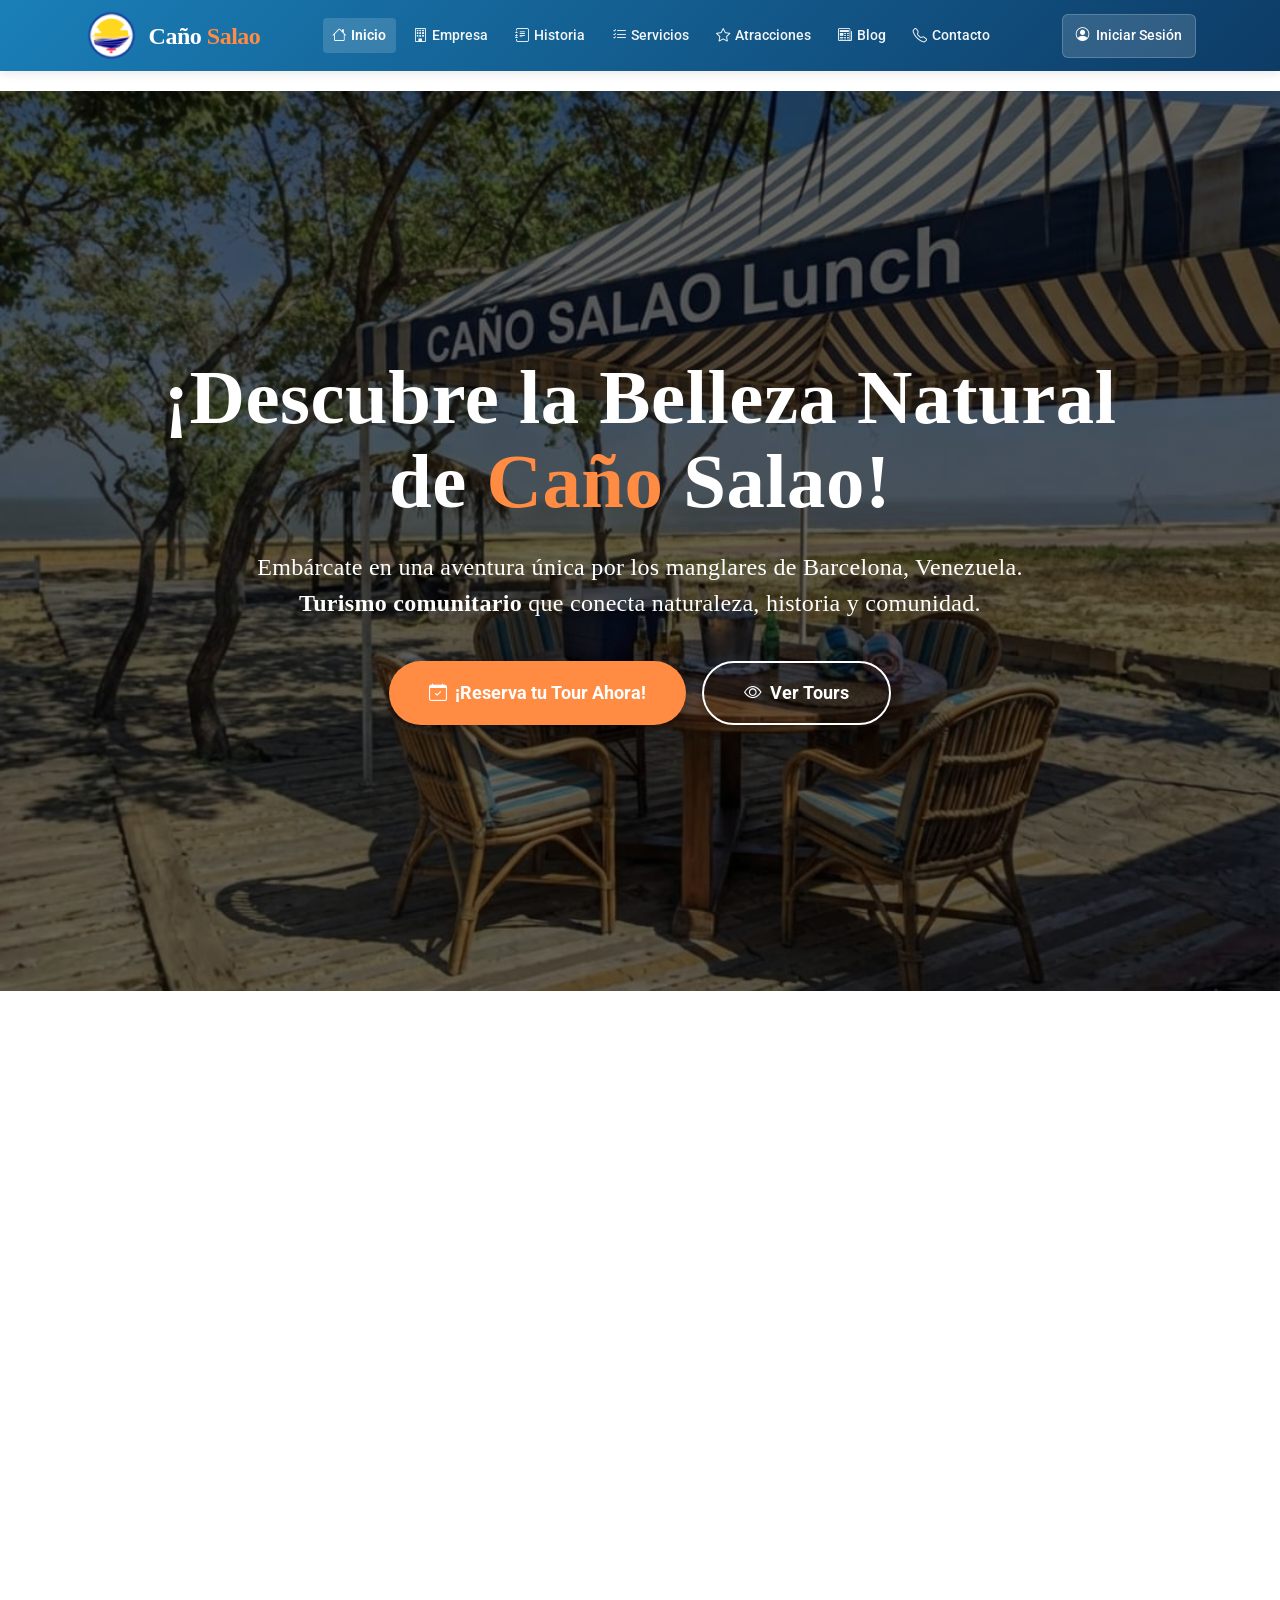
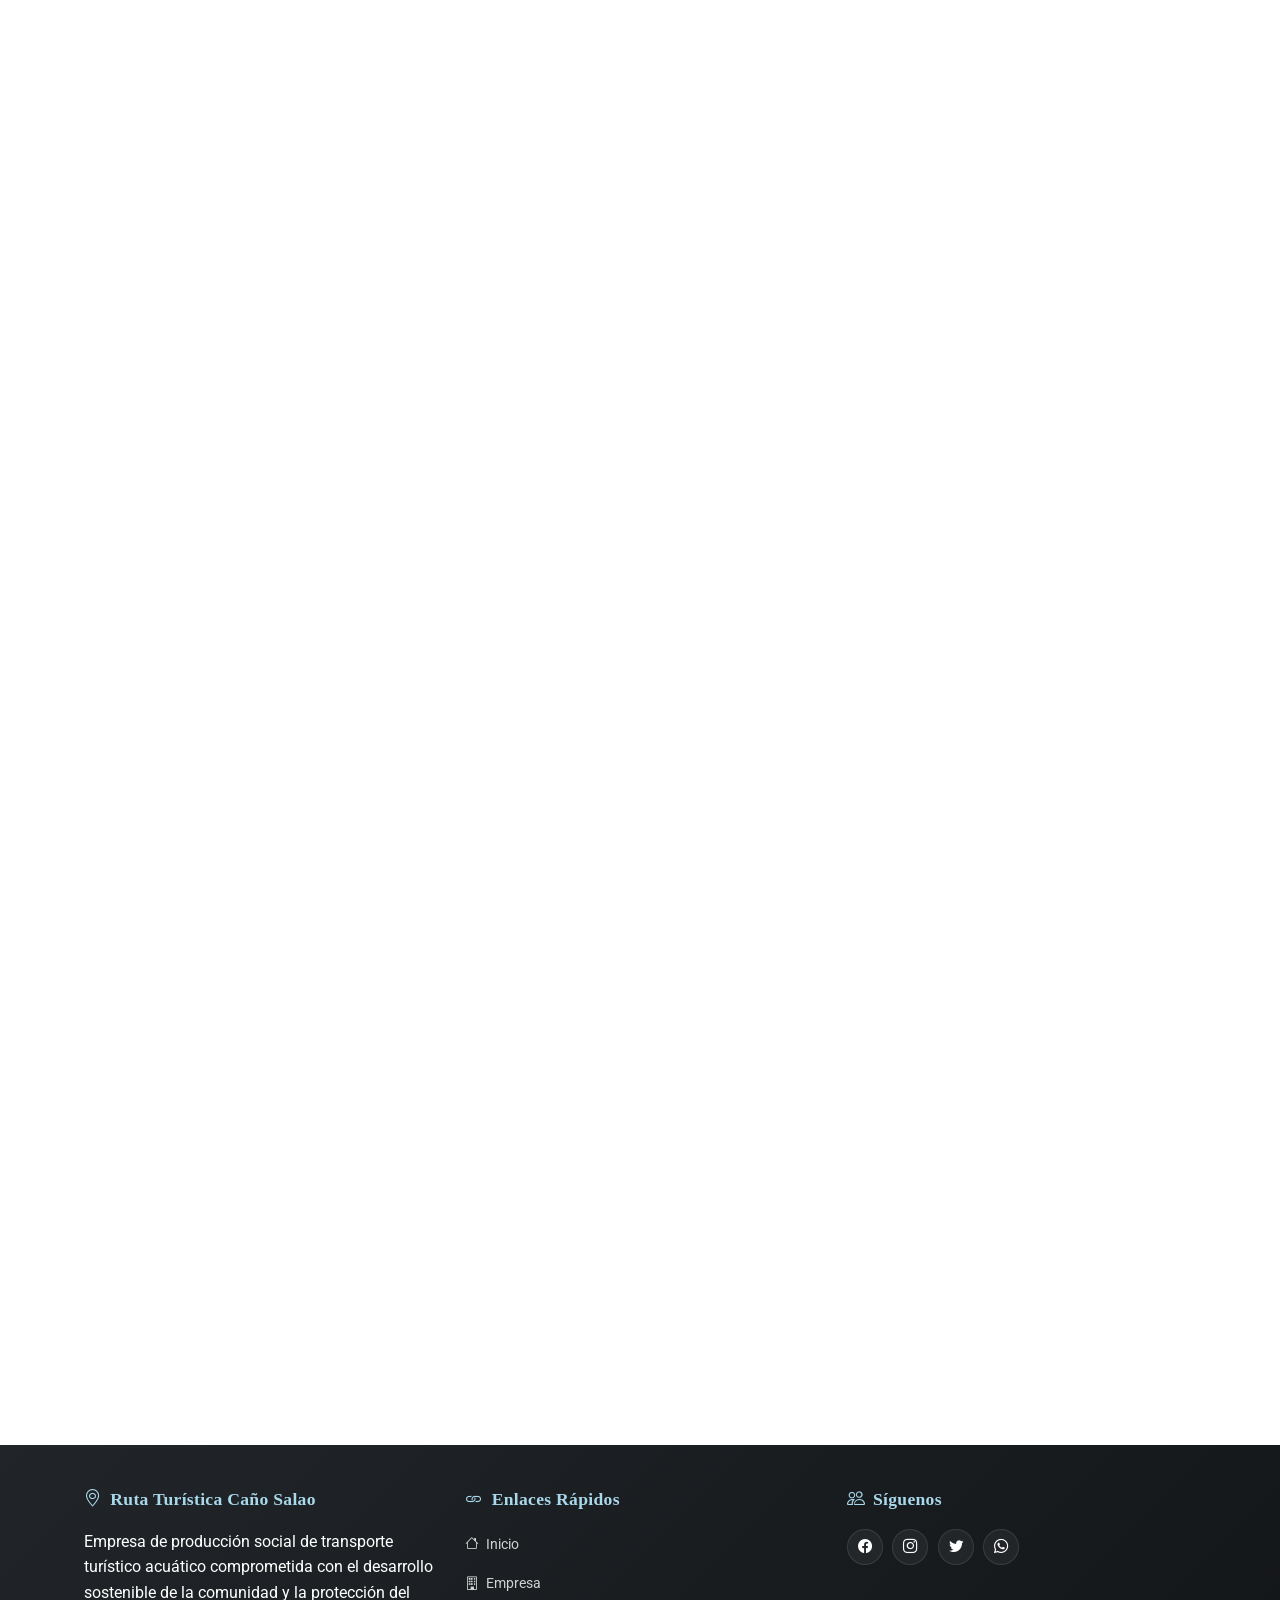
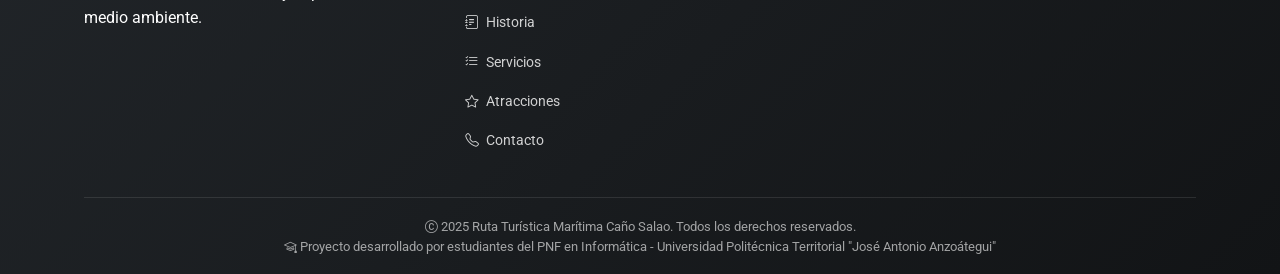
==== Frontend/index.html @ 0ee4293f "Update index.html" ====
<!DOCTYPE html>
<html lang="es">
<head>
    <meta charset="UTF-8">
    <meta name="viewport" content="width=device-width, initial-scale=1.0, maximum-scale=5.0, user-scalable=yes">
    <title>Caño Salao | Ruta Turística Marítima | Barcelona, Venezuela</title>
    <meta name="description" content="Descubre la Ruta Turística Marítima Caño Salao en Barcelona, Venezuela. Tours en barco por manglares, avistamiento de aves y turismo comunitario.">
    <meta name="keywords" content="Caño Salao, turismo Venezuela, Barcelona Anzoátegui, ruta marítima, manglares, tours en barco, turismo comunitario">
    <meta name="author" content="Estudiantes: Alejandra Paricaguan, Luis Nucete, Ricardo Farías | Tutora: Dulce Paraguan">
    
    <!-- FAVICON -->
    <link rel="icon" type="image/png" sizes="32x32" href="media/Logo_cano_60.png">
    <link rel="icon" type="image/png" sizes="16x16" href="media/Logo_cano_60.png">
    <link rel="apple-touch-icon" href="media/Logo_cano_120.png">
    <meta name="theme-color" content="#0d3b66">
    
    <!-- FUENTES -->
    <link rel="preconnect" href="https://fonts.googleapis.com">
    <link rel="preconnect" href="https://fonts.gstatic.com" crossorigin>
    <link href="https://fonts.googleapis.com/css2?family=Roboto:wght@300;400;500;700&display=swap" rel="stylesheet">
    
    <!-- Bootstrap Icons -->
    <link rel="stylesheet" href="https://cdn.jsdelivr.net/npm/bootstrap-icons@1.11.1/font/bootstrap-icons.css">
    
    <!-- CSS PRINCIPAL (para el resto de la página) -->
    <link rel="stylesheet" href="index.css">
    
    <style>
        /* ===== ESTILOS CRÍTICOS DEL HERO - NO DEPENDEN DEL CSS EXTERNO ===== */
        .hero {
            min-height: 100vh !important;
            display: flex !important;
            align-items: center !important;
            justify-content: center !important;
            text-align: center !important;
            color: white !important;
            padding: 2rem 1rem !important;
            position: relative !important;
            overflow: hidden !important;
            visibility: visible !important;
            opacity: 1 !important;
            margin: 0 !important;
            width: 100% !important;
        }
        
        .hero-bg {
            position: absolute !important;
            top: 0 !important;
            left: 0 !important;
            right: 0 !important;
            bottom: 0 !important;
            background-image: linear-gradient(rgba(0,0,0,0.6), rgba(0,0,0,0.6)), url('media/comodo.jpeg') !important;
            background-size: cover !important;
            background-position: center !important;
            background-repeat: no-repeat !important;
            z-index: 1 !important;
            opacity: 1 !important; /* FORZADO A 1 */
        }
        
        .hero .container {
            position: relative !important;
            z-index: 2 !important;
            max-width: 1000px !important;
            padding: 0 1rem !important;
            width: 100% !important;
        }
        
        .hero-title {
            font-size: clamp(2.5rem, 6vw, 9rem) !important;
            font-weight: 900 !important;
            margin-bottom: 1.5rem !important;
            line-height: 1.1 !important;
            color: white !important;
            font-family: 'Times New Roman', Times, serif !important;
            animation: fadeInDown 0.8s ease-out;
        }
        
        .hero-subtitle {
            font-size: clamp(1.1rem, 2.5vw, 1.5rem) !important;
            max-width: 800px !important;
            margin: 0 auto 2.5rem !important;
            color: white !important;
            opacity: 1 !important;
            line-height: 1.5 !important;
            font-family: 'Times New Roman', Times, serif !important;
            animation: fadeInUp 0.8s ease-out 0.2s both;
        }
        
        .hero .btn {
            display: inline-flex !important;
            align-items: center !important;
            gap: 0.5rem !important;
            background: #FF8C42 !important;
            color: white !important;
            padding: 1rem 2.5rem !important;
            border-radius: 50px !important;
            text-decoration: none !important;
            font-weight: 700 !important;
            font-size: 1.1rem !important;
            border: none !important;
            cursor: pointer !important;
            animation: fadeInUp 0.8s ease-out 0.4s both;
            box-shadow: 0 4px 12px rgba(0,0,0,0.3) !important;
        }
        
        .hero .btn.outline {
            background: transparent !important;
            border: 2px solid white !important;
        }
        
        .hero .btn:hover {
            transform: translateY(-3px) scale(1.03) !important;
            box-shadow: 0 6px 20px rgba(0,0,0,0.4) !important;
        }
        
        @keyframes fadeInDown {
            from {
                opacity: 0;
                transform: translateY(-20px);
            }
            to {
                opacity: 1;
                transform: translateY(0);
            }
        }
        
        @keyframes fadeInUp {
            from {
                opacity: 0;
                transform: translateY(20px);
            }
            to {
                opacity: 1;
                transform: translateY(0);
            }
        }
        
        /* Loader */
        #page-loader {
            position: fixed;
            top: 0;
            left: 0;
            width: 100%;
            height: 100%;
            background: white;
            display: flex;
            align-items: center;
            justify-content: center;
            z-index: 9999;
            transition: opacity 0.3s ease;
        }
        
        #page-loader.hidden {
            opacity: 0;
            visibility: hidden;
            pointer-events: none;
        }
        
        .loader-spinner {
            width: 40px;
            height: 40px;
            border: 3px solid #f3f3f3;
            border-top: 3px solid #0d3b66;
            border-radius: 50%;
            animation: spin 1s linear infinite;
        }
        
        @keyframes spin {
            0% { transform: rotate(0deg); }
            100% { transform: rotate(360deg); }
        }
        
        /* Header */
        header {
            background: linear-gradient(135deg, #1a7fb8 0%, #0d3b66 100%);
            color: white;
            position: sticky;
            top: 0;
            z-index: 1000;
            padding: 0.5rem 0;
            box-shadow: 0 2px 10px rgba(0,0,0,0.1);
        }
        
        .header-content {
            display: flex;
            justify-content: space-between;
            align-items: center;
            gap: 1rem;
        }
        
        .logo {
            display: flex;
            align-items: center;
            gap: 0.6rem;
            flex-shrink: 0;
            z-index: 1002;
        }
        
        .logo-img {
            width: 55px;
            height: 55px;
            object-fit: contain;
            border-radius: 50%;
            display: block;
            flex-shrink: 0;
        }
        
        .logo h1 {
            font-size: 1.5rem;
            font-weight: bold;
            color: white;
            margin: 0;
            white-space: nowrap;
            font-family: 'Times New Roman', Times, serif;
        }
        
        .text-orange {
            color: #FF8C42;
        }
        
        .times-font {
            font-family: 'Times New Roman', Times, serif !important;
            font-weight: 700;
        }
        
        /* Navegación desktop */
        .nav-center {
            flex: 1;
            display: flex;
            justify-content: center;
            align-items: center;
        }
        
        nav ul {
            display: flex;
            list-style: none;
            gap: 0.5rem;
            align-items: center;
            margin: 0;
            padding: 0;
            justify-content: center;
        }
        
        nav ul li a {
            color: rgba(255,255,255,0.95);
            text-decoration: none;
            font-weight: 500;
            padding: 0.4rem 0.6rem;
            border-radius: 4px;
            display: flex;
            align-items: center;
            gap: 0.3rem;
            transition: all 0.2s ease;
            font-size: 0.9rem;
            white-space: nowrap;
        }
        
        nav ul li a:hover {
            background: rgba(255,255,255,0.1);
        }
        
        nav ul li a.active {
            background: rgba(255,255,255,0.15);
        }
        
        /* Sistema de usuario */
        .auth-section {
            display: flex;
            align-items: center;
            justify-content: flex-end;
            flex-shrink: 0;
            z-index: 1002;
        }
        
        .user-menu-container {
            position: relative;
            z-index: 1002;
        }
        
        .login-btn {
            display: flex;
            align-items: center;
            gap: 0.4rem;
            background: rgba(255,255,255,0.15);
            color: white;
            padding: 0.4rem 0.8rem;
            border-radius: 6px;
            text-decoration: none;
            font-weight: 500;
            transition: all 0.2s ease;
            border: 1px solid rgba(255,255,255,0.2);
            font-size: 0.85rem;
            white-space: nowrap;
            min-height: 44px;
        }
        
        .logged-user {
            display: flex;
            align-items: center;
            gap: 8px;
            cursor: pointer;
            padding: 4px 8px;
            border-radius: 6px;
            transition: background-color 0.2s ease;
            min-height: 44px;
        }
        
        .logged-user:hover {
            background-color: rgba(255, 255, 255, 0.1);
        }
        
        .user-avatar {
            width: 35px;
            height: 35px;
            border-radius: 50%;
            background: linear-gradient(135deg, #3498db, #2c3e50);
            color: white;
            display: flex;
            align-items: center;
            justify-content: center;
            font-weight: bold;
            font-size: 16px;
            flex-shrink: 0;
            border: 2px solid rgba(255, 255, 255, 0.3);
        }
        
        .user-info {
            display: flex;
            flex-direction: column;
            gap: 2px;
        }
        
        .user-name {
            font-size: 0.85rem;
            font-weight: 600;
            color: white;
            white-space: nowrap;
            max-width: 120px;
            overflow: hidden;
            text-overflow: ellipsis;
        }
        
        .user-role {
            font-size: 0.7rem;
            color: rgba(255, 255, 255, 0.8);
            background: rgba(255, 255, 255, 0.1);
            padding: 1px 6px;
            border-radius: 10px;
            display: inline-block;
        }
        
        .user-role.admin {
            background: linear-gradient(135deg, #e74c3c, #c0392b);
            color: white;
        }
        
        .user-dropdown-menu {
            position: absolute;
            top: 100%;
            right: 0;
            background: white;
            border-radius: 8px;
            box-shadow: 0 4px 12px rgba(0,0,0,0.15);
            min-width: 220px;
            z-index: 1001;
            overflow: hidden;
            margin-top: 5px;
            display: none;
            border: 1px solid #eee;
        }
        
        .user-dropdown-menu.show {
            display: block;
        }
        
        .user-dropdown-header {
            padding: 12px 15px;
            background: linear-gradient(135deg, #1a7fb8, #0d3b66);
            color: white;
            border-bottom: 1px solid rgba(255,255,255,0.1);
        }
        
        .user-dropdown-email {
            font-size: 0.85rem;
            color: rgba(255,255,255,0.9);
            margin-top: 2px;
        }
        
        .user-dropdown-menu a {
            display: flex;
            align-items: center;
            gap: 10px;
            padding: 12px 15px;
            color: #333;
            text-decoration: none;
            border-bottom: 1px solid #eee;
            transition: background 0.2s;
            font-size: 14px;
            cursor: pointer;
        }
        
        .user-dropdown-menu a:hover {
            background: #f5f5f5;
        }
        
        .user-dropdown-menu a:last-child {
            border-bottom: none;
            color: #e74c3c;
        }
        
        /* Menú móvil */
        .menu-toggle {
            display: none;
            background: none;
            border: none;
            color: white;
            font-size: 1.8rem;
            cursor: pointer;
            padding: 0.5rem;
            flex-shrink: 0;
            z-index: 1002;
            min-width: 44px;
            min-height: 44px;
            align-items: center;
            justify-content: center;
        }
        
        .mobile-menu-overlay {
            display: none;
            position: fixed;
            top: 0;
            left: 0;
            width: 100%;
            height: 100%;
            background: rgba(0,0,0,0.5);
            z-index: 999;
            opacity: 0;
            transition: opacity 0.3s ease;
        }
        
        .mobile-menu-overlay.active {
            display: block;
            opacity: 1;
        }
        
        .mobile-menu-container {
            position: fixed;
            top: 0;
            right: -100%;
            width: 85%;
            max-width: 300px;
            height: 100%;
            background: linear-gradient(135deg, #1a7fb8 0%, #0d3b66 100%);
            z-index: 1000;
            overflow-y: auto;
            transition: right 0.3s ease;
            box-shadow: -2px 0 10px rgba(0,0,0,0.3);
        }
        
        .mobile-menu-container.active {
            right: 0;
        }
        
        .mobile-menu-header {
            padding: 1rem;
            border-bottom: 1px solid rgba(255,255,255,0.1);
            display: flex;
            justify-content: space-between;
            align-items: center;
        }
        
        .mobile-menu-close {
            background: none;
            border: none;
            color: white;
            font-size: 1.8rem;
            cursor: pointer;
            padding: 0.5rem;
            min-width: 44px;
            min-height: 44px;
            display: flex;
            align-items: center;
            justify-content: center;
        }
        
        .mobile-menu-nav {
            padding: 1rem 0;
        }
        
        .mobile-menu-nav ul {
            list-style: none;
            padding: 0;
            margin: 0;
            display: flex;
            flex-direction: column;
        }
        
        .mobile-menu-nav li {
            border-bottom: 1px solid rgba(255,255,255,0.1);
            width: 100%;
        }
        
        .mobile-menu-nav a {
            display: flex;
            align-items: center;
            gap: 1rem;
            padding: 1rem 1.5rem;
            color: white;
            text-decoration: none;
            font-size: 1.1rem;
            transition: background 0.2s ease;
            width: 100%;
        }
        
        .mobile-menu-nav a.active {
            background: rgba(255,255,255,0.15);
            font-weight: 600;
        }
        
        /* Tour details */
        .tour-details {
            display: flex;
            gap: 1rem;
            margin: 10px 0;
            font-size: 0.9rem;
            color: #666;
        }
        
        .tour-details span {
            display: flex;
            align-items: center;
            gap: 5px;
        }
        
        /* Site alert */
        .site-alert {
            position: fixed;
            top: 80px;
            right: 20px;
            padding: 12px 20px;
            border-radius: 6px;
            z-index: 9998;
            max-width: 300px;
            display: none;
            animation: slideInRight 0.3s ease;
        }
        
        .site-alert.success {
            background: #d4edda;
            border: 1px solid #c3e6cb;
            color: #155724;
        }
        
        .site-alert.error {
            background: #f8d7da;
            border: 1px solid #f5c6cb;
            color: #721c24;
        }
        
        @keyframes slideInRight {
            from { transform: translateX(100%); opacity: 0; }
            to { transform: translateX(0%); opacity: 1; }
        }
        
        /* Responsive */
        @media (max-width: 768px) {
            .menu-toggle {
                display: flex !important;
            }
            
            .nav-center {
                display: none !important;
            }
            
            .logo h1 {
                font-size: 1.4rem;
            }
            
            .user-info {
                display: none;
            }
            
            .hero-title {
                font-size: 2.5rem !important;
            }
            
            .hero-subtitle {
                font-size: 1.2rem !important;
            }
        }
        
        @media (max-width: 576px) {
            .logo-img {
                width: 35px;
                height: 35px;
            }
            
            .logo h1 {
                font-size: 1.3rem;
            }
            
            .hero-title {
                font-size: 2rem !important;
            }
            
            .hero-subtitle {
                font-size: 1.1rem !important;
            }
        }
    </style>
</head>
<body>
    <!-- Sistema de alertas -->
    <div id="site-alert" class="site-alert"></div>
    
    <!-- Loader -->
    <div id="page-loader">
        <div class="loader-spinner"></div>
    </div>

    <!-- Header -->
    <header>
        <div class="container">
            <div class="header-content">
                <div class="logo">
                    <img 
                        src="media/Logo_cano_60.png" 
                        srcset="media/Logo_cano_60.png 1x, media/Logo_cano_120.png 2x" 
                        alt="Logo Caño Salao" 
                        class="logo-img"
                        width="55" 
                        height="55"
                        loading="eager"
                    >
                    <h1 class="times-font">Caño <span class="text-orange">Salao</span></h1>
                </div>

                <!-- Navegación desktop -->
                <div class="nav-center">
                    <nav>
                        <ul id="main-navigation">
                            <li><a href="index.html" class="active"><i class="bi bi-house"></i> Inicio</a></li>
                            <li><a href="Pages/Empresa.html"><i class="bi bi-building"></i> Empresa</a></li>
                            <li><a href="Pages/Historia.html"><i class="bi bi-journal-text"></i> Historia</a></li>
                            <li><a href="Pages/Servicios.html"><i class="bi bi-list-check"></i> Servicios</a></li>
                            <li><a href="Pages/Atracciones.html"><i class="bi bi-star"></i> Atracciones</a></li>
                            <li><a href="Pages/blog.html"><i class="bi bi-newspaper"></i> Blog</a></li>
                            <li><a href="Pages/Contacto.html"><i class="bi bi-telephone"></i> Contacto</a></li>
                        </ul>
                    </nav>
                </div>

                <!-- Sistema de usuario -->
                <div class="auth-section">
                    <div class="user-menu-container" id="user-menu-container">
                        <a href="Pages/login.html" class="login-btn" id="login-btn">
                            <i class="bi bi-person-circle"></i> <span id="login-text">Iniciar Sesión</span>
                        </a>
                        
                        <div class="logged-user" id="logged-user" style="display: none;">
                            <div class="user-avatar" id="user-avatar" aria-label="Menú de usuario" role="button" tabindex="0">U</div>
                            <div class="user-info">
                                <div class="user-name" id="user-name">Usuario</div>
                                <div class="user-role" id="user-role">user</div>
                            </div>
                        </div>
                    </div>
                </div>

                <!-- Botón menú móvil -->
                <button class="menu-toggle" id="mobile-menu-toggle" aria-label="Abrir menú">
                    <i class="bi bi-list"></i>
                </button>
            </div>
        </div>
    </header>

    <!-- Menú móvil -->
    <div class="mobile-menu-overlay" id="mobile-menu-overlay"></div>
    <div class="mobile-menu-container" id="mobile-menu-container">
        <div class="mobile-menu-header">
            <div class="logo">
                <img src="media/Logo_cano_60.png" alt="Logo Caño Salao" class="logo-img" width="35" height="35">
                <h2 class="times-font">Caño <span class="text-orange">Salao</span></h2>
            </div>
            <button class="mobile-menu-close" id="mobile-menu-close" aria-label="Cerrar menú">
                <i class="bi bi-x-lg"></i>
            </button>
        </div>
        
        <nav class="mobile-menu-nav">
            <ul>
                <li><a href="index.html" class="active"><i class="bi bi-house"></i> Inicio</a></li>
                <li><a href="Pages/Empresa.html"><i class="bi bi-building"></i> Empresa</a></li>
                <li><a href="Pages/Historia.html"><i class="bi bi-journal-text"></i> Historia</a></li>
                <li><a href="Pages/Servicios.html"><i class="bi bi-list-check"></i> Servicios</a></li>
                <li><a href="Pages/Atracciones.html"><i class="bi bi-star"></i> Atracciones</a></li>
                <li><a href="Pages/Contacto.html"><i class="bi bi-telephone"></i> Contacto</a></li>
                <li><a href="Pages/blog.html"><i class="bi bi-newspaper"></i> Blog</a></li>
                <li id="mobile-user-menu" style="display: none;">
                    <a href="Pages/usuario.html"><i class="bi bi-person-circle"></i> Mi Cuenta</a>
                </li>
                <li><a href="Pages/login.html" id="mobile-login-link"><i class="bi bi-person-circle"></i> Iniciar Sesión</a></li>
            </ul>
        </nav>
    </div>

    <!-- Hero Section - CON ESTILOS INCRUSTADOS (NO DEPENDE DEL CSS EXTERNO) -->
    <section class="hero">
        <div class="hero-bg" id="heroBackground"></div>
        <div class="container">
            <h2 class="times-font hero-title">¡Descubre la Belleza Natural de <span class="text-orange">Caño</span> Salao!</h2>
            <p class="times-font hero-subtitle">
                Embárcate en una aventura única por los manglares de Barcelona, Venezuela. 
                <strong>Turismo comunitario</strong> que conecta naturaleza, historia y comunidad.
            </p>
            <div style="display: flex; gap: 1rem; justify-content: center; flex-wrap: wrap;">
                <a href="Pages/Contacto.html" class="btn">
                    <i class="bi bi-calendar-check"></i> ¡Reserva tu Tour Ahora!
                </a>
                <a href="Pages/Servicios.html" class="btn outline">
                    <i class="bi bi-eye"></i> Ver Tours
                </a>
            </div>
        </div>
    </section>
    
    <!-- Resto de secciones... -->
    <section id="empresa" class="non-critical">
        <div class="container">
            <div class="section-title">
                <h2 class="times-font"><i class="bi bi-building"></i> Empresa de Producción Social</h2>
                <p>Conoce nuestro modelo de negocio sostenible que beneficia a la comunidad de Caño Salao</p>
            </div>
            <div class="history-content">
                <div class="history-text">
                    <p>La empresa de producción social de transporte turístico acuático "Caño Salao" se establece como una entidad jurídica con el propósito de ofrecer servicios turísticos acuáticos sostenibles en la comunidad de Caño Salao, ubicada en Barcelona, Municipio Simón Bolívar, estado Anzoátegui.</p>
                    <p>Su razón social refleja su compromiso con la protección del medio ambiente natural y el desarrollo socioeconómico de las comunidades locales.</p>
                    <a href="Pages/Empresa.html" class="btn">
                        <i class="bi bi-info-circle"></i> Conoce Más
                    </a>
                </div>
                <div class="history-image">
                    <img src="media/atardecer.jpeg" alt="Nuestra empresa" loading="lazy">
                </div>
            </div>
            
            <div class="factible-features">
                <div class="factible-feature">
                    <div class="factible-icon">
                        <i class="bi bi-tree-fill"></i>
                    </div>
                    <h3 class="times-font">Sostenibilidad Ambiental</h3>
                    <p>Comprometidos con la protección del ecosistema único de manglares y especies marinas de Caño Salao.</p>
                </div>
                <div class="factible-feature">
                    <div class="factible-icon">
                        <i class="bi bi-people-fill"></i>
                    </div>
                    <h3 class="times-font">Desarrollo Comunitario</h3>
                    <p>Generamos empleo local y reinvertimos utilidades en proyectos que benefician a la comunidad.</p>
                </div>
                <div class="factible-feature">
                    <div class="factible-icon">
                        <i class="bi bi-globe-americas"></i>
                    </div>
                    <h3 class="times-font">Turismo Responsable</h3>
                    <p>Ofrecemos experiencias auténticas que respetan la cultura local y el medio ambiente.</p>
                </div>
                <div class="factible-feature">
                    <div class="factible-icon">
                        <i class="bi bi-graph-up-arrow"></i>
                    </div>
                    <h3 class="times-font">Modelo Económico Sólido</h3>
                    <p>Combinamos viabilidad económica con impacto social positivo para un desarrollo sostenible.</p>
                </div>
            </div>
        </div>
    </section>

    <!-- Historia -->
    <section id="historia" class="non-critical">
        <div class="container">
            <div class="section-title">
                <h2 class="times-font"><i class="bi bi-journal-text"></i> Historia de Caño Salao</h2>
                <p>Conoce los orígenes de esta comunidad pesquera y su transformación en un destino turístico sostenible</p>
            </div>
            <div class="history-content">
                <div class="history-text">
                    <p>Caño Salao es una pequeña aldea de pescadores ubicada en el estado Anzoátegui, Venezuela, que surgió a mediados del siglo XX gracias a la iniciativa de varias familias provenientes de Barcelona.</p>
                    <p>Atraídos por los hermosos paisajes costeros y la abundancia de recursos marinos, estos pioneros decidieron establecerse en esta zona y construir sus hogares.</p>
                    <a href="Pages/Historia.html" class="btn">
                        <i class="bi bi-clock-history"></i> Ver Historia Completa
                    </a>
                </div>
                <div class="history-image">
                    <img src="media/barco.jpg" alt="Paisaje de Caño Salao" loading="lazy">
                </div>
            </div>
        </div>
    </section>

    <!-- Sección: Tours desde API -->
    <section id="tours-api" class="non-critical">
        <div class="container">
            <div class="section-title">
                <h2 class="times-font"><i class="bi bi-geo-alt"></i> Nuestros Tours Disponibles</h2>
                <p>Descubre las experiencias que tenemos preparadas para ti</p>
            </div>
            <div class="attractions-grid" id="tours-api-container">
                <div class="tour-loading">
                    <div class="spinner"></div>
                    <p>Cargando tours disponibles...</p>
                </div>
            </div>
            <div style="text-align: center; margin-top: 2rem;">
                <a href="Pages/Servicios.html" class="btn">
                    <i class="bi bi-list-check"></i> Ver Todos los Tours
                </a>
            </div>
        </div>
    </section>

    <!-- Sección: La Ruta -->
    <section id="la-ruta" class="non-critical">
        <div class="container">
            <div class="section-title">
                <h2 class="times-font"><i class="bi bi-map"></i> Descubre Nuestra Ruta</h2>
                <p>Una experiencia única que combina naturaleza, historia y aventura en el corazón de Caño Salao</p>
            </div>
            
            <div class="programas">
                <div class="carta">
                    <div class="carta-header">
                        <img src="media/isla.jpg" alt="Manglares" loading="lazy">
                    </div>
                    <div class="carta-content">
                        <h3 class="times-font"><i class="bi bi-flower1"></i> Manglares y Biodiversidad</h3>
                        <p>Explora los impresionantes manglares que albergan una rica diversidad de aves y especies marinas.</p>
                        <a href="Pages/Servicios.html" class="carta-btn">
                            <i class="bi bi-arrow-right-circle"></i> Saber Más
                        </a>
                    </div>
                </div>
                
                <div class="carta">
                    <div class="carta-header">
                        <img src="media/playa3.jpg" alt="Patrimonio Histórico" loading="lazy">
                    </div>
                    <div class="carta-content">
                        <h3 class="times-font"><i class="bi bi-buildings"></i> Patrimonio Histórico</h3>
                        <p>Descubre los tesoros históricos de Caño Salao, desde el Puente Una Luz hasta las ruinas coloniales.</p>
                        <a href="Pages/Historia.html" class="carta-btn">
                            <i class="bi bi-arrow-right-circle"></i> Explorar Historia
                        </a>
                    </div>
                </div>
                
                <div class="carta">
                    <div class="carta-header">
                        <img src="media/barco.jpg" alt="Aventura Acuática" loading="lazy">
                    </div>
                    <div class="carta-content">
                        <h3 class="times-font"><i class="bi bi-compass"></i> Aventura Acuática</h3>
                        <p>Vive la emoción de navegar por los canales y disfrutar de paisajes espectaculares.</p>
                        <a href="Pages/Atracciones.html" class="carta-btn">
                            <i class="bi bi-arrow-right-circle"></i> Iniciar Aventura
                        </a>
                    </div>
                </div>
            </div>
        </div>
    </section>

    <!-- Atracciones Turísticas -->
    <section id="atracciones" class="non-critical">
        <div class="container">
            <div class="section-title">
                <h2 class="times-font"><i class="bi bi-star"></i> Atracciones Turísticas</h2>
                <p>Descubre los tesoros naturales y culturales que hacen única a la ruta marítima Caño Salao</p>
            </div>
            <div class="attractions-grid">
                <div class="attraction-card">
                    <div class="attraction-img">
                        <img src="media/roca.jpeg" alt="Recorrido por Manglares" loading="lazy">
                    </div>
                    <div class="attraction-info">
                        <h3 class="times-font"><i class="bi bi-tree"></i> Recorrido por Manglares</h3>
                        <p>Navega entre los impresionantes manglares que albergan una rica biodiversidad de aves y especies marinas.</p>
                    </div>
                </div>
                <div class="attraction-card">
                    <div class="attraction-img">
                        <img src="media/atardecer.jpeg" alt="Puente Una Luz" loading="lazy">
                    </div>
                    <div class="attraction-info">
                        <h3 class="times-font"><i class="bi bi-bridge"></i> Puente Una Luz</h3>
                        <p>Visita este histórico puente construido hace muchos años, testigo del desarrollo de la comunidad.</p>
                    </div>
                </div>
                <div class="attraction-card">
                    <div class="attraction-img">
                        <img src="media/isla.jpg" alt="Ruinas de la Aduana" loading="lazy">
                    </div>
                    <div class="attraction-info">
                        <h3 class="times-font"><i class="bi bi-building"></i> Ruinas de la Antigua Aduana</h3>
                        <p>Explora los restos de un edificio importante de la época colonial española que controlaba el comercio marítimo.</p>
                    </div>
                </div>
            </div>
        </div>
    </section>

    <!-- Sección Características -->
    <section id="caracteristicas" class="non-critical">
        <div class="container">
            <div class="section-title">
                <h2 class="times-font"><i class="bi bi-check-circle"></i> ¿Por Qué Elegirnos?</h2>
                <p>Descubre lo que nos hace la mejor opción para tu aventura en Caño Salao</p>
            </div>
            <div class="caracteristicas-grid">
                <div class="caracteristica-item">
                    <span class="caracteristica-icon"><i class="bi bi-recycle"></i></span>
                    <h3 class="times-font">Turismo Sostenible</h3>
                    <p>Comprometidos con la protección del medio ambiente y el desarrollo de la comunidad local.</p>
                </div>
                
                <div class="caracteristica-item">
                    <span class="caracteristica-icon"><i class="bi bi-person-badge"></i></span>
                    <h3 class="times-font">Guías Expertos</h3>
                    <p>Nuestros guías locales conocen cada rincón de Caño Salao y su fascinante historia.</p>
                </div>
                
                <div class="caracteristica-item">
                    <span class="caracteristica-icon"><i class="bi bi-shield-check"></i></span>
                    <h3 class="times-font">Equipo Seguro</h3>
                    <p>Embarcaciones modernas y equipos de seguridad para garantizar tu tranquilidad.</p>
                </div>
                
                <div class="caracteristica-item">
                    <span class="caracteristica-icon"><i class="bi bi-cash-stack"></i></span>
                    <h3 class="times-font">Precios Accesibles</h3>
                    <p>Experiencias inolvidables a precios que respetan tu presupuesto.</p>
                </div>
            </div>
        </div>
    </section>

    <!-- Sección: Últimos Artículos del Blog (API) -->
    <section id="blog-preview" class="non-critical" style="display: none;">
        <div class="container">
            <div class="section-title">
                <h2 class="times-font"><i class="bi bi-newspaper"></i> Últimas Noticias</h2>
                <p>Mantente informado sobre nuestros tours y actividades</p>
            </div>
            <div class="attractions-grid" id="blog-posts-container">
                <div class="tour-loading">
                    <div class="spinner"></div>
                    <p>Cargando noticias del blog...</p>
                </div>
            </div>
            <div style="text-align: center; margin-top: 2rem;">
                <a href="Pages/blog.html" class="btn outline">
                    <i class="bi bi-newspaper"></i> Ver Todas las Noticias
                </a>
            </div>
        </div>
    </section>

    <!-- Sección Preguntas -->
    <section id="preguntas" class="non-critical">
        <div class="container">
            <h2 class="times-font"><i class="bi bi-question-circle"></i> ¿Listo para la Aventura?</h2>
            <p class="subtitle">Reserva tu experiencia hoy mismo y descubre la magia de Caño Salao</p>
            
            <div class="cta-buttons">
                <a href="Pages/Contacto.html" class="cta-btn">
                    <i class="bi bi-calendar-plus"></i> Reservar Ahora
                </a>
                <a href="Pages/Servicios.html" class="cta-btn secondary">
                    <i class="bi bi-eye"></i> Ver Tours
                </a>
            </div>
        </div>
    </section>

    <!-- Contacto -->
    <section id="contacto" class="non-critical">
        <div class="container">
            <div class="section-title">
                <h2 class="times-font"><i class="bi bi-chat-dots"></i> Contacto</h2>
                <p>Reserva tu tour o solicita más información sobre nuestros servicios</p>
            </div>
            <div class="contact-content">
                <div class="contact-info">
                    <h3 class="times-font"><i class="bi bi-info-circle"></i> Información de Contacto</h3>
                    <div class="contact-details">
                        <div class="contact-item">
                            <div class="contact-icon"><i class="bi bi-geo-alt-fill"></i></div>
                            <div>
                                <h4 class="times-font">Ubicación</h4>
                                <p>Sector Caño Salao, Barcelona, Municipio Simón Bolívar, Estado Anzoátegui, Venezuela</p>
                            </div>
                        </div>
                        <div class="contact-item">
                            <div class="contact-icon"><i class="bi bi-telephone-fill"></i></div>
                            <div>
                                <h4 class="times-font">Teléfono</h4>
                                <p>+58 412-205-6558</p>
                            </div>
                        </div>
                        <div class="contact-item">
                            <div class="contact-icon"><i class="bi bi-envelope-fill"></i></div>
                            <div>
                                <h4 class="times-font">Email</h4>
                                <p>info@canosalaotours.com</p>
                            </div>
                        </div>
                    </div>
                    <h3 class="times-font"><i class="bi bi-clock"></i> Horarios de Atención</h3>
                    <p>Lunes a Domingo: 8:00 AM - 5:00 PM</p>
                </div>
                <div class="contact-form">
                    <form id="reservation-form">
                        <div class="form-group">
                            <label for="name"><i class="bi bi-person"></i> Nombre Completo *</label>
                            <input type="text" id="name" class="form-control" required>
                        </div>
                        <div class="form-group">
                            <label for="email"><i class="bi bi-envelope"></i> Correo Electrónico *</label>
                            <input type="email" id="email" class="form-control" required>
                        </div>
                        <div class="form-group">
                            <label for="phone"><i class="bi bi-telephone"></i> Teléfono</label>
                            <input type="tel" id="phone" class="form-control">
                        </div>
                        <div class="form-group">
                            <label for="tour"><i class="bi bi-signpost"></i> Tour de Interés</label>
                            <select id="tour" class="form-control">
                                <option value="">Selecciona un tour</option>
                                <option value="Tour Básico">Tour Básico</option>
                                <option value="Tour Completo">Tour Completo</option>
                                <option value="Tour Fotográfico">Tour Fotográfico</option>
                            </select>
                        </div>
                        <div class="form-group">
                            <label for="message"><i class="bi bi-chat-text"></i> Mensaje</label>
                            <textarea id="message" class="form-control" placeholder="Cuéntanos sobre tus intereses o necesidades especiales..." rows="4"></textarea>
                        </div>
                        <button type="submit" class="btn">
                            <i class="bi bi-send"></i> Enviar Reserva
                        </button>
                    </form>
                </div>
            </div>
        </div>
    </section>

    <!-- Footer -->
    <footer class="non-critical">
        <div class="container">
            <div class="footer-content">
                <div class="footer-column">
                    <h3 class="times-font"><i class="bi bi-geo-alt"></i> Ruta Turística Caño Salao</h3>
                    <p>Empresa de producción social de transporte turístico acuático comprometida con el desarrollo sostenible de la comunidad y la protección del medio ambiente.</p>
                </div>
                <div class="footer-column">
                    <h3 class="times-font"><i class="bi bi-link"></i> Enlaces Rápidos</h3>
                    <ul class="footer-links">
                        <li><a href="index.html"><i class="bi bi-house"></i> Inicio</a></li>
                        <li><a href="Pages/Empresa.html"><i class="bi bi-building"></i> Empresa</a></li>
                        <li><a href="Pages/Historia.html"><i class="bi bi-journal-text"></i> Historia</a></li>
                        <li><a href="Pages/Servicios.html"><i class="bi bi-list-check"></i> Servicios</a></li>
                        <li><a href="Pages/Atracciones.html"><i class="bi bi-star"></i> Atracciones</a></li>
                        <li><a href="Pages/Contacto.html"><i class="bi bi-telephone"></i> Contacto</a></li>
                    </ul>
                </div>
                <div class="footer-column">
                    <h3 class="times-font"><i class="bi bi-people"></i> Síguenos</h3>
                    <div class="social-links">
                        <a href="#" class="social-icon"><i class="bi bi-facebook"></i></a>
                        <a href="#" class="social-icon"><i class="bi bi-instagram"></i></a>
                        <a href="#" class="social-icon"><i class="bi bi-twitter"></i></a>
                        <a href="#" class="social-icon"><i class="bi bi-whatsapp"></i></a>
                    </div>
                </div>
            </div>
            <div class="copyright">
                <p><i class="bi bi-c-circle"></i> 2025 Ruta Turística Marítima Caño Salao. Todos los derechos reservados.</p>
                <p><i class="bi bi-mortarboard"></i> Proyecto desarrollado por estudiantes del PNF en Informática - Universidad Politécnica Territorial "José Antonio Anzoátegui"</p>
            </div>
        </div>
    </footer>

    <!-- JavaScript -->
    <script>
        (function() {
            "use strict";
            
            // ========== CONFIGURACIÓN ==========
            const API_BASE_URL = 'https://ricardjf.pythonanywhere.com';
            
            const STORAGE_KEYS = {
                TOKEN: 'cano_salao_token',
                REFRESH_TOKEN: 'cano_salao_refresh_token',
                USER: 'cano_salao_user'
            };
            
            let currentUser = null;
            
            // ========== INICIALIZACIÓN ==========
            async function init() {
                console.log('🚀 Iniciando Caño Salao');
                console.log('🔗 API:', API_BASE_URL);
                
                // Ocultar loader
                const loader = document.getElementById('page-loader');
                if (loader) loader.classList.add('hidden');
                
                // Cargar usuario
                await loadUser();
                
                // Cargar tours
                loadTours();
                
                // Cargar blog
                loadBlogPosts();
                
                // Configurar eventos
                setupEvents();
            }
            
            // ========== SISTEMA DE USUARIO ==========
            async function loadUser() {
                const token = localStorage.getItem(STORAGE_KEYS.TOKEN);
                const userData = localStorage.getItem(STORAGE_KEYS.USER);
                
                if (token && userData) {
                    try {
                        currentUser = JSON.parse(userData);
                        console.log('✅ Usuario cargado:', currentUser.email);
                        updateUI();
                        
                        // Verificar token con servidor
                        verifyToken();
                    } catch (e) {
                        clearSession();
                    }
                }
            }
            
            async function verifyToken() {
                const token = localStorage.getItem(STORAGE_KEYS.TOKEN);
                if (!token) return;
                
                try {
                    const response = await fetch(`${API_BASE_URL}/api/auth/verify`, {
                        headers: { 'Authorization': `Bearer ${token}` }
                    });
                    
                    if (response.ok) {
                        const data = await response.json();
                        if (data.valid && data.user) {
                            currentUser = data.user;
                            localStorage.setItem(STORAGE_KEYS.USER, JSON.stringify(data.user));
                            updateUI();
                        }
                    } else if (response.status === 401) {
                        await refreshToken();
                    }
                } catch (error) {
                    console.error('Error verificando token:', error);
                }
            }
            
            async function refreshToken() {
                const refreshToken = localStorage.getItem(STORAGE_KEYS.REFRESH_TOKEN);
                if (!refreshToken) {
                    clearSession();
                    return;
                }
                
                try {
                    const response = await fetch(`${API_BASE_URL}/api/auth/refresh`, {
                        method: 'POST',
                        headers: { 'Authorization': `Bearer ${refreshToken}` }
                    });
                    
                    if (response.ok) {
                        const data = await response.json();
                        localStorage.setItem(STORAGE_KEYS.TOKEN, data.access_token || data.token);
                        if (data.user) {
                            localStorage.setItem(STORAGE_KEYS.USER, JSON.stringify(data.user));
                            currentUser = data.user;
                            updateUI();
                        }
                        console.log('✅ Token refrescado');
                    } else {
                        clearSession();
                    }
                } catch (error) {
                    console.error('Error refrescando token:', error);
                    clearSession();
                }
            }
            
            function clearSession() {
                Object.values(STORAGE_KEYS).forEach(key => localStorage.removeItem(key));
                currentUser = null;
                updateUI();
                console.log('✅ Sesión limpiada');
            }
            
            function updateUI() {
                const loginBtn = document.getElementById('login-btn');
                const loggedUser = document.getElementById('logged-user');
                const userName = document.getElementById('user-name');
                const userRole = document.getElementById('user-role');
                const userAvatar = document.getElementById('user-avatar');
                const mobileUserMenu = document.getElementById('mobile-user-menu');
                const mobileLoginLink = document.getElementById('mobile-login-link');
                
                if (currentUser) {
                    if (loginBtn) loginBtn.style.display = 'none';
                    if (loggedUser) loggedUser.style.display = 'flex';
                    if (mobileUserMenu) mobileUserMenu.style.display = 'block';
                    if (mobileLoginLink) mobileLoginLink.style.display = 'none';
                    
                    if (userName) {
                        userName.textContent = currentUser.nombre || currentUser.email.split('@')[0];
                    }
                    
                    if (userRole) {
                        userRole.textContent = currentUser.rol === 'admin' ? 'Administrador' : 'Usuario';
                        userRole.className = 'user-role ' + (currentUser.rol === 'admin' ? 'admin' : '');
                    }
                    
                    if (userAvatar) {
                        const letter = (currentUser.nombre || currentUser.email).charAt(0).toUpperCase();
                        userAvatar.textContent = letter;
                        userAvatar.style.background = currentUser.rol === 'admin' 
                            ? 'linear-gradient(135deg, #e74c3c, #c0392b)'
                            : 'linear-gradient(135deg, #3498db, #2c3e50)';
                    }
                } else {
                    if (loginBtn) loginBtn.style.display = 'flex';
                    if (loggedUser) loggedUser.style.display = 'none';
                    if (mobileUserMenu) mobileUserMenu.style.display = 'none';
                    if (mobileLoginLink) mobileLoginLink.style.display = 'block';
                }
            }
            
            // ========== CARGAR TOURS ==========
            async function loadTours() {
                const container = document.getElementById('tours-api-container');
                if (!container) return;
                
                try {
                    const response = await fetch(`${API_BASE_URL}/api/tours`);
                    
                    if (response.ok) {
                        const tours = await response.json();
                        renderTours(tours, container);
                        console.log(`✅ ${tours.length} tours cargados`);
                    } else {
                        throw new Error('Error cargando tours');
                    }
                } catch (error) {
                    console.error('Error:', error);
                    renderFallbackTours(container);
                }
            }
            
            function renderTours(tours, container) {
                if (!tours || tours.length === 0) {
                    container.innerHTML = '<div class="tour-loading"><p>No hay tours disponibles en este momento.</p></div>';
                    return;
                }
                
                const toursToShow = tours.slice(0, 3);
                container.innerHTML = '';
                
                toursToShow.forEach(tour => {
                    const card = document.createElement('div');
                    card.className = 'attraction-card';
                    
                    const imagen = tour.imagen_url || 'https://images.unsplash.com/photo-1559827260-dc66d52bef19?ixlib=rb-1.2.1&auto=format&fit=crop&w=500&q=60';
                    const descripcion = tour.descripcion ? tour.descripcion.substring(0, 80) + '...' : 'Descripción no disponible';
                    const duracion = tour.duracion || '2 horas';
                    const precio = tour.precio || '25.00';
                    
                    card.innerHTML = `
                        <div class="attraction-img">
                            <img src="${imagen}" alt="${tour.nombre}" loading="lazy" onerror="this.src='https://images.unsplash.com/photo-1559827260-dc66d52bef19?ixlib=rb-1.2.1&auto=format&fit=crop&w=500&q=60'">
                        </div>
                        <div class="attraction-info">
                            <h3 class="times-font"><i class="bi bi-geo-alt" style="color: #3498db;"></i> ${tour.nombre}</h3>
                            <p>${descripcion}</p>
                            <div class="tour-details">
                                <span><i class="bi bi-clock"></i> ${duracion}</span>
                                <span><i class="bi bi-currency-dollar"></i> $${precio}</span>
                            </div>
                            <a href="Pages/Contacto.html?tour=${tour.id}" style="display: inline-block; margin-top: 10px; padding: 8px 16px; background: #FF8C42; color: white; text-decoration: none; border-radius: 4px; width: 100%; text-align: center; font-family: 'Roboto', sans-serif;">
                                <i class="bi bi-calendar-plus"></i> Consultar Disponibilidad
                            </a>
                        </div>
                    `;
                    
                    container.appendChild(card);
                });
            }
            
            function renderFallbackTours(container) {
                const fallbackTours = [
                    {
                        id: 1,
                        nombre: 'Tour Básico por los Manglares',
                        descripcion: 'Recorrido guiado de 2 horas por los manglares, observando la fauna y flora local.',
                        duracion: '2 horas',
                        precio: '25.00',
                        imagen_url: 'https://images.unsplash.com/photo-1559827260-dc66d52bef19?ixlib=rb-1.2.1&auto=format&fit=crop&w=500&q=60'
                    },
                    {
                        id: 2,
                        nombre: 'Tour Completo de Aventura',
                        descripcion: 'Experiencia completa de 4 horas que incluye recorrido por manglares, observación de aves y paseo en bote.',
                        duracion: '4 horas',
                        precio: '45.00',
                        imagen_url: 'https://images.unsplash.com/photo-1578662996442-48f60103fc96?ixlib=rb-1.2.1&auto=format&fit=crop&w=500&q=60'
                    },
                    {
                        id: 3,
                        nombre: 'Tour Fotográfico Nocturno',
                        descripcion: 'Tour especializado para fotografía de la vida nocturna en los manglares.',
                        duracion: '3 horas',
                        precio: '35.00',
                        imagen_url: 'https://images.unsplash.com/photo-1566073771259-6a8506099945?ixlib=rb-1.2.1&auto=format&fit=crop&w=500&q=60'
                    }
                ];
                
                renderTours(fallbackTours, container);
            }
            
            // ========== CARGAR BLOG ==========
            async function loadBlogPosts() {
                try {
                    const response = await fetch(`${API_BASE_URL}/api/blog`);
                    
                    if (response.ok) {
                        const posts = await response.json();
                        if (posts && posts.length > 0) {
                            const blogSection = document.getElementById('blog-preview');
                            if (blogSection) {
                                blogSection.style.display = 'block';
                                renderBlogPosts(posts);
                            }
                        }
                    }
                } catch (error) {
                    console.log('Blog no disponible');
                }
            }
            
            function renderBlogPosts(posts) {
                const container = document.getElementById('blog-posts-container');
                if (!container) return;
                
                const recentPosts = posts.slice(0, 3);
                container.innerHTML = '';
                
                recentPosts.forEach(post => {
                    const card = document.createElement('div');
                    card.className = 'attraction-card';
                    
                    const fecha = post.created_at ? new Date(post.created_at).toLocaleDateString('es-ES', {
                        day: 'numeric',
                        month: 'short',
                        year: 'numeric'
                    }) : 'Fecha no disponible';
                    
                    card.innerHTML = `
                        <div class="attraction-img">
                            ${post.imagen_url ? 
                                `<img src="${post.imagen_url}" alt="${post.titulo}" loading="lazy">` : 
                                `<div style="width:100%;height:180px;background:linear-gradient(135deg, #2c3e50, #3498db);display:flex;align-items:center;justify-content:center;">
                                    <i class="bi bi-newspaper" style="font-size:48px;color:white;"></i>
                                </div>`
                            }
                        </div>
                        <div class="attraction-info">
                            <h3 style="font-size: 1.1rem; font-family: 'Times New Roman', Times, serif; font-weight: 700;">${post.titulo || 'Sin título'}</h3>
                            <div style="display:flex;justify-content:space-between;align-items:center;margin:10px 0;font-size:12px;color:#666; font-family: 'Roboto', sans-serif;">
                                <span><i class="bi bi-calendar"></i> ${fecha}</span>
                                ${post.vistas ? `<span><i class="bi bi-eye"></i> ${post.vistas}</span>` : ''}
                            </div>
                            <p style="font-family: 'Roboto', sans-serif;">${post.excerpt || (post.contenido ? post.contenido.substring(0, 80) + '...' : 'Sin contenido disponible')}</p>
                            <a href="Pages/blog.html?id=${post.id}" style="color:#3498db;text-decoration:none;font-size:14px;display:inline-flex;align-items:center;gap:5px;margin-top:10px; font-family: 'Roboto', sans-serif;">
                                <i class="bi bi-arrow-right"></i> Leer más
                            </a>
                        </div>
                    `;
                    
                    container.appendChild(card);
                });
            }
            
            // ========== EVENTOS ==========
            function setupEvents() {
                // Menú móvil
                const menuToggle = document.getElementById('mobile-menu-toggle');
                const menuClose = document.getElementById('mobile-menu-close');
                const menuOverlay = document.getElementById('mobile-menu-overlay');
                const menuContainer = document.getElementById('mobile-menu-container');
                
                if (menuToggle) {
                    menuToggle.addEventListener('click', () => {
                        menuContainer?.classList.add('active');
                        menuOverlay?.classList.add('active');
                        document.body.style.overflow = 'hidden';
                    });
                }
                
                if (menuClose) {
                    menuClose.addEventListener('click', closeMobileMenu);
                }
                
                if (menuOverlay) {
                    menuOverlay.addEventListener('click', closeMobileMenu);
                }
                
                function closeMobileMenu() {
                    menuContainer?.classList.remove('active');
                    menuOverlay?.classList.remove('active');
                    document.body.style.overflow = '';
                }
                
                // Dropdown de usuario
                const avatar = document.getElementById('user-avatar');
                if (avatar) {
                    avatar.addEventListener('click', function(e) {
                        e.stopPropagation();
                        toggleDropdown();
                    });
                }
                
                function toggleDropdown() {
                    let dropdown = document.getElementById('user-dropdown-menu');
                    
                    if (dropdown) {
                        dropdown.remove();
                        return;
                    }
                    
                    if (!currentUser) return;
                    
                    dropdown = document.createElement('div');
                    dropdown.id = 'user-dropdown-menu';
                    dropdown.className = 'user-dropdown-menu show';
                    
                    dropdown.innerHTML = `
                        <div class="user-dropdown-header">
                            <div style="font-weight: bold; font-size: 16px; font-family: 'Times New Roman', Times, serif;">${currentUser.nombre || 'Usuario'}</div>
                            <div class="user-dropdown-email" style="font-family: 'Roboto', sans-serif;">${currentUser.email}</div>
                            ${currentUser.rol === 'admin' ? '<div style="font-size: 12px; margin-top: 4px; padding: 2px 8px; background: rgba(255,255,255,0.2); border-radius: 4px; display: inline-block; font-family: \'Roboto\', sans-serif;">Administrador</div>' : ''}
                        </div>
                        <a href="Pages/usuario.html" style="font-family: 'Roboto', sans-serif;"><i class="bi bi-person"></i> Mi Cuenta</a>
                        ${currentUser.rol === 'admin' ? 
                            '<a href="Pages/admin.html" style="font-family: \'Roboto\', sans-serif;"><i class="bi bi-shield-check"></i> Panel de Administración</a>' : ''}
                        <a href="Pages/reservas.html" style="font-family: 'Roboto', sans-serif;"><i class="bi bi-calendar-check"></i> Mis Reservas</a>
                        <a href="#" id="logout-link" style="font-family: 'Roboto', sans-serif;"><i class="bi bi-box-arrow-right"></i> Cerrar Sesión</a>
                    `;
                    
                    document.getElementById('user-menu-container').appendChild(dropdown);
                    
                    document.getElementById('logout-link')?.addEventListener('click', function(e) {
                        e.preventDefault();
                        clearSession();
                        dropdown.remove();
                    });
                    
                    setTimeout(() => {
                        document.addEventListener('click', function closeDropdown(e) {
                            if (!dropdown.contains(e.target) && e.target !== avatar) {
                                dropdown.remove();
                                document.removeEventListener('click', closeDropdown);
                            }
                        });
                    }, 10);
                }
                
                // Formulario de contacto
                const form = document.getElementById('reservation-form');
                if (form) {
                    form.addEventListener('submit', function(e) {
                        e.preventDefault();
                        
                        const name = document.getElementById('name')?.value.trim();
                        const email = document.getElementById('email')?.value.trim();
                        
                        if (!name || !email) {
                            alert('Por favor completa los campos requeridos');
                            return;
                        }
                        
                        const button = e.target.querySelector('button[type="submit"]');
                        const originalText = button.innerHTML;
                        button.innerHTML = '<i class="bi bi-arrow-repeat spin"></i> Enviando...';
                        button.disabled = true;
                        
                        setTimeout(() => {
                            alert('¡Gracias! Tu solicitud ha sido enviada. Te contactaremos pronto.');
                            form.reset();
                            button.innerHTML = originalText;
                            button.disabled = false;
                        }, 1500);
                    });
                }
            }
            
            // Iniciar
            document.addEventListener('DOMContentLoaded', init);
        })();
    </script>
</body>
</html>
---- Frontend/index.css ----
/* ========== VARIABLES CSS OPTIMIZADAS ========== */
:root {
    /* Paleta principal simplificada */
    --color-primary: #0d3b66;
    --color-accent: #e62b7e;
    --color-light: #f8f9fa;
    --color-dark: #212529;
    --color-orange: #FF8C42;
    
    /* Utilidades optimizadas */
    --shadow-sm: 0 2px 4px rgba(0,0,0,0.1);
    --shadow-md: 0 4px 8px rgba(0,0,0,0.12);
    --shadow-lg: 0 8px 16px rgba(0,0,0,0.1);
    --radius-sm: 4px;
    --radius-md: 8px;
    --radius-lg: 12px;
    --transition-fast: all 0.2s ease;
    --transition-normal: all 0.3s ease;
}

/* ========== RESET Y BASE OPTIMIZADOS ========== */
* {
    margin: 0;
    padding: 0;
    box-sizing: border-box;
    -webkit-tap-highlight-color: rgba(0,0,0,0.1);
    -webkit-touch-callout: none;
}

html, body {
    width: 100%;
    overflow-x: hidden;
    touch-action: manipulation;
}

html {
    scroll-behavior: smooth;
    -webkit-text-size-adjust: 100%;
}

body {
    font-family: 'Roboto', sans-serif;
    line-height: 1.6;
    color: var(--color-dark);
    background-color: #fff;
    -webkit-font-smoothing: antialiased;
    -moz-osx-font-smoothing: grayscale;
    text-rendering: optimizeLegibility;
    position: relative;
}

/* Clase para fuente Times New Roman - cargada progresivamente */
.times-font {
    font-family: 'Times New Roman', Times, serif;
    font-weight: 700;
    letter-spacing: 0.3px;
}

.text-orange {
    color: var(--color-orange);
}

.container {
    width: 90%;
    max-width: 1200px;
    margin: 0 auto;
    padding: 0 20px;
}

/* ========== HEADER OPTIMIZADO CON LOGO 35px ========== */
header {
    background: linear-gradient(135deg, #1a7fb8 0%, #0d3b66 100%);
    color: white;
    position: sticky;
    top: 0;
    z-index: 1000;
    box-shadow: var(--shadow-md);
    padding: 0.5rem 0;
    will-change: transform;
    transform: translateZ(0);
    backface-visibility: hidden;
    -webkit-backface-visibility: hidden;
}

.header-content {
    display: flex;
    justify-content: space-between;
    align-items: center;
    padding: 0;
    gap: 1rem;
}

.logo {
    display: flex;
    align-items: center;
    gap: 0.6rem;
    flex-shrink: 0;
    z-index: 1002;
}

/* LOGO IMAGEN - 55px CONSTANTE EN TODOS LOS DISPOSITIVOS */
.logo-img {
    width: 55px;
    height: 55px;
    object-fit: contain;
    border-radius: 50%;
    display: block;
    flex-shrink: 0;
    -webkit-user-select: none;
    user-select: none;
}

.logo h1 {
    font-size: 1.5rem;
    font-weight: 800;
    color: white;
    letter-spacing: -0.5px;
    white-space: nowrap;
    margin: 0;
    line-height: 1;
}

/* Navegación desktop (visible solo en desktop) */
.nav-center {
    flex: 1;
    display: flex;
    justify-content: center;
    align-items: center;
}

nav ul {
    display: flex;
    list-style: none;
    gap: 0.5rem;
    align-items: center;
    margin: 0;
    padding: 0;
    justify-content: center;
}

nav ul li {
    position: relative;
}

nav ul li a {
    color: rgba(255,255,255,0.95);
    text-decoration: none;
    font-weight: 500;
    padding: 0.4rem 0.6rem;
    border-radius: var(--radius-sm);
    display: flex;
    align-items: center;
    gap: 0.3rem;
    transition: var(--transition-fast);
    font-size: 0.9rem;
    white-space: nowrap;
    -webkit-tap-highlight-color: rgba(255,255,255,0.1);
    touch-action: manipulation;
}

nav ul li a:hover {
    color: white;
    background: rgba(255,255,255,0.1);
}

nav ul li a.active {
    background: rgba(255,255,255,0.15);
    color: white;
    font-weight: 600;
}

/* Sección de autenticación */
.auth-section {
    display: flex;
    align-items: center;
    justify-content: flex-end;
    flex-shrink: 0;
    z-index: 1002;
}

.login-btn {
    display: flex;
    align-items: center;
    gap: 0.4rem;
    background: rgba(255,255,255,0.15);
    color: white;
    padding: 0.4rem 0.8rem;
    border-radius: var(--radius-md);
    text-decoration: none;
    font-weight: 500;
    transition: var(--transition-fast);
    border: 1px solid rgba(255,255,255,0.2);
    font-size: 0.85rem;
    white-space: nowrap;
    -webkit-tap-highlight-color: rgba(255,255,255,0.2);
    touch-action: manipulation;
}

.login-btn:hover {
    background: rgba(255,255,255,0.25);
}

/* Botón hamburguesa - SOLO VISIBLE EN MÓVIL */
.menu-toggle {
    display: none; /* Oculto por defecto - solo se mostrará en móvil */
    background: none;
    border: none;
    color: white;
    font-size: 1.8rem;
    cursor: pointer;
    padding: 0.5rem;
    transition: var(--transition-fast);
    flex-shrink: 0;
    z-index: 1002;
    -webkit-tap-highlight-color: rgba(255,255,255,0.3);
    touch-action: manipulation;
    min-width: 44px;
    min-height: 44px;
    align-items: center;
    justify-content: center;
}

/* ========== MENÚ MÓVIL - COMPLETAMENTE CORREGIDO ========== */
.mobile-menu-overlay {
    display: none;
    position: fixed;
    top: 0;
    left: 0;
    width: 100%;
    height: 100%;
    background: rgba(0,0,0,0.5);
    z-index: 999;
    opacity: 0;
    transition: opacity 0.3s ease;
}

.mobile-menu-overlay.active {
    display: block;
    opacity: 1;
}

.mobile-menu-container {
    position: fixed;
    top: 0;
    right: -100%;
    width: 85%;
    max-width: 300px;
    height: 100%;
    background: linear-gradient(135deg, #1a7fb8 0%, #0d3b66 100%);
    z-index: 1000;
    overflow-y: auto;
    transition: right 0.3s cubic-bezier(0.4, 0, 0.2, 1);
    box-shadow: -2px 0 10px rgba(0,0,0,0.3);
    -webkit-overflow-scrolling: touch;
}

.mobile-menu-container.active {
    right: 0;
}

.mobile-menu-header {
    padding: 1rem;
    border-bottom: 1px solid rgba(255,255,255,0.1);
    display: flex;
    justify-content: space-between;
    align-items: center;
    background: rgba(0,0,0,0.1);
}

.mobile-menu-close {
    background: none;
    border: none;
    color: white;
    font-size: 1.8rem;
    cursor: pointer;
    padding: 0.5rem;
    -webkit-tap-highlight-color: rgba(255,255,255,0.3);
    touch-action: manipulation;
    min-width: 44px;
    min-height: 44px;
    display: flex;
    align-items: center;
    justify-content: center;
}

.mobile-menu-nav {
    padding: 1rem 0;
}

.mobile-menu-nav ul {
    list-style: none;
    padding: 0;
    margin: 0;
    display: flex;
    flex-direction: column; /* CORRECCIÓN: Asegurar que sea vertical */
}

.mobile-menu-nav li {
    border-bottom: 1px solid rgba(255,255,255,0.1);
    width: 100%; /* CORRECCIÓN: Asegurar ancho completo */
}

.mobile-menu-nav li:last-child {
    border-bottom: none;
}

.mobile-menu-nav a {
    display: flex;
    align-items: center;
    gap: 1rem;
    padding: 1rem 1.5rem;
    color: white;
    text-decoration: none;
    font-size: 1.1rem;
    transition: background 0.2s ease;
    -webkit-tap-highlight-color: rgba(255,255,255,0.2);
    touch-action: manipulation;
    min-height: 44px;
    width: 100%; /* CORRECCIÓN: Asegurar ancho completo */
}

.mobile-menu-nav a.active {
    background: rgba(255,255,255,0.15);
    font-weight: 600;
}

.mobile-menu-nav a:hover {
    background: rgba(255,255,255,0.1);
}

/* ========== HERO - CORREGIDO CON !IMPORTANT ========== */
.hero {
    min-height: 100vh !important;
    display: flex !important;
    align-items: center !important;
    justify-content: center !important;
    text-align: center !important;
    color: white !important;
    padding: 2rem 1rem !important;
    position: relative !important;
    overflow: hidden !important;
    margin-top: 0 !important;
}

.hero-bg {
    position: absolute !important;
    top: 0 !important;
    left: 0 !important;
    right: 0 !important;
    bottom: 0 !important;
    background: linear-gradient(135deg, #1a5276 0%, #2c82c9 100%) center/cover no-repeat;
    z-index: 1 !important;
    opacity: 1;
    transition: opacity 0.5s ease;
}

.hero-bg.loaded {
    opacity: 1 !important;
}

.hero .container {
    position: relative !important;
    z-index: 2 !important;
    max-width: 1000px !important;
    padding: 0 1rem !important;
    width: 100% !important;
}

/* Título del hero */
.hero-title {
    font-size: clamp(2.5rem, 6vw, 9rem) !important;
    font-weight: 900 !important;
    margin-bottom: 1.2rem !important;
    line-height: 1.1 !important;
    letter-spacing: 0.5px !important;
    color: white !important;
    animation: fadeInDown 0.8s ease-out;
    will-change: transform, opacity;
}

/* Subtítulo del hero */
.hero-subtitle {
    font-size: clamp(1.1rem, 2.5vw, 1.5rem) !important;
    max-width: 800px !important;
    margin: 0 auto 2.5rem !important;
    opacity: 1 !important;
    animation: fadeInUp 0.8s ease-out 0.2s both;
    line-height: 1.5 !important;
    color: rgba(255, 255, 255, 0.95) !important;
    font-weight: 400 !important;
}

/* Botón del hero optimizado */
.hero .btn {
    padding: 1rem 2.5rem !important;
    font-size: 1.1rem !important;
    font-weight: 700 !important;
    border-radius: var(--radius-md) !important;
    box-shadow: 0 4px 12px rgba(0,0,0,0.3) !important;
    background: linear-gradient(135deg, var(--color-accent), #ff2b8d) !important;
    border: none !important;
    animation: fadeInUp 0.8s ease-out 0.4s both;
    will-change: transform;
}

.hero .btn:hover {
    transform: translateY(-3px) scale(1.03) !important;
    box-shadow: 0 6px 20px rgba(0,0,0,0.4) !important;
}

.hero .btn.outline {
    background: transparent !important;
    border: 2px solid white !important;
}

@keyframes fadeInDown {
    from {
        opacity: 0;
        transform: translateY(-20px);
    }
    to {
        opacity: 1;
        transform: translateY(0);
    }
}

@keyframes fadeInUp {
    from {
        opacity: 0;
        transform: translateY(20px);
    }
    to {
        opacity: 1;
        transform: translateY(0);
    }
}

/* ========== BOTONES ========== */
.btn {
    display: inline-flex;
    align-items: center;
    justify-content: center;
    gap: 0.4rem;
    background: var(--color-accent);
    color: white;
    padding: 0.8rem 1.5rem;
    border-radius: var(--radius-md);
    text-decoration: none;
    font-weight: 600;
    border: none;
    cursor: pointer;
    transition: var(--transition-normal);
    font-size: 1rem;
    will-change: transform;
    -webkit-tap-highlight-color: rgba(0,0,0,0.1);
    touch-action: manipulation;
    min-height: 44px;
}

.btn:hover {
    background: #d81b60;
    transform: translateY(-2px) scale(1.02);
    box-shadow: var(--shadow-lg);
}

/* ========== SECCIONES GENERALES ========== */
section {
    padding: 3rem 0;
    opacity: 0;
    transform: translateY(20px);
    transition: opacity 0.6s ease, transform 0.6s ease;
}

section.animated {
    opacity: 1;
    transform: translateY(0);
}

section:nth-child(even) {
    background: var(--color-light);
}

.section-title {
    text-align: center;
    margin-bottom: 2.5rem;
}

.section-title h2 {
    font-size: 2rem;
    color: var(--color-primary);
    margin-bottom: 0.6rem;
    position: relative;
    display: inline-block;
}

.section-title p {
    color: #666;
    max-width: 700px;
    margin: 0 auto;
    font-size: 1.05rem;
}

/* ========== EMPRESA FACTIBLE ========== */
.factible-features {
    display: grid;
    grid-template-columns: repeat(auto-fit, minmax(250px, 1fr));
    gap: 1.2rem;
    margin-top: 2rem;
}

.factible-feature {
    text-align: center;
    padding: 1.5rem 1rem;
    background: white;
    border-radius: var(--radius-md);
    box-shadow: var(--shadow-md);
    transition: var(--transition-normal);
    will-change: transform;
}

.factible-feature:hover {
    transform: translateY(-5px);
    box-shadow: var(--shadow-lg);
}

.factible-icon {
    font-size: 2.2rem;
    margin-bottom: 1rem;
    display: inline-block;
    transition: var(--transition-normal);
}

.factible-feature:hover .factible-icon {
    transform: scale(1.1);
}

.factible-feature h3 {
    color: var(--color-primary);
    margin-bottom: 0.6rem;
    font-size: 1.1rem;
}

.factible-feature p {
    color: #666;
    font-size: 0.9rem;
    line-height: 1.5;
}

/* ========== HISTORIA ========== */
.history-content {
    display: grid;
    grid-template-columns: repeat(auto-fit, minmax(280px, 1fr));
    gap: 2rem;
    align-items: center;
}

.history-text {
    display: flex;
    flex-direction: column;
    gap: 1rem;
}

.history-image {
    border-radius: var(--radius-md);
    overflow: hidden;
    box-shadow: var(--shadow-lg);
    transition: var(--transition-normal);
    will-change: transform;
}

.history-image:hover {
    transform: scale(1.02);
}

.history-image img {
    width: 100%;
    height: auto;
    display: block;
    transition: transform 0.6s ease;
}

.history-image:hover img {
    transform: scale(1.05);
}

/* ========== ATRACCIONES ========== */
.attractions-grid {
    display: grid;
    grid-template-columns: repeat(auto-fit, minmax(280px, 1fr));
    gap: 1.2rem;
}

.attraction-card {
    background: white;
    border-radius: var(--radius-md);
    overflow: hidden;
    box-shadow: var(--shadow-md);
    transition: var(--transition-normal);
    will-change: transform;
}

.attraction-card:hover {
    transform: translateY(-5px);
    box-shadow: var(--shadow-lg);
}

.attraction-img {
    height: 180px;
    overflow: hidden;
}

.attraction-img img {
    width: 100%;
    height: 100%;
    object-fit: cover;
    transition: transform 0.6s ease;
}

.attraction-card:hover .attraction-img img {
    transform: scale(1.1);
}

.attraction-info {
    padding: 1.2rem;
}

.attraction-info h3 {
    color: var(--color-primary);
    margin-bottom: 0.5rem;
    display: flex;
    align-items: center;
    gap: 0.5rem;
    font-size: 1.1rem;
}

.attraction-info p {
    color: #666;
    font-size: 0.9rem;
    line-height: 1.5;
}

/* ========== SECCIÓN LA RUTA ========== */
#la-ruta {
    background: linear-gradient(135deg, var(--color-primary) 0%, #0d2d44 100%);
    color: white;
    position: relative;
    padding: 3rem 0;
}

#la-ruta h2 {
    font-size: 2rem;
    margin-bottom: 0.6rem;
    color: white;
}

#la-ruta .subtitle {
    font-size: 1.05rem;
    opacity: 0.9;
    margin-bottom: 2rem;
    text-align: center;
}

.programas {
    display: grid;
    grid-template-columns: repeat(auto-fit, minmax(280px, 1fr));
    gap: 1.2rem;
}

.carta {
    background: rgba(255, 255, 255, 0.1);
    backdrop-filter: blur(8px);
    border: 1px solid rgba(255, 255, 255, 0.2);
    border-radius: var(--radius-md);
    overflow: hidden;
    transition: var(--transition-normal);
    will-change: transform;
}

.carta:hover {
    transform: translateY(-5px);
    border-color: rgba(255, 255, 255, 0.4);
    box-shadow: 0 8px 20px rgba(0, 0, 0, 0.2);
}

.carta-header {
    height: 150px;
    position: relative;
    overflow: hidden;
}

.carta-header img {
    width: 100%;
    height: 100%;
    object-fit: cover;
    transition: transform 0.6s ease;
}

.carta:hover .carta-header img {
    transform: scale(1.1);
}

.carta-content {
    padding: 1.2rem;
}

.carta h3 {
    color: white;
    margin-bottom: 0.6rem;
    display: flex;
    align-items: center;
    gap: 0.5rem;
    font-size: 1.1rem;
}

.carta p {
    opacity: 0.9;
    margin-bottom: 1rem;
    line-height: 1.5;
    font-size: 0.9rem;
}

.carta-btn {
    display: inline-flex;
    align-items: center;
    gap: 0.4rem;
    background: rgba(255,255,255,0.2);
    color: white;
    padding: 0.5rem 1rem;
    border-radius: var(--radius-sm);
    text-decoration: none;
    font-weight: 500;
    transition: var(--transition-normal);
    border: 1px solid rgba(255,255,255,0.3);
    font-size: 0.85rem;
}

.carta-btn:hover {
    background: var(--color-accent);
    border-color: var(--color-accent);
    transform: translateX(4px);
}

/* ========== CARACTERÍSTICAS ========== */
.caracteristicas-grid {
    display: grid;
    grid-template-columns: repeat(auto-fit, minmax(250px, 1fr));
    gap: 1.2rem;
}

.caracteristica-item {
    text-align: center;
    padding: 1.5rem 1rem;
    background: white;
    border-radius: var(--radius-md);
    box-shadow: var(--shadow-md);
    transition: var(--transition-normal);
    will-change: transform;
}

.caracteristica-item:hover {
    transform: translateY(-5px);
    box-shadow: var(--shadow-lg);
}

.caracteristica-icon {
    width: 55px;
    height: 55px;
    margin: 0 auto 1rem;
    background: linear-gradient(135deg, #2a9d8f, #2196f3);
    border-radius: 50%;
    display: flex;
    align-items: center;
    justify-content: center;
    font-size: 1.4rem;
    color: white;
    transition: var(--transition-normal);
}

.caracteristica-item:hover .caracteristica-icon {
    transform: scale(1.1);
}

.caracteristica-item h3 {
    color: var(--color-primary);
    margin-bottom: 0.6rem;
    font-size: 1.1rem;
}

.caracteristica-item p {
    color: #666;
    line-height: 1.5;
    font-size: 0.9rem;
}

/* ========== SECCIÓN PREGUNTAS ========== */
#preguntas {
    background: linear-gradient(135deg, var(--color-primary) 0%, #0d2d44 100%);
    color: white;
    text-align: center;
    padding: 3rem 0;
}

#preguntas h2 {
    font-size: 2rem;
    margin-bottom: 0.6rem;
    color: white;
}

#preguntas .subtitle {
    font-size: 1.05rem;
    opacity: 0.9;
    margin-bottom: 2rem;
    max-width: 600px;
    margin-left: auto;
    margin-right: auto;
}

.cta-buttons {
    display: flex;
    gap: 0.8rem;
    justify-content: center;
    flex-wrap: wrap;
}

.cta-btn {
    display: inline-flex;
    align-items: center;
    justify-content: center;
    gap: 0.5rem;
    padding: 0.8rem 1.5rem;
    border-radius: var(--radius-md);
    text-decoration: none;
    font-weight: 600;
    transition: var(--transition-normal);
    min-width: 150px;
    font-size: 0.95rem;
    will-change: transform;
}

.cta-btn:first-child {
    background: var(--color-accent);
    color: white;
}

.cta-btn:first-child:hover {
    background: #d81b60;
    transform: translateY(-3px) scale(1.03);
}

.cta-btn.secondary {
    background: transparent;
    border: 2px solid rgba(255,255,255,0.3);
    color: white;
}

.cta-btn.secondary:hover {
    background: rgba(255,255,255,0.1);
    border-color: white;
    transform: translateY(-3px);
}

/* ========== CONTACTO ========== */
.contact-content {
    display: grid;
    grid-template-columns: repeat(auto-fit, minmax(280px, 1fr));
    gap: 2rem;
    align-items: start;
}

.contact-info {
    display: flex;
    flex-direction: column;
    gap: 1.5rem;
}

.contact-details {
    display: flex;
    flex-direction: column;
    gap: 1rem;
}

.contact-item {
    display: flex;
    align-items: flex-start;
    gap: 0.8rem;
    padding: 1rem;
    background: white;
    border-radius: var(--radius-md);
    box-shadow: var(--shadow-sm);
    transition: var(--transition-normal);
    will-change: transform;
}

.contact-item:hover {
    transform: translateX(5px);
    box-shadow: var(--shadow-md);
}

.contact-icon {
    width: 40px;
    height: 40px;
    background: linear-gradient(135deg, #64B5F6, #42A5F5);
    border-radius: var(--radius-sm);
    display: flex;
    align-items: center;
    justify-content: center;
    font-size: 1.1rem;
    color: white !important;
    flex-shrink: 0;
    transition: var(--transition-normal);
}

.contact-item:hover .contact-icon {
    transform: scale(1.1);
}

.contact-form {
    background: white;
    padding: 1.5rem;
    border-radius: var(--radius-md);
    box-shadow: var(--shadow-md);
    transition: var(--transition-normal);
}

.contact-form:hover {
    box-shadow: var(--shadow-lg);
}

.form-group {
    margin-bottom: 1rem;
}

.form-group label {
    display: flex;
    align-items: center;
    gap: 0.4rem;
    margin-bottom: 0.4rem;
    font-weight: 500;
    color: var(--color-primary);
    font-size: 0.9rem;
}

.form-control {
    width: 100%;
    padding: 0.7rem 0.8rem;
    border: 1px solid #ddd;
    border-radius: var(--radius-sm);
    font-family: inherit;
    font-size: 0.95rem;
    transition: var(--transition-fast);
    background: var(--color-light);
    -webkit-appearance: none;
    appearance: none;
    touch-action: manipulation;
}

.form-control:focus {
    outline: none;
    border-color: #2a9d8f;
    box-shadow: 0 0 0 2px rgba(42, 157, 143, 0.1);
    background: white;
}

textarea.form-control {
    min-height: 120px;
    resize: vertical;
}

/* ========== TOUR DETAILS ========== */
.tour-details {
    display: flex;
    gap: 1rem;
    margin: 10px 0;
    font-size: 0.9rem;
    color: #666;
}

.tour-details span {
    display: flex;
    align-items: center;
    gap: 5px;
}

/* ========== FOOTER ========== */
footer {
    background: linear-gradient(135deg, #212529 0%, #121416 100%);
    color: white;
    padding: 2.5rem 0 1rem;
    position: relative;
}

.footer-content {
    display: grid;
    grid-template-columns: repeat(auto-fit, minmax(240px, 1fr));
    gap: 2rem;
    margin-bottom: 2rem;
}

.footer-column h3 {
    color: #a8d8ea;
    margin-bottom: 1rem;
    font-size: 1.1rem;
    display: flex;
    align-items: center;
    gap: 0.5rem;
}

.footer-links {
    list-style: none;
    padding: 0;
}

.footer-links li {
    margin-bottom: 0.5rem;
}

.footer-links a {
    color: rgba(255,255,255,0.8);
    text-decoration: none;
    display: flex;
    align-items: center;
    gap: 0.4rem;
    transition: var(--transition-fast);
    padding: 0.3rem 0;
    font-size: 0.85rem;
}

.footer-links a:hover {
    color: #a8d8ea;
    transform: translateX(5px);
}

.social-links {
    display: flex;
    gap: 0.6rem;
    flex-wrap: wrap;
}

.social-icon {
    width: 36px;
    height: 36px;
    background: rgba(255,255,255,0.05);
    border-radius: 50%;
    display: flex;
    align-items: center;
    justify-content: center;
    color: white;
    text-decoration: none;
    transition: var(--transition-normal);
    border: 1px solid rgba(255,255,255,0.1);
    font-size: 0.9rem;
}

.social-icon:hover {
    background: #2a9d8f;
    transform: translateY(-3px) scale(1.05);
    border-color: transparent;
}

.copyright {
    text-align: center;
    padding-top: 1.2rem;
    border-top: 1px solid rgba(255,255,255,0.1);
    color: rgba(255,255,255,0.6);
    font-size: 0.8rem;
}

/* ========== ICONOS GENERALES ========== */
#contacto .contact-icon i,
#contacto .contact-info i,
#contacto .section-title i.icon-contacto {
    color: #FFFFFF !important;
}

#preguntas i,
#la-ruta i {
    color: #FFFFFF !important;
}

.icon-naturaleza { color: #4CAF50 !important; }
.icon-comunidad { color: #2196F3 !important; }
.icon-turismo { color: #FF9800 !important; }
.icon-historia { color: #795548 !important; }
.icon-contacto { color: #FFFFFF !important; }

/* ========== RESPONSIVE DESIGN CORREGIDO ========== */
@media (max-width: 1200px) {
    .factible-features,
    .caracteristicas-grid {
        grid-template-columns: repeat(2, 1fr);
    }
}

@media (max-width: 992px) {
    .hero-title {
        font-size: 3rem !important;
    }
    
    .section-title h2 {
        font-size: 1.8rem;
    }
    
    /* Logo sigue igual */
    .logo-img {
        width: 55px;
        height: 55px;
    }
    
    .logo h1 {
        font-size: 1.5rem;
    }
}

/* ========== MÓVIL (768px) - AQUÍ ES DONDE DEBE MOSTRARSE EL MENÚ HAMBURGUESA ========== */
@media (max-width: 768px) {
    /* Mostrar botón hamburguesa SOLO EN MÓVIL */
    .menu-toggle {
        display: flex !important;
    }
    
    /* Ocultar navegación desktop en móvil */
    .nav-center {
        display: none !important;
    }
    
    /* Ajustar layout del header */
    .header-content {
        flex-wrap: nowrap;
    }
    
    .logo {
        flex: 1;
    }
    
    .logo h1 {
        font-size: 1.4rem;
    }
    
    .auth-section {
        order: 3;
    }
    
    /* Hero section para móvil */
    .hero {
        min-height: 90vh !important;
        padding: 1.5rem 1rem !important;
    }
    
    .hero-title {
        font-size: 2.5rem !important;
        margin-bottom: 1rem !important;
    }
    
    .hero-subtitle {
        font-size: 1.2rem !important;
        margin-bottom: 2rem !important;
    }
    
    .section-title h2 {
        font-size: 1.6rem;
    }
    
    /* Grids a una columna en móvil */
    .factible-features,
    .attractions-grid,
    .caracteristicas-grid,
    .programas {
        grid-template-columns: 1fr;
        gap: 1rem;
    }
    
    /* Contacto en móvil */
    .contact-content {
        grid-template-columns: 1fr;
        gap: 1.5rem;
    }
    
    /* Botones CTA en móvil */
    .cta-buttons {
        flex-direction: column;
        align-items: center;
        gap: 0.6rem;
    }
    
    .cta-btn {
        width: 100%;
        max-width: 250px;
        justify-content: center;
        padding: 0.7rem 1.2rem;
    }
    
    /* Footer en móvil */
    .footer-content {
        grid-template-columns: 1fr;
        text-align: center;
        gap: 1.5rem;
    }
    
    .footer-column h3 {
        justify-content: center;
    }
    
    .footer-links a {
        justify-content: center;
    }
    
    .social-links {
        justify-content: center;
    }
}

/* ========== MÓVIL PEQUEÑO (576px) ========== */
@media (max-width: 576px) {
    /* Logo constante */
    .logo-img {
        width: 55px;
        height: 55px;
    }
    
    .logo h1 {
        font-size: 1.3rem;
    }
    
    .logo {
        gap: 0.5rem;
    }
    
    .header-content {
        gap: 0.5rem;
    }
    
    /* Hero para móvil pequeño */
    .hero {
        min-height: 85vh !important;
        padding: 1.2rem 1rem !important;
    }
    
    .hero-title {
        font-size: 2.2rem !important;
    }
    
    .hero-subtitle {
        font-size: 1.1rem !important;
        margin-bottom: 1.8rem !important;
    }
    
    .hero .btn {
        padding: 0.8rem 2rem !important;
        font-size: 1rem !important;
    }
    
    /* Títulos de sección */
    .section-title h2 {
        font-size: 1.4rem;
    }
    
    /* Botones */
    .btn,
    .cta-btn {
        padding: 0.6rem 1rem;
        font-size: 0.9rem;
    }
    
    /* Cards */
    .factible-feature,
    .caracteristica-item {
        padding: 1.2rem 0.8rem;
    }
    
    /* Formulario de contacto */
    .contact-form {
        padding: 1.2rem 0.8rem;
    }
    
    /* Header más compacto */
    header {
        padding: 0.4rem 0;
    }
    
    /* Tamaños táctiles mínimos para Android */
    .btn,
    .carta-btn,
    .social-icon,
    .login-btn,
    .menu-toggle,
    .mobile-menu-close,
    .mobile-menu-nav a {
        min-height: 44px;
    }
    
    .menu-toggle,
    .mobile-menu-close {
        min-width: 44px;
    }
}

/* ========== CORRECCIONES ESPECÍFICAS PARA ANDROID ========== */
@media (hover: none) and (pointer: coarse) {
    /* Mejorar feedback táctil */
    button:active, 
    .btn:active, 
    .carta-btn:active, 
    .login-btn:active,
    .menu-toggle:active,
    .mobile-menu-close:active {
        transform: scale(0.98) !important;
        transition: transform 0.1s ease !important;
        opacity: 0.9;
    }
    
    .mobile-menu-nav a:active {
        background: rgba(255,255,255,0.2) !important;
    }
    
    /* Desactivar efectos hover en dispositivos táctiles */
    .btn:hover,
    .carta-btn:hover,
    .social-icon:hover,
    .contact-item:hover,
    .factible-feature:hover,
    .attraction-card:hover,
    .caracteristica-item:hover,
    .carta:hover,
    .history-image:hover,
    .logo:hover .logo-img,
    nav ul li a:hover,
    .footer-links a:hover {
        transform: none !important;
    }
    
    /* Mejorar scrolling en Android */
    .mobile-menu-container {
        -webkit-overflow-scrolling: touch;
        overflow-y: auto;
    }
}

/* ========== CORRECCIONES PARA iOS ========== */
@supports (-webkit-touch-callout: none) {
    .hero {
        min-height: -webkit-fill-available !important;
    }
    
    input,
    textarea,
    select {
        font-size: 16px !important;
    }
}

/* ========== OPTIMIZACIONES DE PERFORMANCE ========== */
@media (prefers-reduced-motion: reduce) {
    *,
    *::before,
    *::after {
        animation-duration: 0.01ms !important;
        animation-iteration-count: 1 !important;
        transition-duration: 0.01ms !important;
    }
    
    .hero-bg {
        animation: none;
    }
    
    .mobile-menu-container {
        transition: none;
    }
}

/* ========== CORRECCIONES ESPECÍFICAS PARA CHROME/ANDROID ========== */
@media screen and (-webkit-min-device-pixel-ratio: 0) {
    select,
    input,
    textarea {
        font-size: 16px;
    }
    
    /* Prevenir zoom en inputs en Android Chrome */
    @media (max-width: 768px) {
        input[type="text"],
        input[type="email"],
        input[type="tel"],
        textarea,
        select {
            font-size: 16px !important;
        }
    }
}

/* ========== MEJORAS DE ACCESIBILIDAD ========== */
@media (prefers-contrast: high) {
    .btn,
    .carta-btn,
    .login-btn {
        border: 2px solid currentColor;
    }
}

/* ========== DARK MODE (opcional) ========== */
@media (prefers-color-scheme: dark) {
    body {
        background: #121212;
        color: #e0e0e0;
    }
    
    .factible-feature,
    .attraction-card,
    .caracteristica-item,
    .contact-form,
    .contact-item {
        background: #1e1e1e;
        color: #e0e0e0;
    }
    
    .factible-feature h3,
    .attraction-info h3,
    .caracteristica-item h3,
    .contact-item h4 {
        color: #bb86fc;
    }
    
    .factible-feature p,
    .attraction-info p,
    .caracteristica-item p {
        color: #b0b0b0;
    }
}
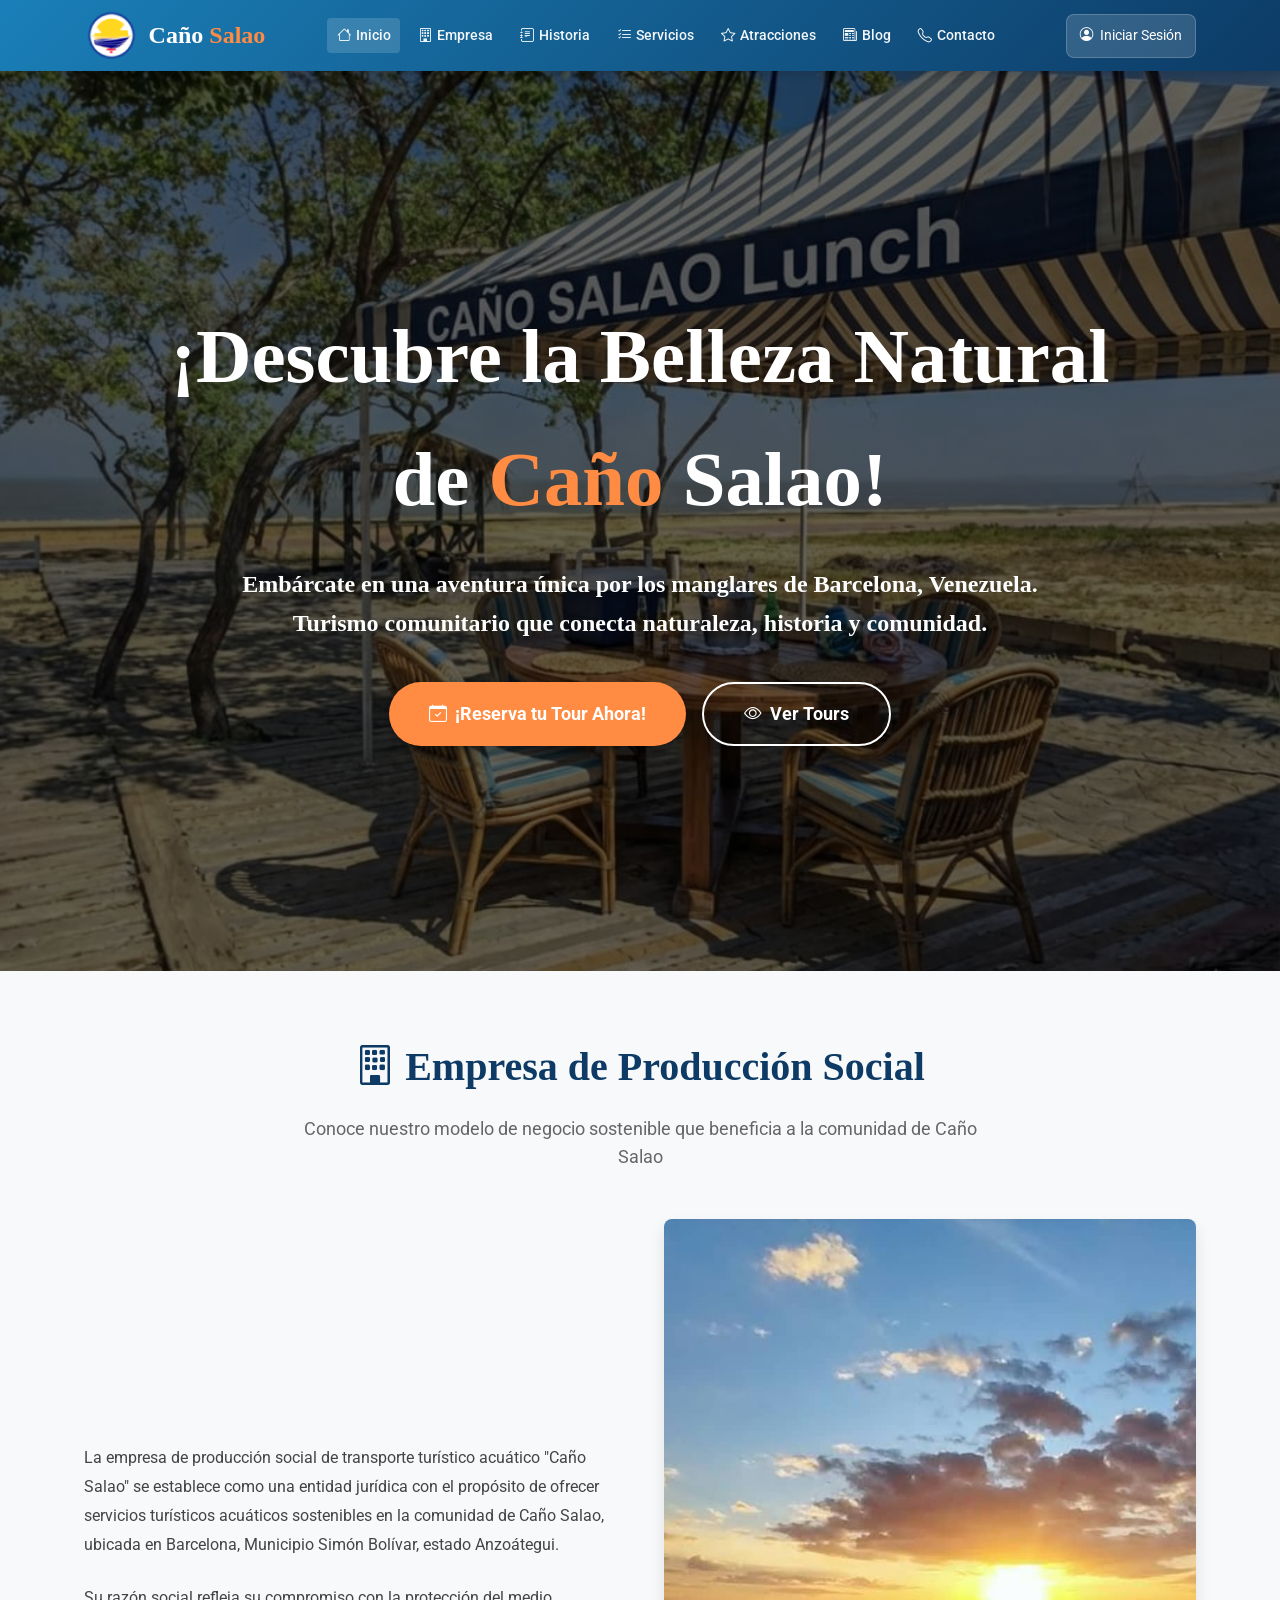
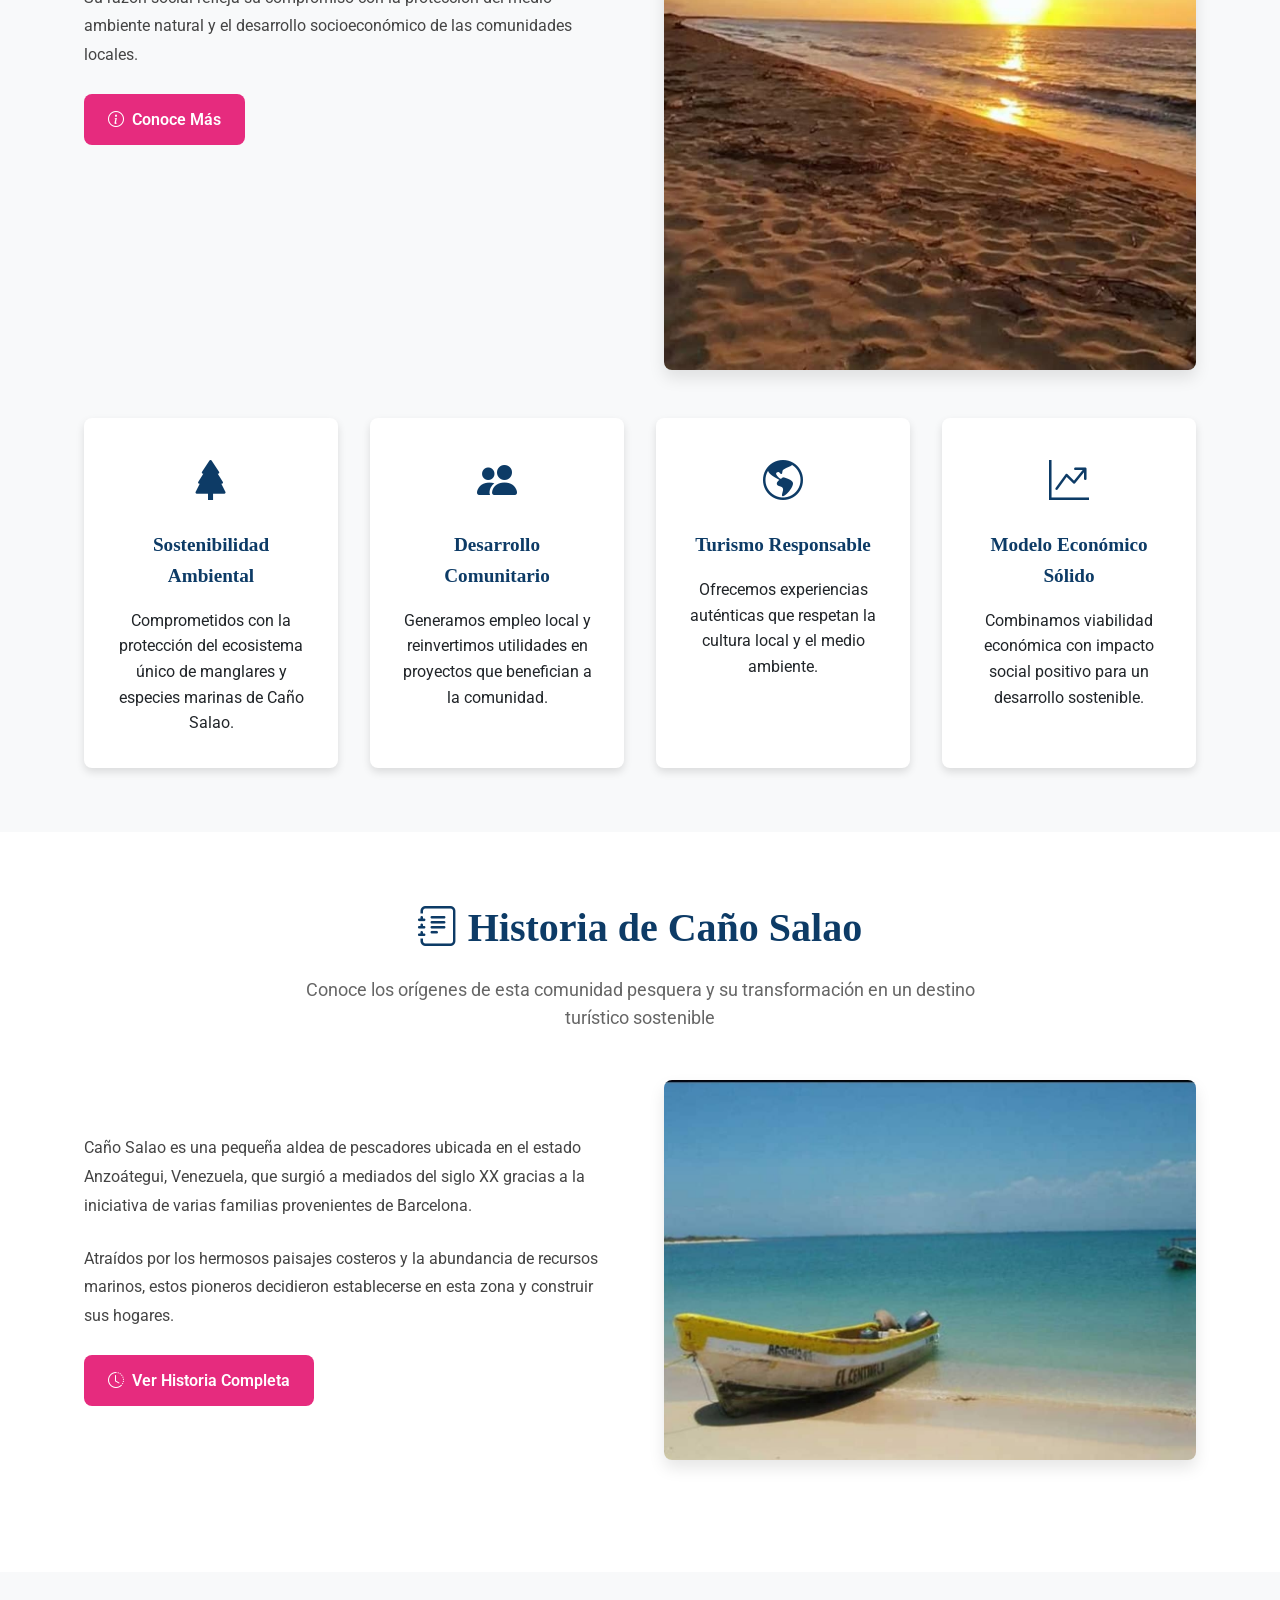
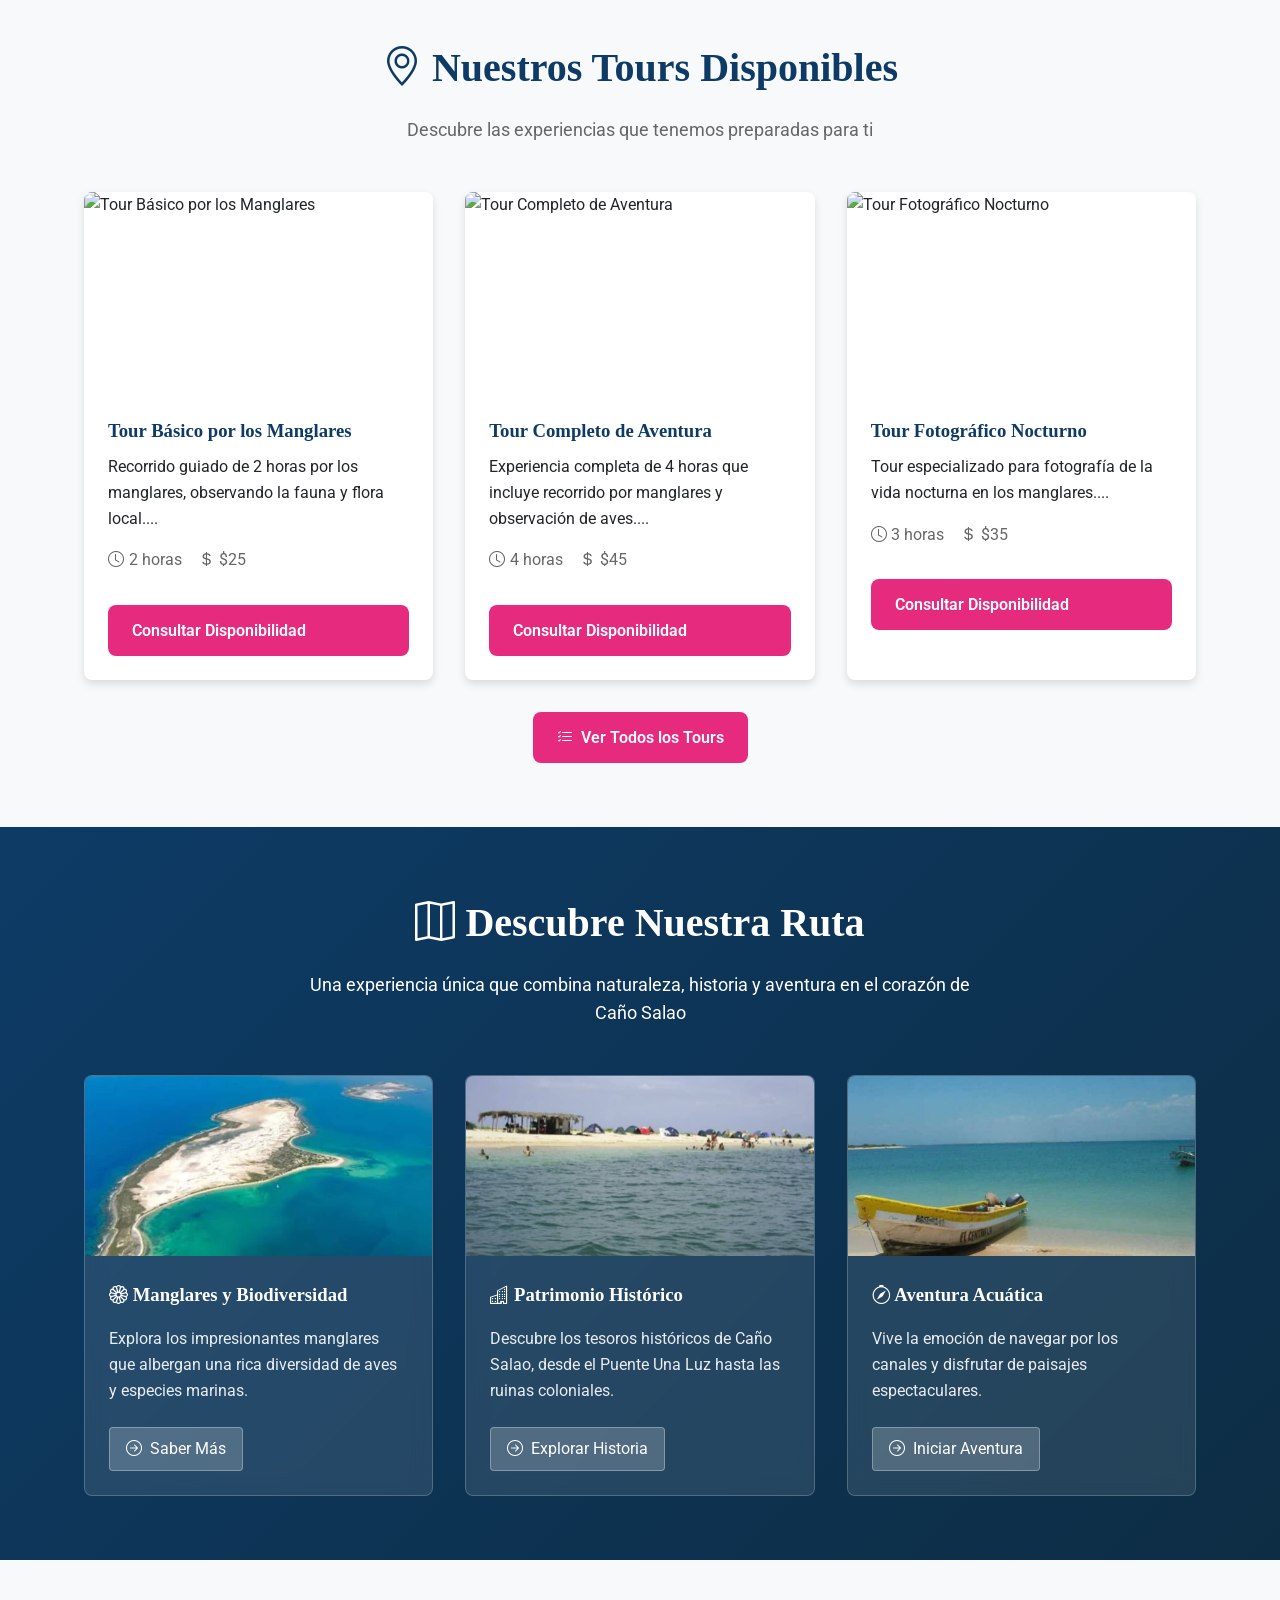
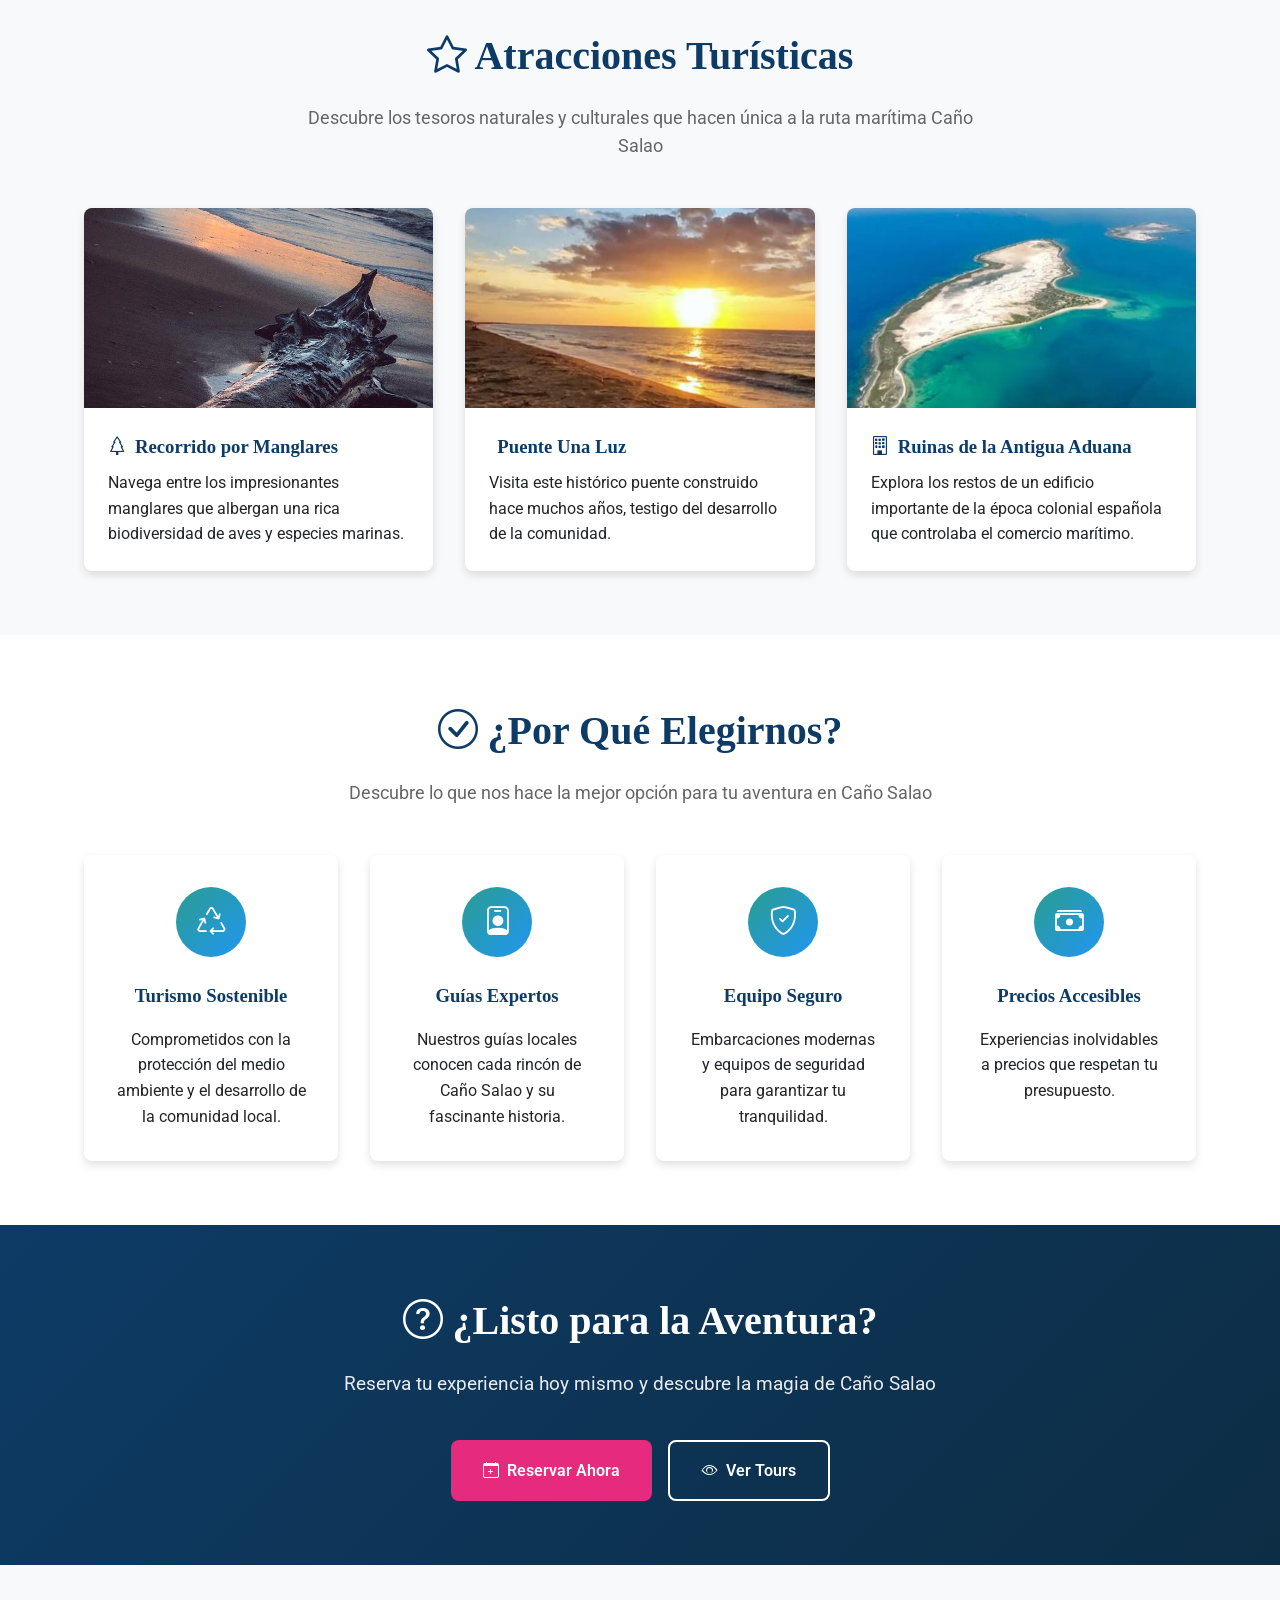
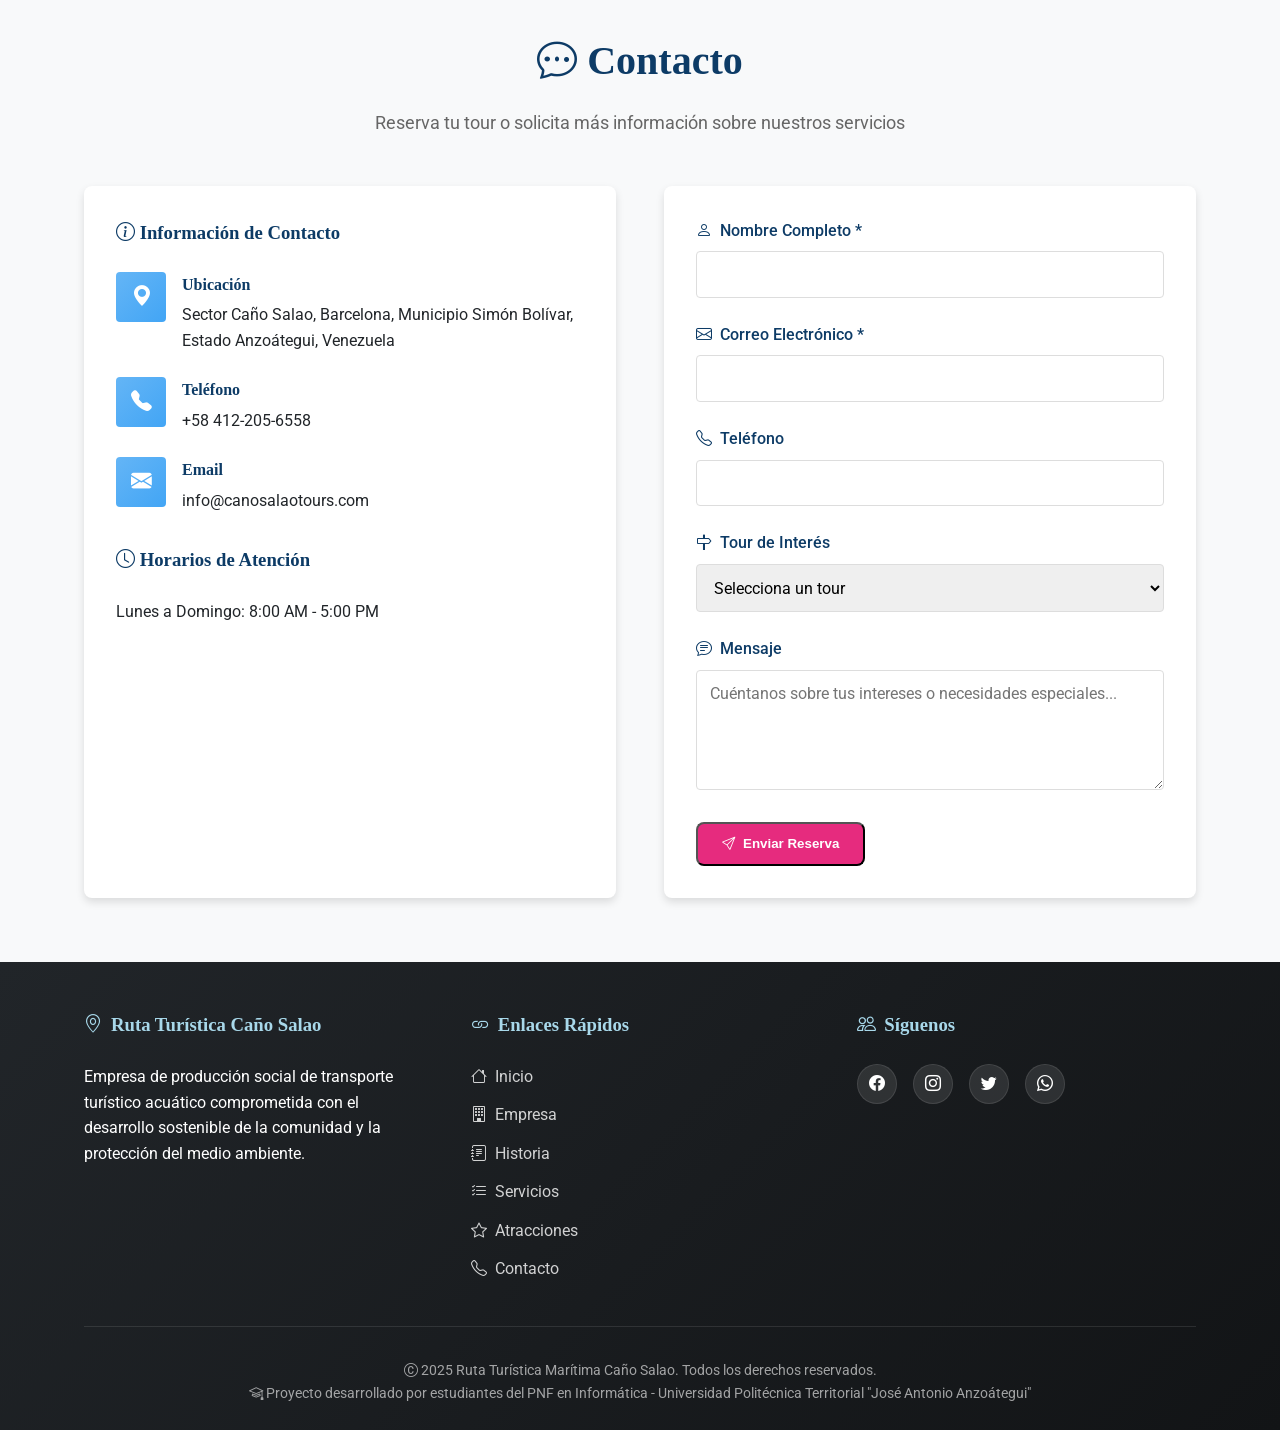
==== commit 9a292b51: "Update index.html" ====
--- a/Frontend/index.html
+++ b/Frontend/index.html
@@ -22,120 +22,56 @@
     <!-- Bootstrap Icons -->
     <link rel="stylesheet" href="https://cdn.jsdelivr.net/npm/bootstrap-icons@1.11.1/font/bootstrap-icons.css">
     
-    <!-- CSS PRINCIPAL (para el resto de la página) -->
-    <link rel="stylesheet" href="index.css">
-    
     <style>
-        /* ===== ESTILOS CRÍTICOS DEL HERO - NO DEPENDEN DEL CSS EXTERNO ===== */
-        .hero {
-            min-height: 100vh !important;
-            display: flex !important;
-            align-items: center !important;
-            justify-content: center !important;
-            text-align: center !important;
-            color: white !important;
-            padding: 2rem 1rem !important;
-            position: relative !important;
-            overflow: hidden !important;
-            visibility: visible !important;
-            opacity: 1 !important;
-            margin: 0 !important;
-            width: 100% !important;
-        }
-        
-        .hero-bg {
-            position: absolute !important;
-            top: 0 !important;
-            left: 0 !important;
-            right: 0 !important;
-            bottom: 0 !important;
-            background-image: linear-gradient(rgba(0,0,0,0.6), rgba(0,0,0,0.6)), url('media/comodo.jpeg') !important;
-            background-size: cover !important;
-            background-position: center !important;
-            background-repeat: no-repeat !important;
-            z-index: 1 !important;
-            opacity: 1 !important; /* FORZADO A 1 */
-        }
-        
-        .hero .container {
-            position: relative !important;
-            z-index: 2 !important;
-            max-width: 1000px !important;
-            padding: 0 1rem !important;
-            width: 100% !important;
-        }
-        
-        .hero-title {
-            font-size: clamp(2.5rem, 6vw, 9rem) !important;
-            font-weight: 900 !important;
-            margin-bottom: 1.5rem !important;
-            line-height: 1.1 !important;
-            color: white !important;
-            font-family: 'Times New Roman', Times, serif !important;
-            animation: fadeInDown 0.8s ease-out;
-        }
-        
-        .hero-subtitle {
-            font-size: clamp(1.1rem, 2.5vw, 1.5rem) !important;
-            max-width: 800px !important;
-            margin: 0 auto 2.5rem !important;
-            color: white !important;
-            opacity: 1 !important;
-            line-height: 1.5 !important;
-            font-family: 'Times New Roman', Times, serif !important;
-            animation: fadeInUp 0.8s ease-out 0.2s both;
-        }
-        
-        .hero .btn {
-            display: inline-flex !important;
-            align-items: center !important;
-            gap: 0.5rem !important;
-            background: #FF8C42 !important;
-            color: white !important;
-            padding: 1rem 2.5rem !important;
-            border-radius: 50px !important;
-            text-decoration: none !important;
-            font-weight: 700 !important;
-            font-size: 1.1rem !important;
-            border: none !important;
-            cursor: pointer !important;
-            animation: fadeInUp 0.8s ease-out 0.4s both;
-            box-shadow: 0 4px 12px rgba(0,0,0,0.3) !important;
-        }
-        
-        .hero .btn.outline {
-            background: transparent !important;
-            border: 2px solid white !important;
-        }
-        
-        .hero .btn:hover {
-            transform: translateY(-3px) scale(1.03) !important;
-            box-shadow: 0 6px 20px rgba(0,0,0,0.4) !important;
-        }
-        
-        @keyframes fadeInDown {
-            from {
-                opacity: 0;
-                transform: translateY(-20px);
-            }
-            to {
-                opacity: 1;
-                transform: translateY(0);
-            }
-        }
-        
-        @keyframes fadeInUp {
-            from {
-                opacity: 0;
-                transform: translateY(20px);
-            }
-            to {
-                opacity: 1;
-                transform: translateY(0);
-            }
-        }
-        
-        /* Loader */
+        /* ===== VARIABLES CSS ===== */
+        :root {
+            --color-primary: #0d3b66;
+            --color-accent: #e62b7e;
+            --color-light: #f8f9fa;
+            --color-dark: #212529;
+            --color-orange: #FF8C42;
+            --shadow-sm: 0 2px 4px rgba(0,0,0,0.1);
+            --shadow-md: 0 4px 8px rgba(0,0,0,0.12);
+            --shadow-lg: 0 8px 16px rgba(0,0,0,0.1);
+            --radius-sm: 4px;
+            --radius-md: 8px;
+            --radius-lg: 12px;
+            --transition-fast: all 0.2s ease;
+            --transition-normal: all 0.3s ease;
+        }
+
+        /* ===== RESET Y BASE ===== */
+        * {
+            margin: 0;
+            padding: 0;
+            box-sizing: border-box;
+        }
+
+        body {
+            font-family: 'Roboto', sans-serif;
+            line-height: 1.6;
+            color: var(--color-dark);
+            background-color: #fff;
+            overflow-x: hidden;
+        }
+
+        .container {
+            width: 90%;
+            max-width: 1200px;
+            margin: 0 auto;
+            padding: 0 20px;
+        }
+
+        .times-font {
+            font-family: 'Times New Roman', Times, serif;
+            font-weight: 700;
+        }
+
+        .text-orange {
+            color: #FF8C42;
+        }
+
+        /* ===== LOADER ===== */
         #page-loader {
             position: fixed;
             top: 0;
@@ -149,28 +85,28 @@
             z-index: 9999;
             transition: opacity 0.3s ease;
         }
-        
+
         #page-loader.hidden {
             opacity: 0;
             visibility: hidden;
             pointer-events: none;
         }
-        
+
         .loader-spinner {
             width: 40px;
             height: 40px;
             border: 3px solid #f3f3f3;
-            border-top: 3px solid #0d3b66;
+            border-top: 3px solid var(--color-primary);
             border-radius: 50%;
             animation: spin 1s linear infinite;
         }
-        
+
         @keyframes spin {
             0% { transform: rotate(0deg); }
             100% { transform: rotate(360deg); }
         }
-        
-        /* Header */
+
+        /* ===== HEADER ===== */
         header {
             background: linear-gradient(135deg, #1a7fb8 0%, #0d3b66 100%);
             color: white;
@@ -178,105 +114,73 @@
             top: 0;
             z-index: 1000;
             padding: 0.5rem 0;
-            box-shadow: 0 2px 10px rgba(0,0,0,0.1);
-        }
-        
+            box-shadow: var(--shadow-md);
+        }
+
         .header-content {
             display: flex;
             justify-content: space-between;
             align-items: center;
             gap: 1rem;
         }
-        
+
         .logo {
             display: flex;
             align-items: center;
             gap: 0.6rem;
             flex-shrink: 0;
-            z-index: 1002;
-        }
-        
+        }
+
         .logo-img {
             width: 55px;
             height: 55px;
             object-fit: contain;
             border-radius: 50%;
-            display: block;
-            flex-shrink: 0;
-        }
-        
+        }
+
         .logo h1 {
             font-size: 1.5rem;
-            font-weight: bold;
-            color: white;
-            margin: 0;
+            color: white;
             white-space: nowrap;
-            font-family: 'Times New Roman', Times, serif;
-        }
-        
-        .text-orange {
-            color: #FF8C42;
-        }
-        
-        .times-font {
-            font-family: 'Times New Roman', Times, serif !important;
-            font-weight: 700;
-        }
-        
+        }
+
         /* Navegación desktop */
         .nav-center {
             flex: 1;
             display: flex;
             justify-content: center;
-            align-items: center;
-        }
-        
+        }
+
         nav ul {
             display: flex;
             list-style: none;
             gap: 0.5rem;
-            align-items: center;
-            margin: 0;
-            padding: 0;
-            justify-content: center;
-        }
-        
+        }
+
         nav ul li a {
             color: rgba(255,255,255,0.95);
             text-decoration: none;
             font-weight: 500;
             padding: 0.4rem 0.6rem;
-            border-radius: 4px;
+            border-radius: var(--radius-sm);
             display: flex;
             align-items: center;
             gap: 0.3rem;
-            transition: all 0.2s ease;
             font-size: 0.9rem;
             white-space: nowrap;
         }
-        
-        nav ul li a:hover {
-            background: rgba(255,255,255,0.1);
-        }
-        
+
+        nav ul li a:hover,
         nav ul li a.active {
             background: rgba(255,255,255,0.15);
         }
-        
-        /* Sistema de usuario */
+
+        /* Autenticación */
         .auth-section {
             display: flex;
             align-items: center;
-            justify-content: flex-end;
-            flex-shrink: 0;
-            z-index: 1002;
-        }
-        
-        .user-menu-container {
-            position: relative;
-            z-index: 1002;
-        }
-        
+        }
+
         .login-btn {
             display: flex;
             align-items: center;
@@ -284,130 +188,13 @@
             background: rgba(255,255,255,0.15);
             color: white;
             padding: 0.4rem 0.8rem;
-            border-radius: 6px;
+            border-radius: var(--radius-md);
             text-decoration: none;
-            font-weight: 500;
-            transition: all 0.2s ease;
             border: 1px solid rgba(255,255,255,0.2);
             font-size: 0.85rem;
-            white-space: nowrap;
             min-height: 44px;
         }
-        
-        .logged-user {
-            display: flex;
-            align-items: center;
-            gap: 8px;
-            cursor: pointer;
-            padding: 4px 8px;
-            border-radius: 6px;
-            transition: background-color 0.2s ease;
-            min-height: 44px;
-        }
-        
-        .logged-user:hover {
-            background-color: rgba(255, 255, 255, 0.1);
-        }
-        
-        .user-avatar {
-            width: 35px;
-            height: 35px;
-            border-radius: 50%;
-            background: linear-gradient(135deg, #3498db, #2c3e50);
-            color: white;
-            display: flex;
-            align-items: center;
-            justify-content: center;
-            font-weight: bold;
-            font-size: 16px;
-            flex-shrink: 0;
-            border: 2px solid rgba(255, 255, 255, 0.3);
-        }
-        
-        .user-info {
-            display: flex;
-            flex-direction: column;
-            gap: 2px;
-        }
-        
-        .user-name {
-            font-size: 0.85rem;
-            font-weight: 600;
-            color: white;
-            white-space: nowrap;
-            max-width: 120px;
-            overflow: hidden;
-            text-overflow: ellipsis;
-        }
-        
-        .user-role {
-            font-size: 0.7rem;
-            color: rgba(255, 255, 255, 0.8);
-            background: rgba(255, 255, 255, 0.1);
-            padding: 1px 6px;
-            border-radius: 10px;
-            display: inline-block;
-        }
-        
-        .user-role.admin {
-            background: linear-gradient(135deg, #e74c3c, #c0392b);
-            color: white;
-        }
-        
-        .user-dropdown-menu {
-            position: absolute;
-            top: 100%;
-            right: 0;
-            background: white;
-            border-radius: 8px;
-            box-shadow: 0 4px 12px rgba(0,0,0,0.15);
-            min-width: 220px;
-            z-index: 1001;
-            overflow: hidden;
-            margin-top: 5px;
-            display: none;
-            border: 1px solid #eee;
-        }
-        
-        .user-dropdown-menu.show {
-            display: block;
-        }
-        
-        .user-dropdown-header {
-            padding: 12px 15px;
-            background: linear-gradient(135deg, #1a7fb8, #0d3b66);
-            color: white;
-            border-bottom: 1px solid rgba(255,255,255,0.1);
-        }
-        
-        .user-dropdown-email {
-            font-size: 0.85rem;
-            color: rgba(255,255,255,0.9);
-            margin-top: 2px;
-        }
-        
-        .user-dropdown-menu a {
-            display: flex;
-            align-items: center;
-            gap: 10px;
-            padding: 12px 15px;
-            color: #333;
-            text-decoration: none;
-            border-bottom: 1px solid #eee;
-            transition: background 0.2s;
-            font-size: 14px;
-            cursor: pointer;
-        }
-        
-        .user-dropdown-menu a:hover {
-            background: #f5f5f5;
-        }
-        
-        .user-dropdown-menu a:last-child {
-            border-bottom: none;
-            color: #e74c3c;
-        }
-        
+
         /* Menú móvil */
         .menu-toggle {
             display: none;
@@ -417,14 +204,10 @@
             font-size: 1.8rem;
             cursor: pointer;
             padding: 0.5rem;
-            flex-shrink: 0;
-            z-index: 1002;
             min-width: 44px;
             min-height: 44px;
-            align-items: center;
-            justify-content: center;
-        }
-        
+        }
+
         .mobile-menu-overlay {
             display: none;
             position: fixed;
@@ -437,12 +220,12 @@
             opacity: 0;
             transition: opacity 0.3s ease;
         }
-        
+
         .mobile-menu-overlay.active {
             display: block;
             opacity: 1;
         }
-        
+
         .mobile-menu-container {
             position: fixed;
             top: 0;
@@ -454,13 +237,12 @@
             z-index: 1000;
             overflow-y: auto;
             transition: right 0.3s ease;
-            box-shadow: -2px 0 10px rgba(0,0,0,0.3);
-        }
-        
+        }
+
         .mobile-menu-container.active {
             right: 0;
         }
-        
+
         .mobile-menu-header {
             padding: 1rem;
             border-bottom: 1px solid rgba(255,255,255,0.1);
@@ -468,7 +250,7 @@
             justify-content: space-between;
             align-items: center;
         }
-        
+
         .mobile-menu-close {
             background: none;
             border: none;
@@ -478,28 +260,16 @@
             padding: 0.5rem;
             min-width: 44px;
             min-height: 44px;
-            display: flex;
-            align-items: center;
-            justify-content: center;
-        }
-        
-        .mobile-menu-nav {
-            padding: 1rem 0;
-        }
-        
+        }
+
         .mobile-menu-nav ul {
             list-style: none;
-            padding: 0;
-            margin: 0;
-            display: flex;
-            flex-direction: column;
-        }
-        
+        }
+
         .mobile-menu-nav li {
             border-bottom: 1px solid rgba(255,255,255,0.1);
-            width: 100%;
-        }
-        
+        }
+
         .mobile-menu-nav a {
             display: flex;
             align-items: center;
@@ -507,92 +277,664 @@
             padding: 1rem 1.5rem;
             color: white;
             text-decoration: none;
-            font-size: 1.1rem;
-            transition: background 0.2s ease;
-            width: 100%;
-        }
-        
+        }
+
         .mobile-menu-nav a.active {
             background: rgba(255,255,255,0.15);
+        }
+
+        /* ===== HERO ===== */
+        .hero {
+            min-height: 100vh;
+            display: flex;
+            align-items: center;
+            justify-content: center;
+            text-align: center;
+            color: white;
+            padding: 2rem 1rem;
+            position: relative;
+            overflow: hidden;
+        }
+
+        .hero-bg {
+            position: absolute;
+            top: 0;
+            left: 0;
+            right: 0;
+            bottom: 0;
+            background-image: linear-gradient(rgba(0,0,0,0.6), rgba(0,0,0,0.6)), url('media/comodo.jpeg');
+            background-size: cover;
+            background-position: center;
+            z-index: 1;
+        }
+
+        .hero .container {
+            position: relative;
+            z-index: 2;
+            max-width: 1000px;
+        }
+
+        .hero-title {
+            font-size: clamp(2.5rem, 6vw, 9rem);
+            margin-bottom: 1.5rem;
+            color: white;
+            animation: fadeInDown 0.8s ease-out;
+        }
+
+        .hero-subtitle {
+            font-size: clamp(1.1rem, 2.5vw, 1.5rem);
+            max-width: 800px;
+            margin: 0 auto 2.5rem;
+            color: white;
+            animation: fadeInUp 0.8s ease-out 0.2s both;
+        }
+
+        .hero .btn {
+            display: inline-flex;
+            align-items: center;
+            gap: 0.5rem;
+            background: #FF8C42;
+            color: white;
+            padding: 1rem 2.5rem;
+            border-radius: 50px;
+            text-decoration: none;
+            font-weight: 700;
+            font-size: 1.1rem;
+            box-shadow: 0 4px 12px rgba(0,0,0,0.3);
+            animation: fadeInUp 0.8s ease-out 0.4s both;
+        }
+
+        .hero .btn.outline {
+            background: transparent;
+            border: 2px solid white;
+        }
+
+        .hero .btn:hover {
+            transform: translateY(-3px) scale(1.03);
+            box-shadow: 0 6px 20px rgba(0,0,0,0.4);
+        }
+
+        @keyframes fadeInDown {
+            from {
+                opacity: 0;
+                transform: translateY(-20px);
+            }
+            to {
+                opacity: 1;
+                transform: translateY(0);
+            }
+        }
+
+        @keyframes fadeInUp {
+            from {
+                opacity: 0;
+                transform: translateY(20px);
+            }
+            to {
+                opacity: 1;
+                transform: translateY(0);
+            }
+        }
+
+        /* ===== SECCIONES GENERALES ===== */
+        section {
+            padding: 4rem 0;
+        }
+
+        section:nth-child(even) {
+            background: var(--color-light);
+        }
+
+        .section-title {
+            text-align: center;
+            margin-bottom: 3rem;
+        }
+
+        .section-title h2 {
+            font-size: 2.5rem;
+            color: var(--color-primary);
+            margin-bottom: 1rem;
+        }
+
+        .section-title p {
+            color: #666;
+            max-width: 700px;
+            margin: 0 auto;
+            font-size: 1.1rem;
+        }
+
+        /* ===== BOTONES ===== */
+        .btn {
+            display: inline-flex;
+            align-items: center;
+            gap: 0.5rem;
+            background: var(--color-accent);
+            color: white;
+            padding: 0.8rem 1.5rem;
+            border-radius: var(--radius-md);
+            text-decoration: none;
             font-weight: 600;
-        }
-        
-        /* Tour details */
+            transition: var(--transition-normal);
+            min-height: 44px;
+        }
+
+        .btn:hover {
+            background: #d81b60;
+            transform: translateY(-2px);
+            box-shadow: var(--shadow-lg);
+        }
+
+        /* ===== HISTORIA Y EMPRESA ===== */
+        .history-content {
+            display: grid;
+            grid-template-columns: 1fr 1fr;
+            gap: 3rem;
+            align-items: center;
+            margin-bottom: 3rem;
+        }
+
+        .history-text p {
+            margin-bottom: 1.5rem;
+            line-height: 1.8;
+            color: #444;
+        }
+
+        .history-image {
+            border-radius: var(--radius-md);
+            overflow: hidden;
+            box-shadow: var(--shadow-lg);
+        }
+
+        .history-image img {
+            width: 100%;
+            height: auto;
+            display: block;
+            transition: transform 0.6s ease;
+        }
+
+        .history-image:hover img {
+            transform: scale(1.05);
+        }
+
+        /* ===== FACTIBLE FEATURES ===== */
+        .factible-features {
+            display: grid;
+            grid-template-columns: repeat(auto-fit, minmax(250px, 1fr));
+            gap: 2rem;
+            margin-top: 3rem;
+        }
+
+        .factible-feature {
+            text-align: center;
+            padding: 2rem;
+            background: white;
+            border-radius: var(--radius-md);
+            box-shadow: var(--shadow-md);
+            transition: var(--transition-normal);
+        }
+
+        .factible-feature:hover {
+            transform: translateY(-5px);
+            box-shadow: var(--shadow-lg);
+        }
+
+        .factible-icon {
+            font-size: 2.5rem;
+            margin-bottom: 1rem;
+            color: var(--color-primary);
+        }
+
+        .factible-feature h3 {
+            color: var(--color-primary);
+            margin-bottom: 1rem;
+            font-size: 1.2rem;
+        }
+
+        /* ===== ATRACCIONES GRID ===== */
+        .attractions-grid {
+            display: grid;
+            grid-template-columns: repeat(auto-fit, minmax(300px, 1fr));
+            gap: 2rem;
+        }
+
+        .attraction-card {
+            background: white;
+            border-radius: var(--radius-md);
+            overflow: hidden;
+            box-shadow: var(--shadow-md);
+            transition: var(--transition-normal);
+        }
+
+        .attraction-card:hover {
+            transform: translateY(-5px);
+            box-shadow: var(--shadow-lg);
+        }
+
+        .attraction-img {
+            height: 200px;
+            overflow: hidden;
+        }
+
+        .attraction-img img {
+            width: 100%;
+            height: 100%;
+            object-fit: cover;
+            transition: transform 0.6s ease;
+        }
+
+        .attraction-card:hover .attraction-img img {
+            transform: scale(1.1);
+        }
+
+        .attraction-info {
+            padding: 1.5rem;
+        }
+
+        .attraction-info h3 {
+            color: var(--color-primary);
+            margin-bottom: 0.5rem;
+            display: flex;
+            align-items: center;
+            gap: 0.5rem;
+        }
+
+        /* ===== LA RUTA ===== */
+        #la-ruta {
+            background: linear-gradient(135deg, var(--color-primary) 0%, #0d2d44 100%);
+            color: white;
+        }
+
+        #la-ruta h2,
+        #la-ruta .section-title p {
+            color: white;
+        }
+
+        .programas {
+            display: grid;
+            grid-template-columns: repeat(auto-fit, minmax(300px, 1fr));
+            gap: 2rem;
+        }
+
+        .carta {
+            background: rgba(255,255,255,0.1);
+            backdrop-filter: blur(10px);
+            border: 1px solid rgba(255,255,255,0.2);
+            border-radius: var(--radius-md);
+            overflow: hidden;
+            transition: var(--transition-normal);
+        }
+
+        .carta:hover {
+            transform: translateY(-5px);
+            border-color: rgba(255,255,255,0.4);
+        }
+
+        .carta-header {
+            height: 180px;
+            overflow: hidden;
+        }
+
+        .carta-header img {
+            width: 100%;
+            height: 100%;
+            object-fit: cover;
+            transition: transform 0.6s ease;
+        }
+
+        .carta:hover .carta-header img {
+            transform: scale(1.1);
+        }
+
+        .carta-content {
+            padding: 1.5rem;
+        }
+
+        .carta h3 {
+            color: white;
+            margin-bottom: 1rem;
+        }
+
+        .carta p {
+            color: rgba(255,255,255,0.9);
+            margin-bottom: 1.5rem;
+            line-height: 1.6;
+        }
+
+        .carta-btn {
+            display: inline-flex;
+            align-items: center;
+            gap: 0.5rem;
+            background: rgba(255,255,255,0.2);
+            color: white;
+            padding: 0.5rem 1rem;
+            border-radius: var(--radius-sm);
+            text-decoration: none;
+            border: 1px solid rgba(255,255,255,0.3);
+            transition: var(--transition-normal);
+        }
+
+        .carta-btn:hover {
+            background: var(--color-accent);
+            border-color: var(--color-accent);
+        }
+
+        /* ===== CARACTERÍSTICAS ===== */
+        .caracteristicas-grid {
+            display: grid;
+            grid-template-columns: repeat(auto-fit, minmax(250px, 1fr));
+            gap: 2rem;
+        }
+
+        .caracteristica-item {
+            text-align: center;
+            padding: 2rem;
+            background: white;
+            border-radius: var(--radius-md);
+            box-shadow: var(--shadow-md);
+            transition: var(--transition-normal);
+        }
+
+        .caracteristica-item:hover {
+            transform: translateY(-5px);
+            box-shadow: var(--shadow-lg);
+        }
+
+        .caracteristica-icon {
+            width: 70px;
+            height: 70px;
+            margin: 0 auto 1.5rem;
+            background: linear-gradient(135deg, #2a9d8f, #2196f3);
+            border-radius: 50%;
+            display: flex;
+            align-items: center;
+            justify-content: center;
+            font-size: 1.8rem;
+            color: white;
+        }
+
+        .caracteristica-item h3 {
+            color: var(--color-primary);
+            margin-bottom: 1rem;
+        }
+
+        /* ===== PREGUNTAS ===== */
+        #preguntas {
+            background: linear-gradient(135deg, var(--color-primary) 0%, #0d2d44 100%);
+            color: white;
+            text-align: center;
+        }
+
+        #preguntas h2 {
+            color: white;
+            font-size: 2.5rem;
+            margin-bottom: 1rem;
+        }
+
+        #preguntas .subtitle {
+            font-size: 1.2rem;
+            opacity: 0.9;
+            margin-bottom: 2.5rem;
+        }
+
+        .cta-buttons {
+            display: flex;
+            gap: 1rem;
+            justify-content: center;
+            flex-wrap: wrap;
+        }
+
+        .cta-btn {
+            display: inline-flex;
+            align-items: center;
+            gap: 0.5rem;
+            padding: 1rem 2rem;
+            border-radius: var(--radius-md);
+            text-decoration: none;
+            font-weight: 600;
+            transition: var(--transition-normal);
+        }
+
+        .cta-btn:first-child {
+            background: var(--color-accent);
+            color: white;
+        }
+
+        .cta-btn.secondary {
+            background: transparent;
+            border: 2px solid white;
+            color: white;
+        }
+
+        .cta-btn:hover {
+            transform: translateY(-3px);
+            box-shadow: var(--shadow-lg);
+        }
+
+        /* ===== CONTACTO ===== */
+        .contact-content {
+            display: grid;
+            grid-template-columns: 1fr 1fr;
+            gap: 3rem;
+        }
+
+        .contact-info {
+            background: white;
+            padding: 2rem;
+            border-radius: var(--radius-md);
+            box-shadow: var(--shadow-md);
+        }
+
+        .contact-info h3 {
+            color: var(--color-primary);
+            margin-bottom: 1.5rem;
+        }
+
+        .contact-details {
+            margin-bottom: 2rem;
+        }
+
+        .contact-item {
+            display: flex;
+            gap: 1rem;
+            margin-bottom: 1.5rem;
+        }
+
+        .contact-icon {
+            width: 50px;
+            height: 50px;
+            background: linear-gradient(135deg, #64B5F6, #42A5F5);
+            border-radius: var(--radius-sm);
+            display: flex;
+            align-items: center;
+            justify-content: center;
+            font-size: 1.3rem;
+            color: white;
+            flex-shrink: 0;
+        }
+
+        .contact-item h4 {
+            color: var(--color-primary);
+            margin-bottom: 0.3rem;
+        }
+
+        .contact-form {
+            background: white;
+            padding: 2rem;
+            border-radius: var(--radius-md);
+            box-shadow: var(--shadow-md);
+        }
+
+        .form-group {
+            margin-bottom: 1.5rem;
+        }
+
+        .form-group label {
+            display: flex;
+            align-items: center;
+            gap: 0.5rem;
+            margin-bottom: 0.5rem;
+            color: var(--color-primary);
+            font-weight: 500;
+        }
+
+        .form-control {
+            width: 100%;
+            padding: 0.8rem;
+            border: 1px solid #ddd;
+            border-radius: var(--radius-sm);
+            font-family: inherit;
+            font-size: 1rem;
+        }
+
+        .form-control:focus {
+            outline: none;
+            border-color: var(--color-primary);
+            box-shadow: 0 0 0 2px rgba(13,59,102,0.1);
+        }
+
+        textarea.form-control {
+            min-height: 120px;
+            resize: vertical;
+        }
+
+        /* ===== FOOTER ===== */
+        footer {
+            background: linear-gradient(135deg, #212529 0%, #121416 100%);
+            color: white;
+            padding: 3rem 0 1.5rem;
+        }
+
+        .footer-content {
+            display: grid;
+            grid-template-columns: repeat(auto-fit, minmax(250px, 1fr));
+            gap: 3rem;
+            margin-bottom: 2rem;
+        }
+
+        .footer-column h3 {
+            color: #a8d8ea;
+            margin-bottom: 1.5rem;
+            display: flex;
+            align-items: center;
+            gap: 0.5rem;
+        }
+
+        .footer-links {
+            list-style: none;
+        }
+
+        .footer-links li {
+            margin-bottom: 0.8rem;
+        }
+
+        .footer-links a {
+            color: rgba(255,255,255,0.8);
+            text-decoration: none;
+            display: flex;
+            align-items: center;
+            gap: 0.5rem;
+            transition: var(--transition-fast);
+        }
+
+        .footer-links a:hover {
+            color: #a8d8ea;
+            transform: translateX(5px);
+        }
+
+        .social-links {
+            display: flex;
+            gap: 1rem;
+        }
+
+        .social-icon {
+            width: 40px;
+            height: 40px;
+            background: rgba(255,255,255,0.1);
+            border-radius: 50%;
+            display: flex;
+            align-items: center;
+            justify-content: center;
+            color: white;
+            text-decoration: none;
+            transition: var(--transition-normal);
+            border: 1px solid rgba(255,255,255,0.1);
+        }
+
+        .social-icon:hover {
+            background: var(--color-accent);
+            transform: translateY(-3px);
+        }
+
+        .copyright {
+            text-align: center;
+            padding-top: 2rem;
+            border-top: 1px solid rgba(255,255,255,0.1);
+            color: rgba(255,255,255,0.6);
+            font-size: 0.9rem;
+        }
+
+        /* ===== TOURS LOADING ===== */
+        .tour-loading {
+            text-align: center;
+            padding: 3rem;
+            grid-column: 1 / -1;
+        }
+
+        .tour-loading .spinner {
+            width: 50px;
+            height: 50px;
+            border: 4px solid #f3f3f3;
+            border-top: 4px solid var(--color-primary);
+            border-radius: 50%;
+            animation: spin 1s linear infinite;
+            margin: 0 auto 1.5rem;
+        }
+
         .tour-details {
             display: flex;
             gap: 1rem;
-            margin: 10px 0;
-            font-size: 0.9rem;
+            margin: 1rem 0;
             color: #666;
         }
-        
+
         .tour-details span {
             display: flex;
             align-items: center;
-            gap: 5px;
-        }
-        
-        /* Site alert */
-        .site-alert {
-            position: fixed;
-            top: 80px;
-            right: 20px;
-            padding: 12px 20px;
-            border-radius: 6px;
-            z-index: 9998;
-            max-width: 300px;
-            display: none;
-            animation: slideInRight 0.3s ease;
-        }
-        
-        .site-alert.success {
-            background: #d4edda;
-            border: 1px solid #c3e6cb;
-            color: #155724;
-        }
-        
-        .site-alert.error {
-            background: #f8d7da;
-            border: 1px solid #f5c6cb;
-            color: #721c24;
-        }
-        
-        @keyframes slideInRight {
-            from { transform: translateX(100%); opacity: 0; }
-            to { transform: translateX(0%); opacity: 1; }
-        }
-        
-        /* Responsive */
+            gap: 0.3rem;
+        }
+
+        /* ===== RESPONSIVE ===== */
         @media (max-width: 768px) {
             .menu-toggle {
-                display: flex !important;
+                display: flex;
             }
             
             .nav-center {
-                display: none !important;
+                display: none;
             }
             
-            .logo h1 {
-                font-size: 1.4rem;
-            }
-            
-            .user-info {
-                display: none;
+            .history-content,
+            .contact-content {
+                grid-template-columns: 1fr;
             }
             
             .hero-title {
-                font-size: 2.5rem !important;
+                font-size: 2.5rem;
             }
             
             .hero-subtitle {
-                font-size: 1.2rem !important;
-            }
-        }
-        
+                font-size: 1.2rem;
+            }
+            
+            .section-title h2 {
+                font-size: 2rem;
+            }
+        }
+
         @media (max-width: 576px) {
             .logo-img {
-                width: 35px;
-                height: 35px;
+                width: 40px;
+                height: 40px;
             }
             
             .logo h1 {
@@ -600,19 +942,22 @@
             }
             
             .hero-title {
-                font-size: 2rem !important;
+                font-size: 2rem;
             }
             
             .hero-subtitle {
-                font-size: 1.1rem !important;
+                font-size: 1.1rem;
+            }
+            
+            .btn,
+            .cta-btn {
+                padding: 0.7rem 1.2rem;
+                font-size: 0.9rem;
             }
         }
     </style>
 </head>
 <body>
-    <!-- Sistema de alertas -->
-    <div id="site-alert" class="site-alert"></div>
-    
     <!-- Loader -->
     <div id="page-loader">
         <div class="loader-spinner"></div>
@@ -623,22 +968,14 @@
         <div class="container">
             <div class="header-content">
                 <div class="logo">
-                    <img 
-                        src="media/Logo_cano_60.png" 
-                        srcset="media/Logo_cano_60.png 1x, media/Logo_cano_120.png 2x" 
-                        alt="Logo Caño Salao" 
-                        class="logo-img"
-                        width="55" 
-                        height="55"
-                        loading="eager"
-                    >
+                    <img src="media/Logo_cano_60.png" alt="Logo Caño Salao" class="logo-img" width="55" height="55">
                     <h1 class="times-font">Caño <span class="text-orange">Salao</span></h1>
                 </div>
 
                 <!-- Navegación desktop -->
                 <div class="nav-center">
                     <nav>
-                        <ul id="main-navigation">
+                        <ul>
                             <li><a href="index.html" class="active"><i class="bi bi-house"></i> Inicio</a></li>
                             <li><a href="Pages/Empresa.html"><i class="bi bi-building"></i> Empresa</a></li>
                             <li><a href="Pages/Historia.html"><i class="bi bi-journal-text"></i> Historia</a></li>
@@ -650,25 +987,15 @@
                     </nav>
                 </div>
 
-                <!-- Sistema de usuario -->
+                <!-- Autenticación -->
                 <div class="auth-section">
-                    <div class="user-menu-container" id="user-menu-container">
-                        <a href="Pages/login.html" class="login-btn" id="login-btn">
-                            <i class="bi bi-person-circle"></i> <span id="login-text">Iniciar Sesión</span>
-                        </a>
-                        
-                        <div class="logged-user" id="logged-user" style="display: none;">
-                            <div class="user-avatar" id="user-avatar" aria-label="Menú de usuario" role="button" tabindex="0">U</div>
-                            <div class="user-info">
-                                <div class="user-name" id="user-name">Usuario</div>
-                                <div class="user-role" id="user-role">user</div>
-                            </div>
-                        </div>
-                    </div>
-                </div>
-
-                <!-- Botón menú móvil -->
-                <button class="menu-toggle" id="mobile-menu-toggle" aria-label="Abrir menú">
+                    <a href="Pages/login.html" class="login-btn" id="login-btn">
+                        <i class="bi bi-person-circle"></i> <span>Iniciar Sesión</span>
+                    </a>
+                </div>
+
+                <!-- Botón móvil -->
+                <button class="menu-toggle" id="mobile-menu-toggle">
                     <i class="bi bi-list"></i>
                 </button>
             </div>
@@ -680,10 +1007,10 @@
     <div class="mobile-menu-container" id="mobile-menu-container">
         <div class="mobile-menu-header">
             <div class="logo">
-                <img src="media/Logo_cano_60.png" alt="Logo Caño Salao" class="logo-img" width="35" height="35">
+                <img src="media/Logo_cano_60.png" alt="Logo" class="logo-img" width="35" height="35">
                 <h2 class="times-font">Caño <span class="text-orange">Salao</span></h2>
             </div>
-            <button class="mobile-menu-close" id="mobile-menu-close" aria-label="Cerrar menú">
+            <button class="mobile-menu-close" id="mobile-menu-close">
                 <i class="bi bi-x-lg"></i>
             </button>
         </div>
@@ -697,17 +1024,13 @@
                 <li><a href="Pages/Atracciones.html"><i class="bi bi-star"></i> Atracciones</a></li>
                 <li><a href="Pages/Contacto.html"><i class="bi bi-telephone"></i> Contacto</a></li>
                 <li><a href="Pages/blog.html"><i class="bi bi-newspaper"></i> Blog</a></li>
-                <li id="mobile-user-menu" style="display: none;">
-                    <a href="Pages/usuario.html"><i class="bi bi-person-circle"></i> Mi Cuenta</a>
-                </li>
-                <li><a href="Pages/login.html" id="mobile-login-link"><i class="bi bi-person-circle"></i> Iniciar Sesión</a></li>
             </ul>
         </nav>
     </div>
 
-    <!-- Hero Section - CON ESTILOS INCRUSTADOS (NO DEPENDE DEL CSS EXTERNO) -->
+    <!-- Hero Section -->
     <section class="hero">
-        <div class="hero-bg" id="heroBackground"></div>
+        <div class="hero-bg"></div>
         <div class="container">
             <h2 class="times-font hero-title">¡Descubre la Belleza Natural de <span class="text-orange">Caño</span> Salao!</h2>
             <p class="times-font hero-subtitle">
@@ -725,8 +1048,8 @@
         </div>
     </section>
     
-    <!-- Resto de secciones... -->
-    <section id="empresa" class="non-critical">
+    <!-- Empresa -->
+    <section id="empresa">
         <div class="container">
             <div class="section-title">
                 <h2 class="times-font"><i class="bi bi-building"></i> Empresa de Producción Social</h2>
@@ -747,30 +1070,22 @@
             
             <div class="factible-features">
                 <div class="factible-feature">
-                    <div class="factible-icon">
-                        <i class="bi bi-tree-fill"></i>
-                    </div>
+                    <div class="factible-icon"><i class="bi bi-tree-fill"></i></div>
                     <h3 class="times-font">Sostenibilidad Ambiental</h3>
                     <p>Comprometidos con la protección del ecosistema único de manglares y especies marinas de Caño Salao.</p>
                 </div>
                 <div class="factible-feature">
-                    <div class="factible-icon">
-                        <i class="bi bi-people-fill"></i>
-                    </div>
+                    <div class="factible-icon"><i class="bi bi-people-fill"></i></div>
                     <h3 class="times-font">Desarrollo Comunitario</h3>
                     <p>Generamos empleo local y reinvertimos utilidades en proyectos que benefician a la comunidad.</p>
                 </div>
                 <div class="factible-feature">
-                    <div class="factible-icon">
-                        <i class="bi bi-globe-americas"></i>
-                    </div>
+                    <div class="factible-icon"><i class="bi bi-globe-americas"></i></div>
                     <h3 class="times-font">Turismo Responsable</h3>
                     <p>Ofrecemos experiencias auténticas que respetan la cultura local y el medio ambiente.</p>
                 </div>
                 <div class="factible-feature">
-                    <div class="factible-icon">
-                        <i class="bi bi-graph-up-arrow"></i>
-                    </div>
+                    <div class="factible-icon"><i class="bi bi-graph-up-arrow"></i></div>
                     <h3 class="times-font">Modelo Económico Sólido</h3>
                     <p>Combinamos viabilidad económica con impacto social positivo para un desarrollo sostenible.</p>
                 </div>
@@ -779,7 +1094,7 @@
     </section>
 
     <!-- Historia -->
-    <section id="historia" class="non-critical">
+    <section id="historia">
         <div class="container">
             <div class="section-title">
                 <h2 class="times-font"><i class="bi bi-journal-text"></i> Historia de Caño Salao</h2>
@@ -800,8 +1115,8 @@
         </div>
     </section>
 
-    <!-- Sección: Tours desde API -->
-    <section id="tours-api" class="non-critical">
+    <!-- Tours API -->
+    <section id="tours-api">
         <div class="container">
             <div class="section-title">
                 <h2 class="times-font"><i class="bi bi-geo-alt"></i> Nuestros Tours Disponibles</h2>
@@ -821,8 +1136,8 @@
         </div>
     </section>
 
-    <!-- Sección: La Ruta -->
-    <section id="la-ruta" class="non-critical">
+    <!-- La Ruta -->
+    <section id="la-ruta">
         <div class="container">
             <div class="section-title">
                 <h2 class="times-font"><i class="bi bi-map"></i> Descubre Nuestra Ruta</h2>
@@ -872,8 +1187,8 @@
         </div>
     </section>
 
-    <!-- Atracciones Turísticas -->
-    <section id="atracciones" class="non-critical">
+    <!-- Atracciones -->
+    <section id="atracciones">
         <div class="container">
             <div class="section-title">
                 <h2 class="times-font"><i class="bi bi-star"></i> Atracciones Turísticas</h2>
@@ -911,8 +1226,8 @@
         </div>
     </section>
 
-    <!-- Sección Características -->
-    <section id="caracteristicas" class="non-critical">
+    <!-- Características -->
+    <section id="caracteristicas">
         <div class="container">
             <div class="section-title">
                 <h2 class="times-font"><i class="bi bi-check-circle"></i> ¿Por Qué Elegirnos?</h2>
@@ -924,19 +1239,16 @@
                     <h3 class="times-font">Turismo Sostenible</h3>
                     <p>Comprometidos con la protección del medio ambiente y el desarrollo de la comunidad local.</p>
                 </div>
-                
                 <div class="caracteristica-item">
                     <span class="caracteristica-icon"><i class="bi bi-person-badge"></i></span>
                     <h3 class="times-font">Guías Expertos</h3>
                     <p>Nuestros guías locales conocen cada rincón de Caño Salao y su fascinante historia.</p>
                 </div>
-                
                 <div class="caracteristica-item">
                     <span class="caracteristica-icon"><i class="bi bi-shield-check"></i></span>
                     <h3 class="times-font">Equipo Seguro</h3>
                     <p>Embarcaciones modernas y equipos de seguridad para garantizar tu tranquilidad.</p>
                 </div>
-                
                 <div class="caracteristica-item">
                     <span class="caracteristica-icon"><i class="bi bi-cash-stack"></i></span>
                     <h3 class="times-font">Precios Accesibles</h3>
@@ -946,8 +1258,8 @@
         </div>
     </section>
 
-    <!-- Sección: Últimos Artículos del Blog (API) -->
-    <section id="blog-preview" class="non-critical" style="display: none;">
+    <!-- Blog Preview -->
+    <section id="blog-preview" style="display: none;">
         <div class="container">
             <div class="section-title">
                 <h2 class="times-font"><i class="bi bi-newspaper"></i> Últimas Noticias</h2>
@@ -960,15 +1272,15 @@
                 </div>
             </div>
             <div style="text-align: center; margin-top: 2rem;">
-                <a href="Pages/blog.html" class="btn outline">
+                <a href="Pages/blog.html" class="btn">
                     <i class="bi bi-newspaper"></i> Ver Todas las Noticias
                 </a>
             </div>
         </div>
     </section>
 
-    <!-- Sección Preguntas -->
-    <section id="preguntas" class="non-critical">
+    <!-- Preguntas -->
+    <section id="preguntas">
         <div class="container">
             <h2 class="times-font"><i class="bi bi-question-circle"></i> ¿Listo para la Aventura?</h2>
             <p class="subtitle">Reserva tu experiencia hoy mismo y descubre la magia de Caño Salao</p>
@@ -985,7 +1297,7 @@
     </section>
 
     <!-- Contacto -->
-    <section id="contacto" class="non-critical">
+    <section id="contacto">
         <div class="container">
             <div class="section-title">
                 <h2 class="times-font"><i class="bi bi-chat-dots"></i> Contacto</h2>
@@ -1057,7 +1369,7 @@
     </section>
 
     <!-- Footer -->
-    <footer class="non-critical">
+    <footer>
         <div class="container">
             <div class="footer-content">
                 <div class="footer-column">
@@ -1097,9 +1409,7 @@
         (function() {
             "use strict";
             
-            // ========== CONFIGURACIÓN ==========
             const API_BASE_URL = 'https://ricardjf.pythonanywhere.com';
-            
             const STORAGE_KEYS = {
                 TOKEN: 'cano_salao_token',
                 REFRESH_TOKEN: 'cano_salao_refresh_token',
@@ -1107,12 +1417,9 @@
             };
             
             let currentUser = null;
-            
-            // ========== INICIALIZACIÓN ==========
+
+            // Inicialización
             async function init() {
-                console.log('🚀 Iniciando Caño Salao');
-                console.log('🔗 API:', API_BASE_URL);
-                
                 // Ocultar loader
                 const loader = document.getElementById('page-loader');
                 if (loader) loader.classList.add('hidden');
@@ -1129,8 +1436,8 @@
                 // Configurar eventos
                 setupEvents();
             }
-            
-            // ========== SISTEMA DE USUARIO ==========
+
+            // Sistema de usuario
             async function loadUser() {
                 const token = localStorage.getItem(STORAGE_KEYS.TOKEN);
                 const userData = localStorage.getItem(STORAGE_KEYS.USER);
@@ -1138,142 +1445,53 @@
                 if (token && userData) {
                     try {
                         currentUser = JSON.parse(userData);
-                        console.log('✅ Usuario cargado:', currentUser.email);
                         updateUI();
-                        
-                        // Verificar token con servidor
-                        verifyToken();
                     } catch (e) {
                         clearSession();
                     }
                 }
             }
-            
-            async function verifyToken() {
-                const token = localStorage.getItem(STORAGE_KEYS.TOKEN);
-                if (!token) return;
-                
-                try {
-                    const response = await fetch(`${API_BASE_URL}/api/auth/verify`, {
-                        headers: { 'Authorization': `Bearer ${token}` }
-                    });
-                    
-                    if (response.ok) {
-                        const data = await response.json();
-                        if (data.valid && data.user) {
-                            currentUser = data.user;
-                            localStorage.setItem(STORAGE_KEYS.USER, JSON.stringify(data.user));
-                            updateUI();
-                        }
-                    } else if (response.status === 401) {
-                        await refreshToken();
-                    }
-                } catch (error) {
-                    console.error('Error verificando token:', error);
-                }
-            }
-            
-            async function refreshToken() {
-                const refreshToken = localStorage.getItem(STORAGE_KEYS.REFRESH_TOKEN);
-                if (!refreshToken) {
-                    clearSession();
-                    return;
-                }
-                
-                try {
-                    const response = await fetch(`${API_BASE_URL}/api/auth/refresh`, {
-                        method: 'POST',
-                        headers: { 'Authorization': `Bearer ${refreshToken}` }
-                    });
-                    
-                    if (response.ok) {
-                        const data = await response.json();
-                        localStorage.setItem(STORAGE_KEYS.TOKEN, data.access_token || data.token);
-                        if (data.user) {
-                            localStorage.setItem(STORAGE_KEYS.USER, JSON.stringify(data.user));
-                            currentUser = data.user;
-                            updateUI();
-                        }
-                        console.log('✅ Token refrescado');
-                    } else {
-                        clearSession();
-                    }
-                } catch (error) {
-                    console.error('Error refrescando token:', error);
-                    clearSession();
-                }
-            }
-            
+
             function clearSession() {
                 Object.values(STORAGE_KEYS).forEach(key => localStorage.removeItem(key));
                 currentUser = null;
                 updateUI();
-                console.log('✅ Sesión limpiada');
-            }
-            
+            }
+
             function updateUI() {
                 const loginBtn = document.getElementById('login-btn');
-                const loggedUser = document.getElementById('logged-user');
-                const userName = document.getElementById('user-name');
-                const userRole = document.getElementById('user-role');
-                const userAvatar = document.getElementById('user-avatar');
-                const mobileUserMenu = document.getElementById('mobile-user-menu');
-                const mobileLoginLink = document.getElementById('mobile-login-link');
-                
-                if (currentUser) {
-                    if (loginBtn) loginBtn.style.display = 'none';
-                    if (loggedUser) loggedUser.style.display = 'flex';
-                    if (mobileUserMenu) mobileUserMenu.style.display = 'block';
-                    if (mobileLoginLink) mobileLoginLink.style.display = 'none';
-                    
-                    if (userName) {
-                        userName.textContent = currentUser.nombre || currentUser.email.split('@')[0];
+                if (loginBtn) {
+                    if (currentUser) {
+                        loginBtn.innerHTML = `<i class="bi bi-person-check"></i> <span>${currentUser.nombre || 'Usuario'}</span>`;
+                        loginBtn.href = "Pages/usuario.html";
+                    } else {
+                        loginBtn.innerHTML = `<i class="bi bi-person-circle"></i> <span>Iniciar Sesión</span>`;
+                        loginBtn.href = "Pages/login.html";
                     }
-                    
-                    if (userRole) {
-                        userRole.textContent = currentUser.rol === 'admin' ? 'Administrador' : 'Usuario';
-                        userRole.className = 'user-role ' + (currentUser.rol === 'admin' ? 'admin' : '');
-                    }
-                    
-                    if (userAvatar) {
-                        const letter = (currentUser.nombre || currentUser.email).charAt(0).toUpperCase();
-                        userAvatar.textContent = letter;
-                        userAvatar.style.background = currentUser.rol === 'admin' 
-                            ? 'linear-gradient(135deg, #e74c3c, #c0392b)'
-                            : 'linear-gradient(135deg, #3498db, #2c3e50)';
-                    }
-                } else {
-                    if (loginBtn) loginBtn.style.display = 'flex';
-                    if (loggedUser) loggedUser.style.display = 'none';
-                    if (mobileUserMenu) mobileUserMenu.style.display = 'none';
-                    if (mobileLoginLink) mobileLoginLink.style.display = 'block';
                 }
             }
-            
-            // ========== CARGAR TOURS ==========
+
+            // Cargar tours
             async function loadTours() {
                 const container = document.getElementById('tours-api-container');
                 if (!container) return;
                 
                 try {
                     const response = await fetch(`${API_BASE_URL}/api/tours`);
-                    
                     if (response.ok) {
                         const tours = await response.json();
                         renderTours(tours, container);
-                        console.log(`✅ ${tours.length} tours cargados`);
                     } else {
                         throw new Error('Error cargando tours');
                     }
                 } catch (error) {
-                    console.error('Error:', error);
                     renderFallbackTours(container);
                 }
             }
-            
+
             function renderTours(tours, container) {
                 if (!tours || tours.length === 0) {
-                    container.innerHTML = '<div class="tour-loading"><p>No hay tours disponibles en este momento.</p></div>';
+                    container.innerHTML = '<div class="tour-loading"><p>No hay tours disponibles</p></div>';
                     return;
                 }
                 
@@ -1284,24 +1502,19 @@
                     const card = document.createElement('div');
                     card.className = 'attraction-card';
                     
-                    const imagen = tour.imagen_url || 'https://images.unsplash.com/photo-1559827260-dc66d52bef19?ixlib=rb-1.2.1&auto=format&fit=crop&w=500&q=60';
-                    const descripcion = tour.descripcion ? tour.descripcion.substring(0, 80) + '...' : 'Descripción no disponible';
-                    const duracion = tour.duracion || '2 horas';
-                    const precio = tour.precio || '25.00';
-                    
                     card.innerHTML = `
                         <div class="attraction-img">
-                            <img src="${imagen}" alt="${tour.nombre}" loading="lazy" onerror="this.src='https://images.unsplash.com/photo-1559827260-dc66d52bef19?ixlib=rb-1.2.1&auto=format&fit=crop&w=500&q=60'">
+                            <img src="${tour.imagen_url || 'https://images.unsplash.com/photo-1559827260-dc66d52bef19'}" alt="${tour.nombre}" loading="lazy">
                         </div>
                         <div class="attraction-info">
-                            <h3 class="times-font"><i class="bi bi-geo-alt" style="color: #3498db;"></i> ${tour.nombre}</h3>
-                            <p>${descripcion}</p>
+                            <h3 class="times-font">${tour.nombre}</h3>
+                            <p>${tour.descripcion ? tour.descripcion.substring(0, 100) + '...' : ''}</p>
                             <div class="tour-details">
-                                <span><i class="bi bi-clock"></i> ${duracion}</span>
-                                <span><i class="bi bi-currency-dollar"></i> $${precio}</span>
+                                <span><i class="bi bi-clock"></i> ${tour.duracion || '2 horas'}</span>
+                                <span><i class="bi bi-currency-dollar"></i> $${tour.precio || '25'}</span>
                             </div>
-                            <a href="Pages/Contacto.html?tour=${tour.id}" style="display: inline-block; margin-top: 10px; padding: 8px 16px; background: #FF8C42; color: white; text-decoration: none; border-radius: 4px; width: 100%; text-align: center; font-family: 'Roboto', sans-serif;">
-                                <i class="bi bi-calendar-plus"></i> Consultar Disponibilidad
+                            <a href="Pages/Contacto.html?tour=${tour.id}" class="btn" style="width:100%; margin-top:1rem;">
+                                Consultar Disponibilidad
                             </a>
                         </div>
                     `;
@@ -1309,7 +1522,7 @@
                     container.appendChild(card);
                 });
             }
-            
+
             function renderFallbackTours(container) {
                 const fallbackTours = [
                     {
@@ -1317,35 +1530,30 @@
                         nombre: 'Tour Básico por los Manglares',
                         descripcion: 'Recorrido guiado de 2 horas por los manglares, observando la fauna y flora local.',
                         duracion: '2 horas',
-                        precio: '25.00',
-                        imagen_url: 'https://images.unsplash.com/photo-1559827260-dc66d52bef19?ixlib=rb-1.2.1&auto=format&fit=crop&w=500&q=60'
+                        precio: '25'
                     },
                     {
                         id: 2,
                         nombre: 'Tour Completo de Aventura',
-                        descripcion: 'Experiencia completa de 4 horas que incluye recorrido por manglares, observación de aves y paseo en bote.',
+                        descripcion: 'Experiencia completa de 4 horas que incluye recorrido por manglares y observación de aves.',
                         duracion: '4 horas',
-                        precio: '45.00',
-                        imagen_url: 'https://images.unsplash.com/photo-1578662996442-48f60103fc96?ixlib=rb-1.2.1&auto=format&fit=crop&w=500&q=60'
+                        precio: '45'
                     },
                     {
                         id: 3,
                         nombre: 'Tour Fotográfico Nocturno',
                         descripcion: 'Tour especializado para fotografía de la vida nocturna en los manglares.',
                         duracion: '3 horas',
-                        precio: '35.00',
-                        imagen_url: 'https://images.unsplash.com/photo-1566073771259-6a8506099945?ixlib=rb-1.2.1&auto=format&fit=crop&w=500&q=60'
+                        precio: '35'
                     }
                 ];
-                
                 renderTours(fallbackTours, container);
             }
-            
-            // ========== CARGAR BLOG ==========
+
+            // Cargar blog
             async function loadBlogPosts() {
                 try {
                     const response = await fetch(`${API_BASE_URL}/api/blog`);
-                    
                     if (response.ok) {
                         const posts = await response.json();
                         if (posts && posts.length > 0) {
@@ -1360,7 +1568,7 @@
                     console.log('Blog no disponible');
                 }
             }
-            
+
             function renderBlogPosts(posts) {
                 const container = document.getElementById('blog-posts-container');
                 if (!container) return;
@@ -1372,39 +1580,24 @@
                     const card = document.createElement('div');
                     card.className = 'attraction-card';
                     
-                    const fecha = post.created_at ? new Date(post.created_at).toLocaleDateString('es-ES', {
-                        day: 'numeric',
-                        month: 'short',
-                        year: 'numeric'
-                    }) : 'Fecha no disponible';
-                    
                     card.innerHTML = `
                         <div class="attraction-img">
                             ${post.imagen_url ? 
                                 `<img src="${post.imagen_url}" alt="${post.titulo}" loading="lazy">` : 
-                                `<div style="width:100%;height:180px;background:linear-gradient(135deg, #2c3e50, #3498db);display:flex;align-items:center;justify-content:center;">
-                                    <i class="bi bi-newspaper" style="font-size:48px;color:white;"></i>
-                                </div>`
-                            }
+                                '<div style="height:180px;background:linear-gradient(135deg,#2c3e50,#3498db);display:flex;align-items:center;justify-content:center"><i class="bi bi-newspaper" style="font-size:48px;color:white"></i></div>'}
                         </div>
                         <div class="attraction-info">
-                            <h3 style="font-size: 1.1rem; font-family: 'Times New Roman', Times, serif; font-weight: 700;">${post.titulo || 'Sin título'}</h3>
-                            <div style="display:flex;justify-content:space-between;align-items:center;margin:10px 0;font-size:12px;color:#666; font-family: 'Roboto', sans-serif;">
-                                <span><i class="bi bi-calendar"></i> ${fecha}</span>
-                                ${post.vistas ? `<span><i class="bi bi-eye"></i> ${post.vistas}</span>` : ''}
-                            </div>
-                            <p style="font-family: 'Roboto', sans-serif;">${post.excerpt || (post.contenido ? post.contenido.substring(0, 80) + '...' : 'Sin contenido disponible')}</p>
-                            <a href="Pages/blog.html?id=${post.id}" style="color:#3498db;text-decoration:none;font-size:14px;display:inline-flex;align-items:center;gap:5px;margin-top:10px; font-family: 'Roboto', sans-serif;">
-                                <i class="bi bi-arrow-right"></i> Leer más
-                            </a>
+                            <h3 class="times-font">${post.titulo || 'Sin título'}</h3>
+                            <p>${post.excerpt || (post.contenido ? post.contenido.substring(0, 80) + '...' : '')}</p>
+                            <a href="Pages/blog.html?id=${post.id}" class="btn" style="width:100%;">Leer más</a>
                         </div>
                     `;
                     
                     container.appendChild(card);
                 });
             }
-            
-            // ========== EVENTOS ==========
+
+            // Eventos
             function setupEvents() {
                 // Menú móvil
                 const menuToggle = document.getElementById('mobile-menu-toggle');
@@ -1420,103 +1613,26 @@
                     });
                 }
                 
-                if (menuClose) {
-                    menuClose.addEventListener('click', closeMobileMenu);
-                }
-                
-                if (menuOverlay) {
-                    menuOverlay.addEventListener('click', closeMobileMenu);
-                }
-                
-                function closeMobileMenu() {
+                const closeMobileMenu = () => {
                     menuContainer?.classList.remove('active');
                     menuOverlay?.classList.remove('active');
                     document.body.style.overflow = '';
-                }
+                };
                 
-                // Dropdown de usuario
-                const avatar = document.getElementById('user-avatar');
-                if (avatar) {
-                    avatar.addEventListener('click', function(e) {
-                        e.stopPropagation();
-                        toggleDropdown();
-                    });
-                }
-                
-                function toggleDropdown() {
-                    let dropdown = document.getElementById('user-dropdown-menu');
-                    
-                    if (dropdown) {
-                        dropdown.remove();
-                        return;
-                    }
-                    
-                    if (!currentUser) return;
-                    
-                    dropdown = document.createElement('div');
-                    dropdown.id = 'user-dropdown-menu';
-                    dropdown.className = 'user-dropdown-menu show';
-                    
-                    dropdown.innerHTML = `
-                        <div class="user-dropdown-header">
-                            <div style="font-weight: bold; font-size: 16px; font-family: 'Times New Roman', Times, serif;">${currentUser.nombre || 'Usuario'}</div>
-                            <div class="user-dropdown-email" style="font-family: 'Roboto', sans-serif;">${currentUser.email}</div>
-                            ${currentUser.rol === 'admin' ? '<div style="font-size: 12px; margin-top: 4px; padding: 2px 8px; background: rgba(255,255,255,0.2); border-radius: 4px; display: inline-block; font-family: \'Roboto\', sans-serif;">Administrador</div>' : ''}
-                        </div>
-                        <a href="Pages/usuario.html" style="font-family: 'Roboto', sans-serif;"><i class="bi bi-person"></i> Mi Cuenta</a>
-                        ${currentUser.rol === 'admin' ? 
-                            '<a href="Pages/admin.html" style="font-family: \'Roboto\', sans-serif;"><i class="bi bi-shield-check"></i> Panel de Administración</a>' : ''}
-                        <a href="Pages/reservas.html" style="font-family: 'Roboto', sans-serif;"><i class="bi bi-calendar-check"></i> Mis Reservas</a>
-                        <a href="#" id="logout-link" style="font-family: 'Roboto', sans-serif;"><i class="bi bi-box-arrow-right"></i> Cerrar Sesión</a>
-                    `;
-                    
-                    document.getElementById('user-menu-container').appendChild(dropdown);
-                    
-                    document.getElementById('logout-link')?.addEventListener('click', function(e) {
-                        e.preventDefault();
-                        clearSession();
-                        dropdown.remove();
-                    });
-                    
-                    setTimeout(() => {
-                        document.addEventListener('click', function closeDropdown(e) {
-                            if (!dropdown.contains(e.target) && e.target !== avatar) {
-                                dropdown.remove();
-                                document.removeEventListener('click', closeDropdown);
-                            }
-                        });
-                    }, 10);
-                }
+                if (menuClose) menuClose.addEventListener('click', closeMobileMenu);
+                if (menuOverlay) menuOverlay.addEventListener('click', closeMobileMenu);
                 
                 // Formulario de contacto
                 const form = document.getElementById('reservation-form');
                 if (form) {
                     form.addEventListener('submit', function(e) {
                         e.preventDefault();
-                        
-                        const name = document.getElementById('name')?.value.trim();
-                        const email = document.getElementById('email')?.value.trim();
-                        
-                        if (!name || !email) {
-                            alert('Por favor completa los campos requeridos');
-                            return;
-                        }
-                        
-                        const button = e.target.querySelector('button[type="submit"]');
-                        const originalText = button.innerHTML;
-                        button.innerHTML = '<i class="bi bi-arrow-repeat spin"></i> Enviando...';
-                        button.disabled = true;
-                        
-                        setTimeout(() => {
-                            alert('¡Gracias! Tu solicitud ha sido enviada. Te contactaremos pronto.');
-                            form.reset();
-                            button.innerHTML = originalText;
-                            button.disabled = false;
-                        }, 1500);
+                        alert('¡Gracias! Te contactaremos pronto.');
+                        form.reset();
                     });
                 }
             }
-            
+
             // Iniciar
             document.addEventListener('DOMContentLoaded', init);
         })();
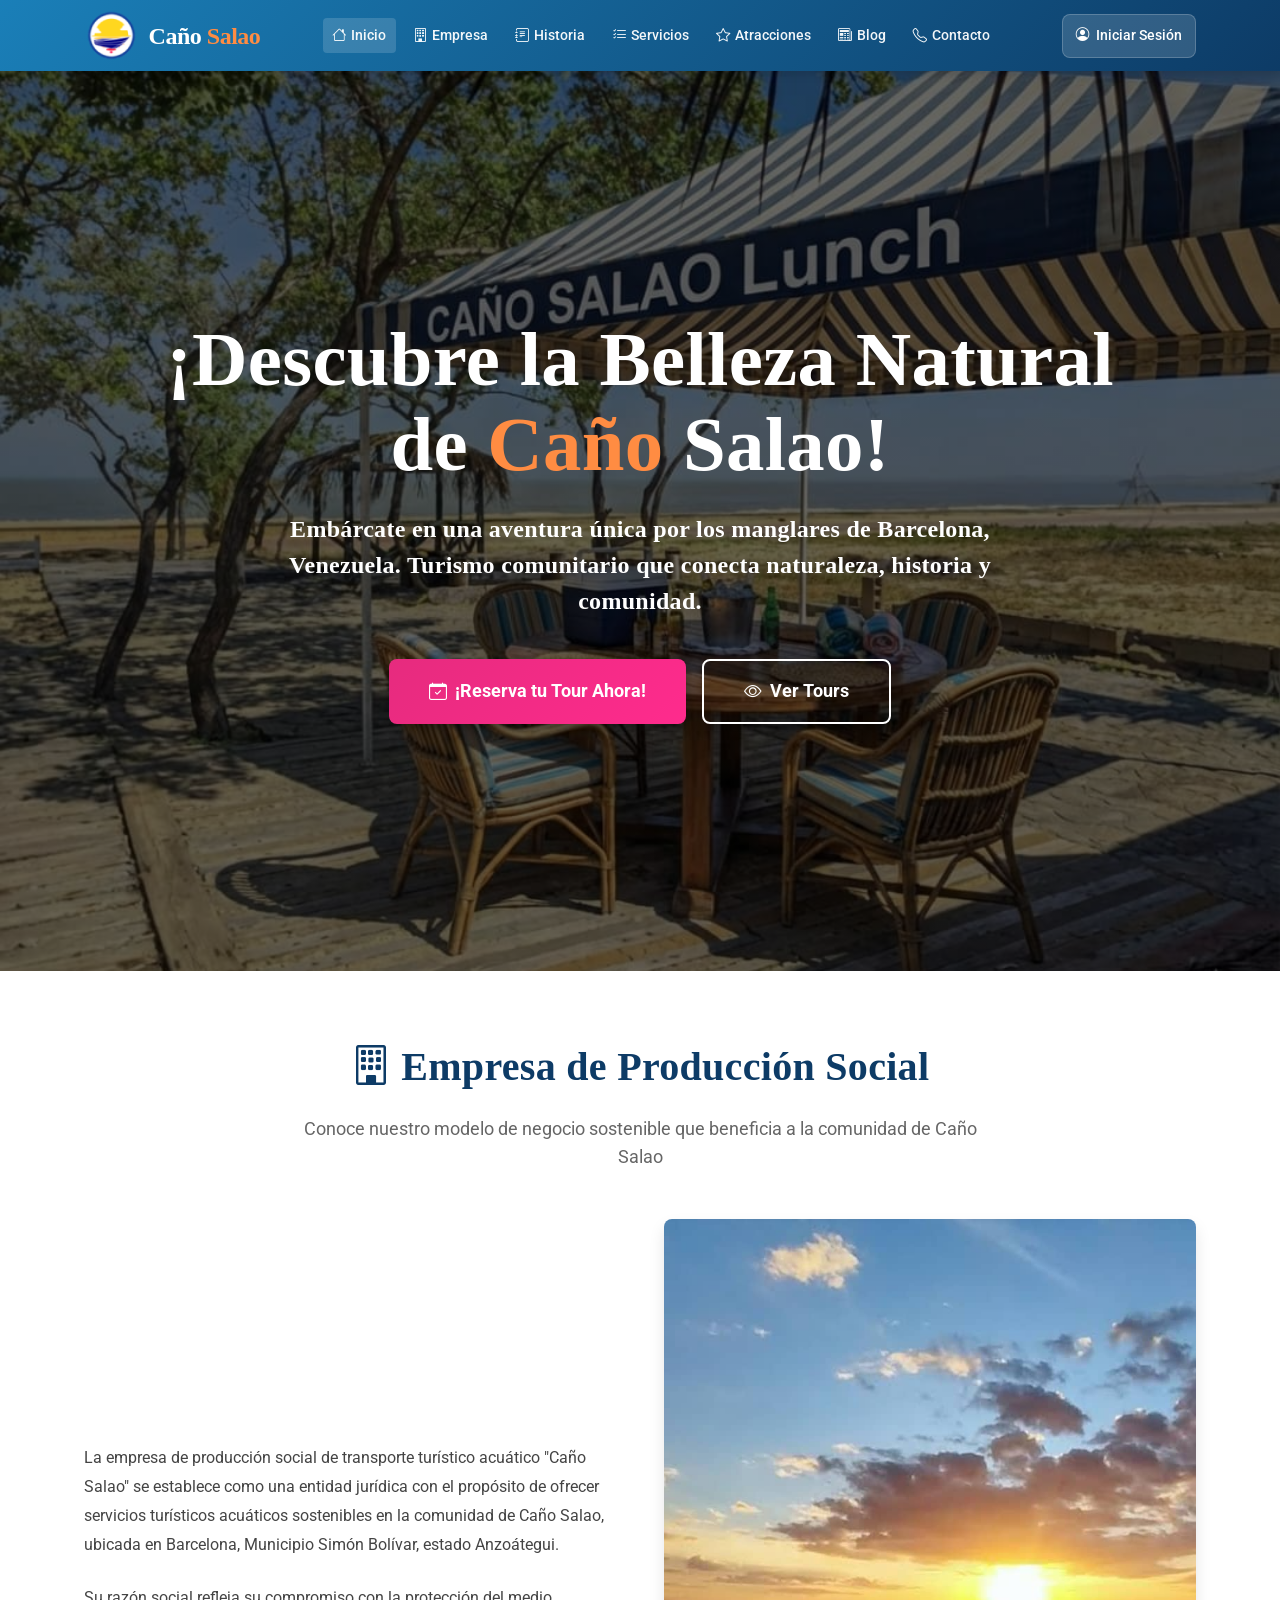
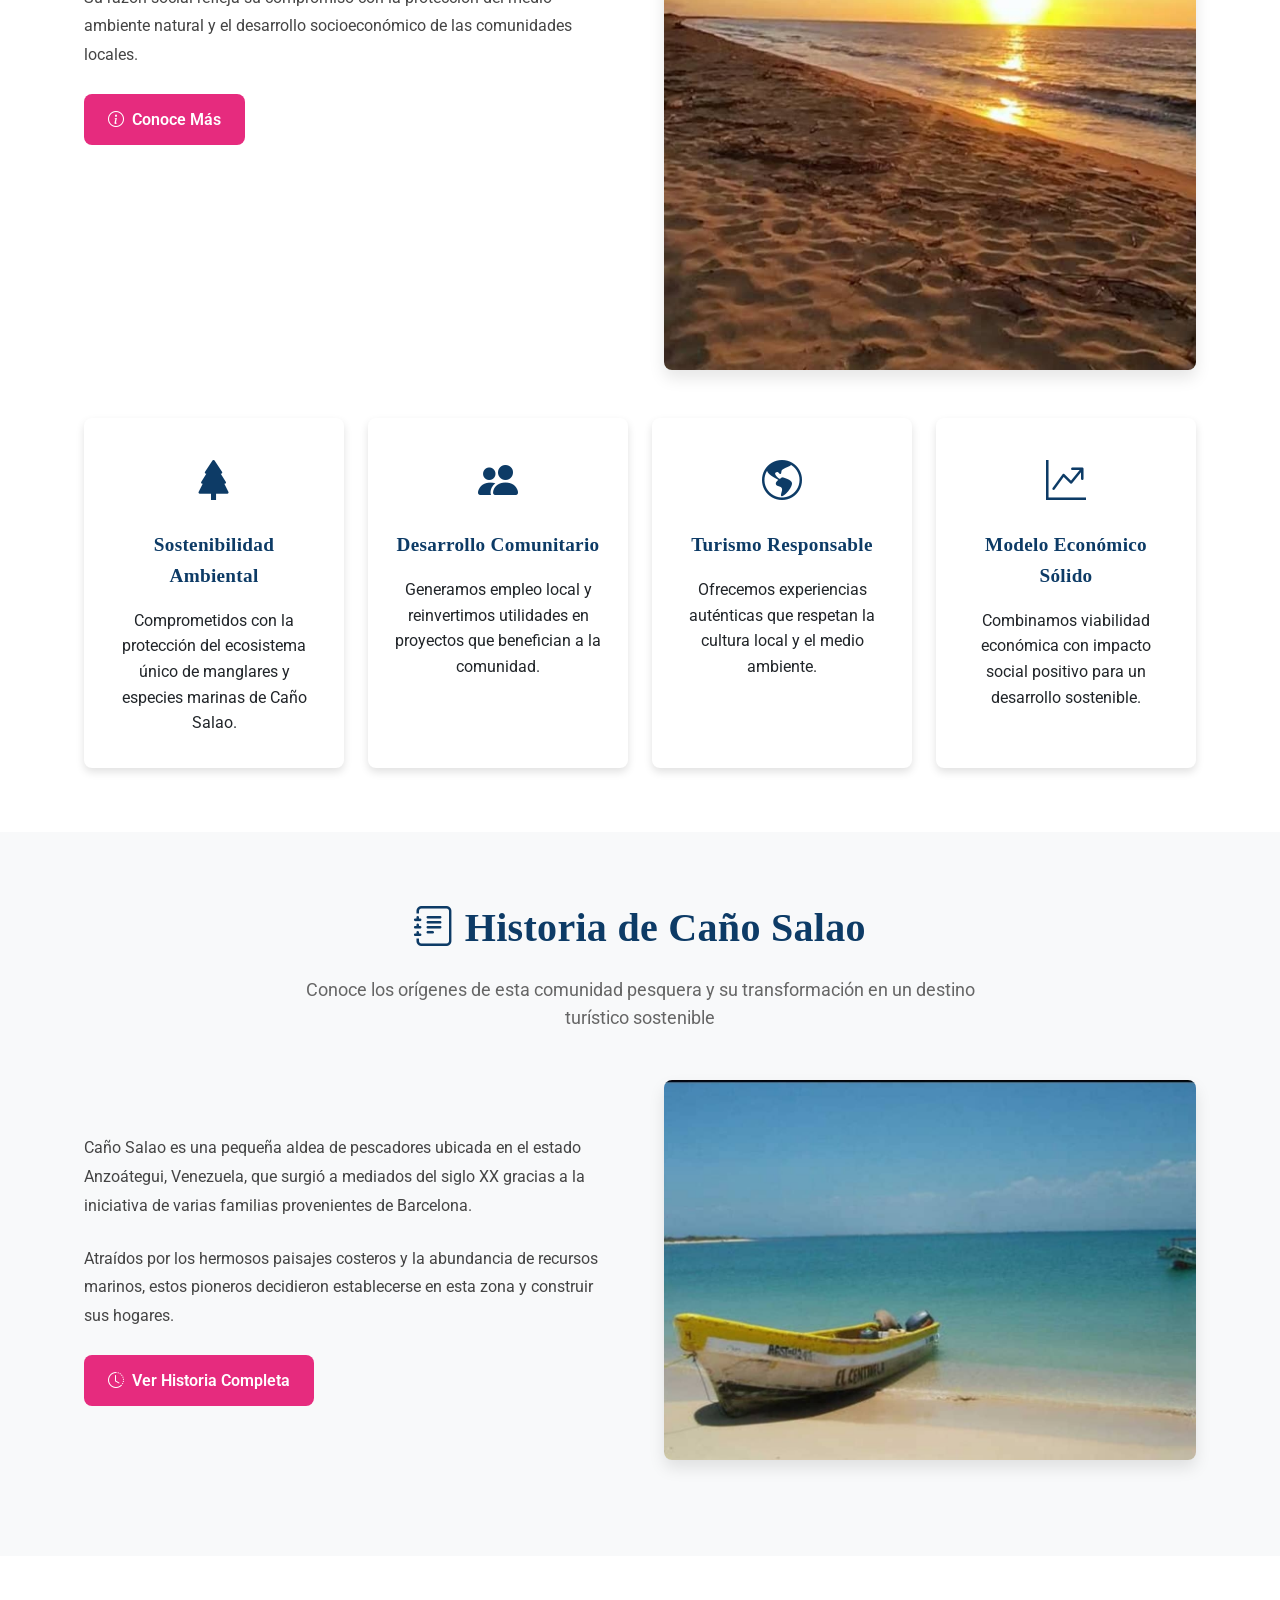
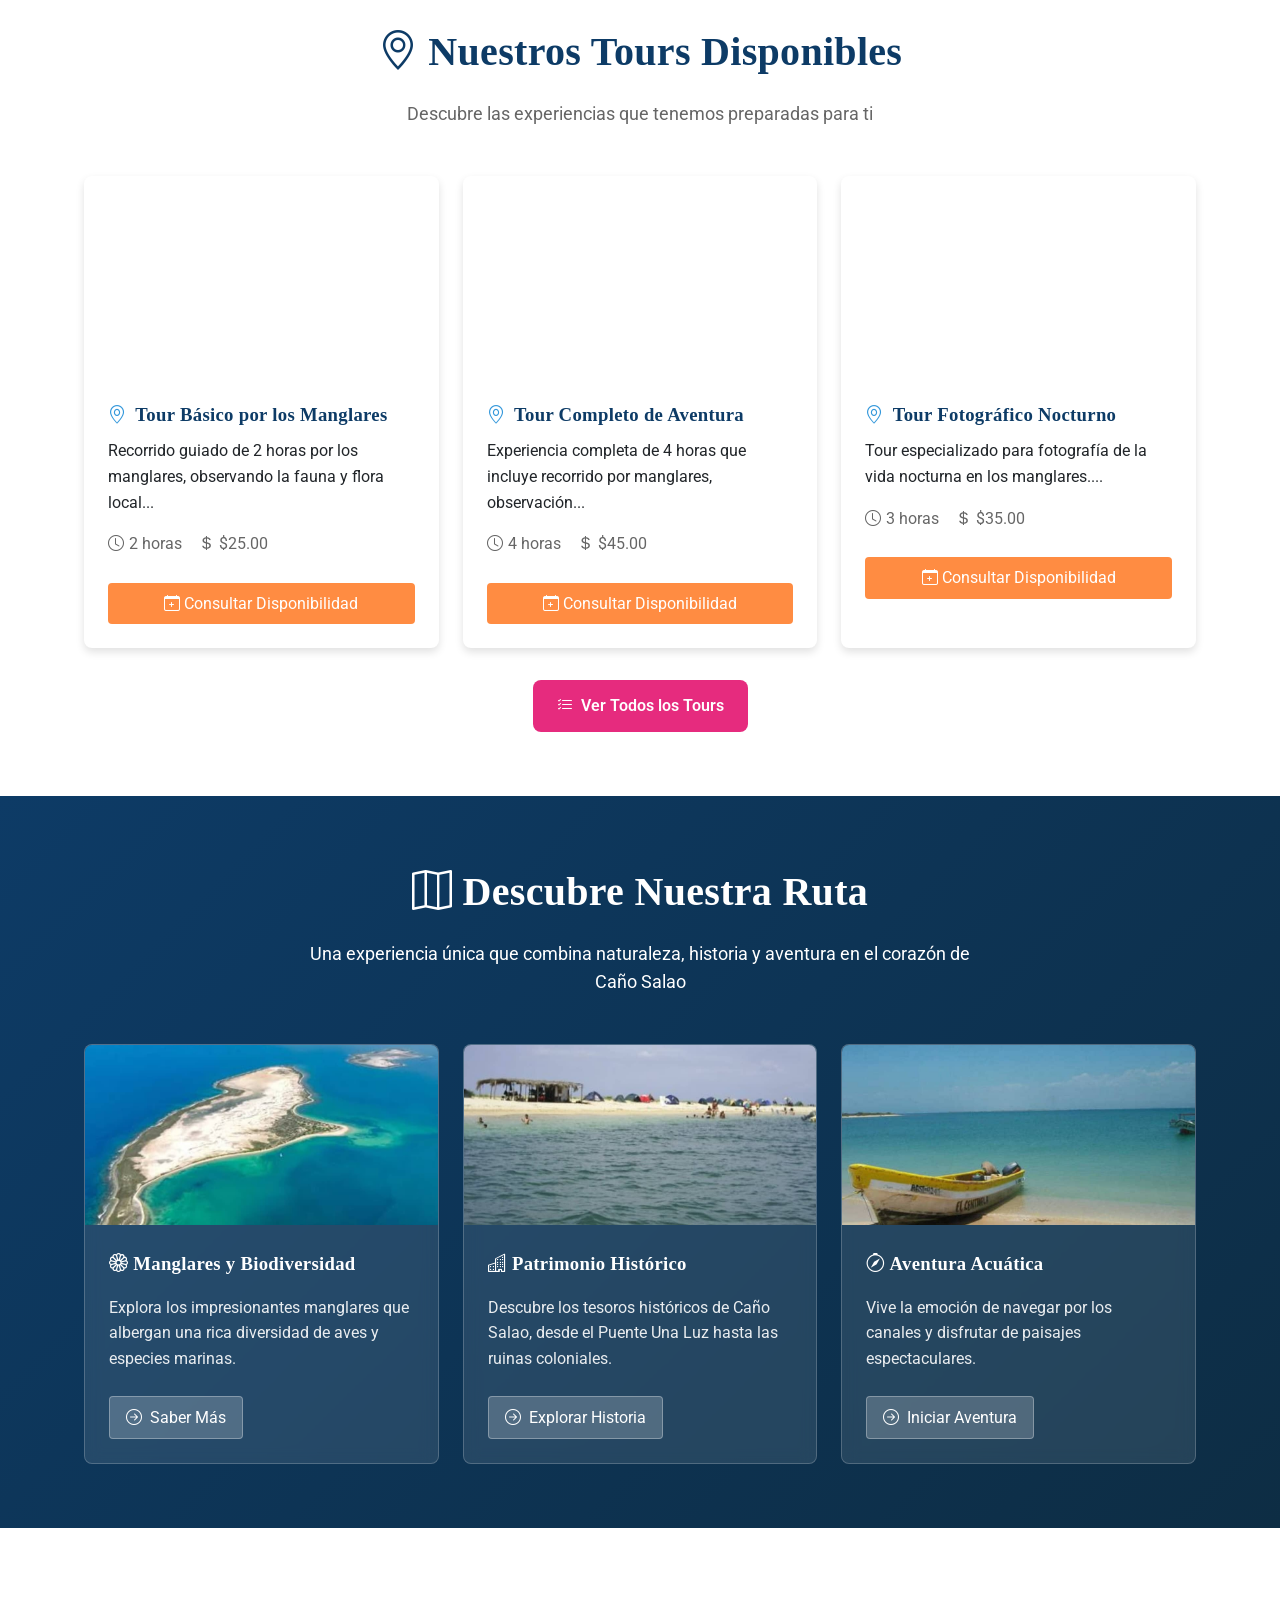
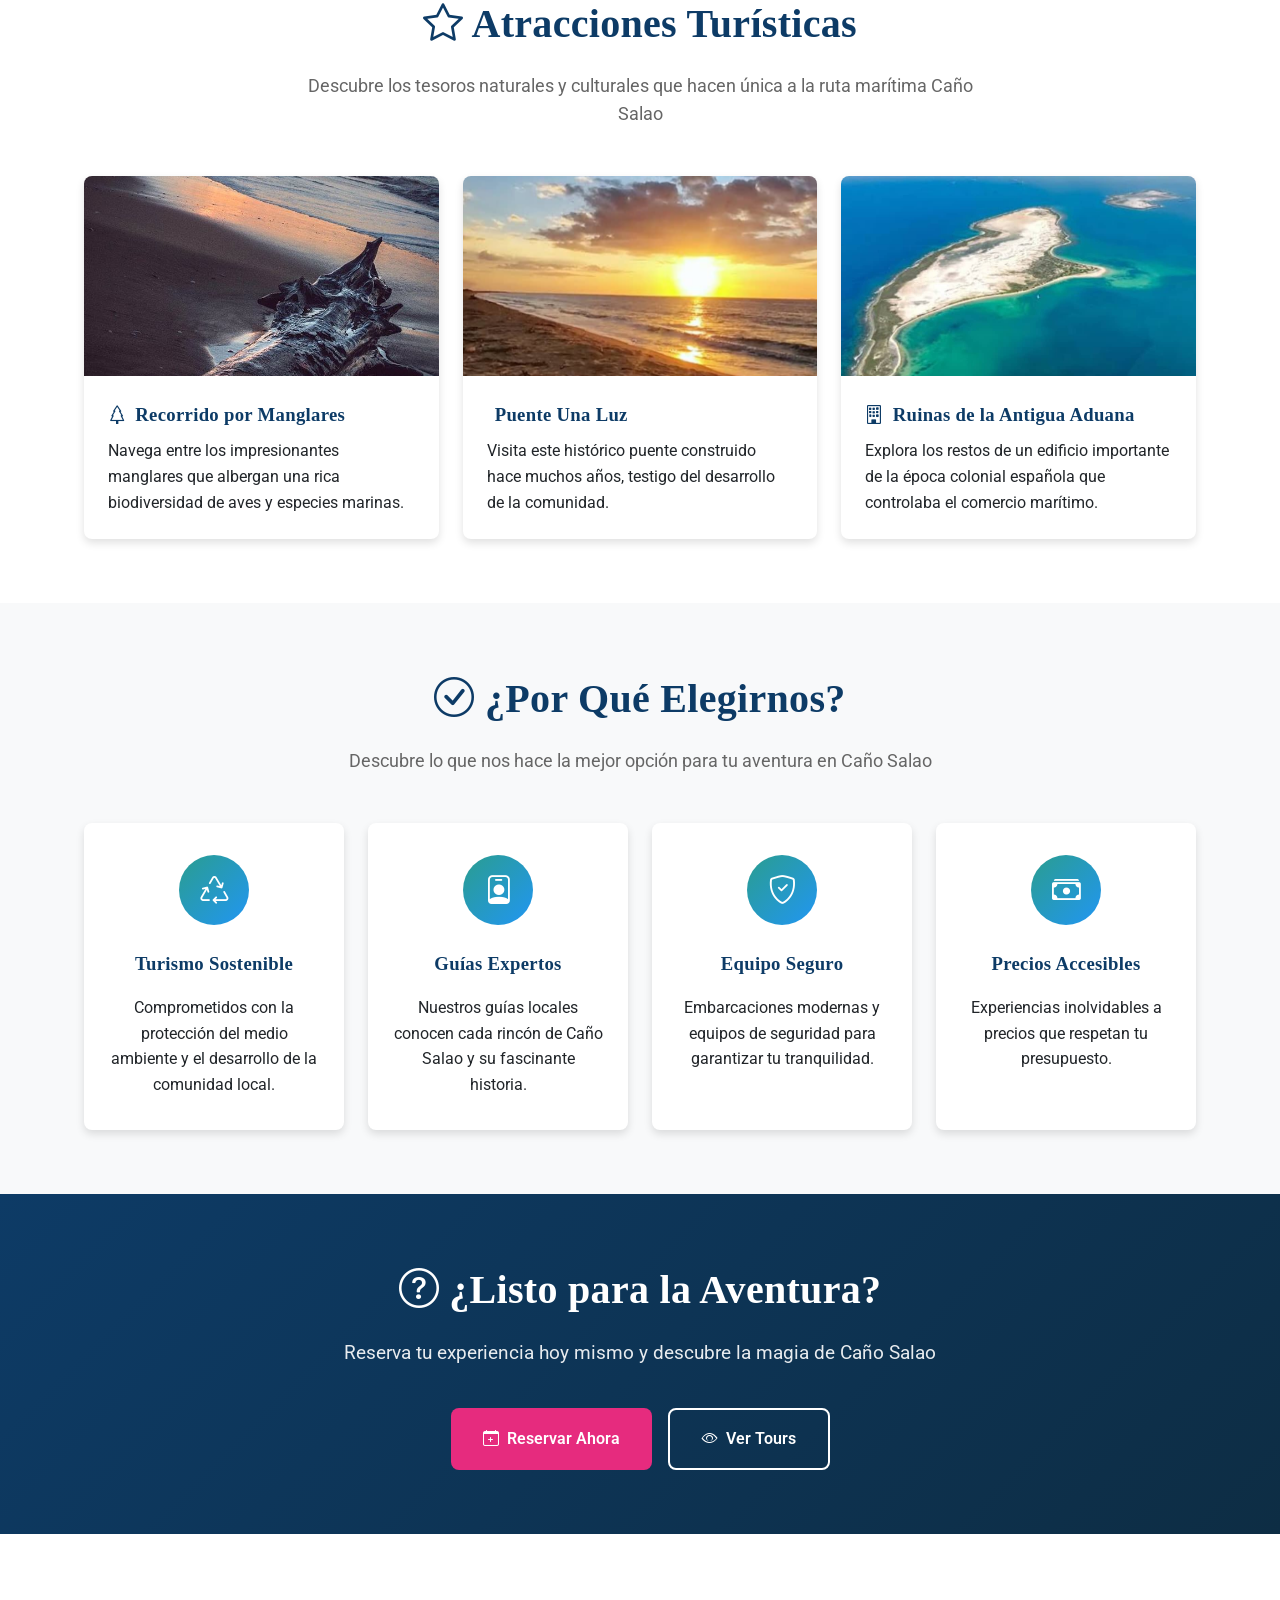
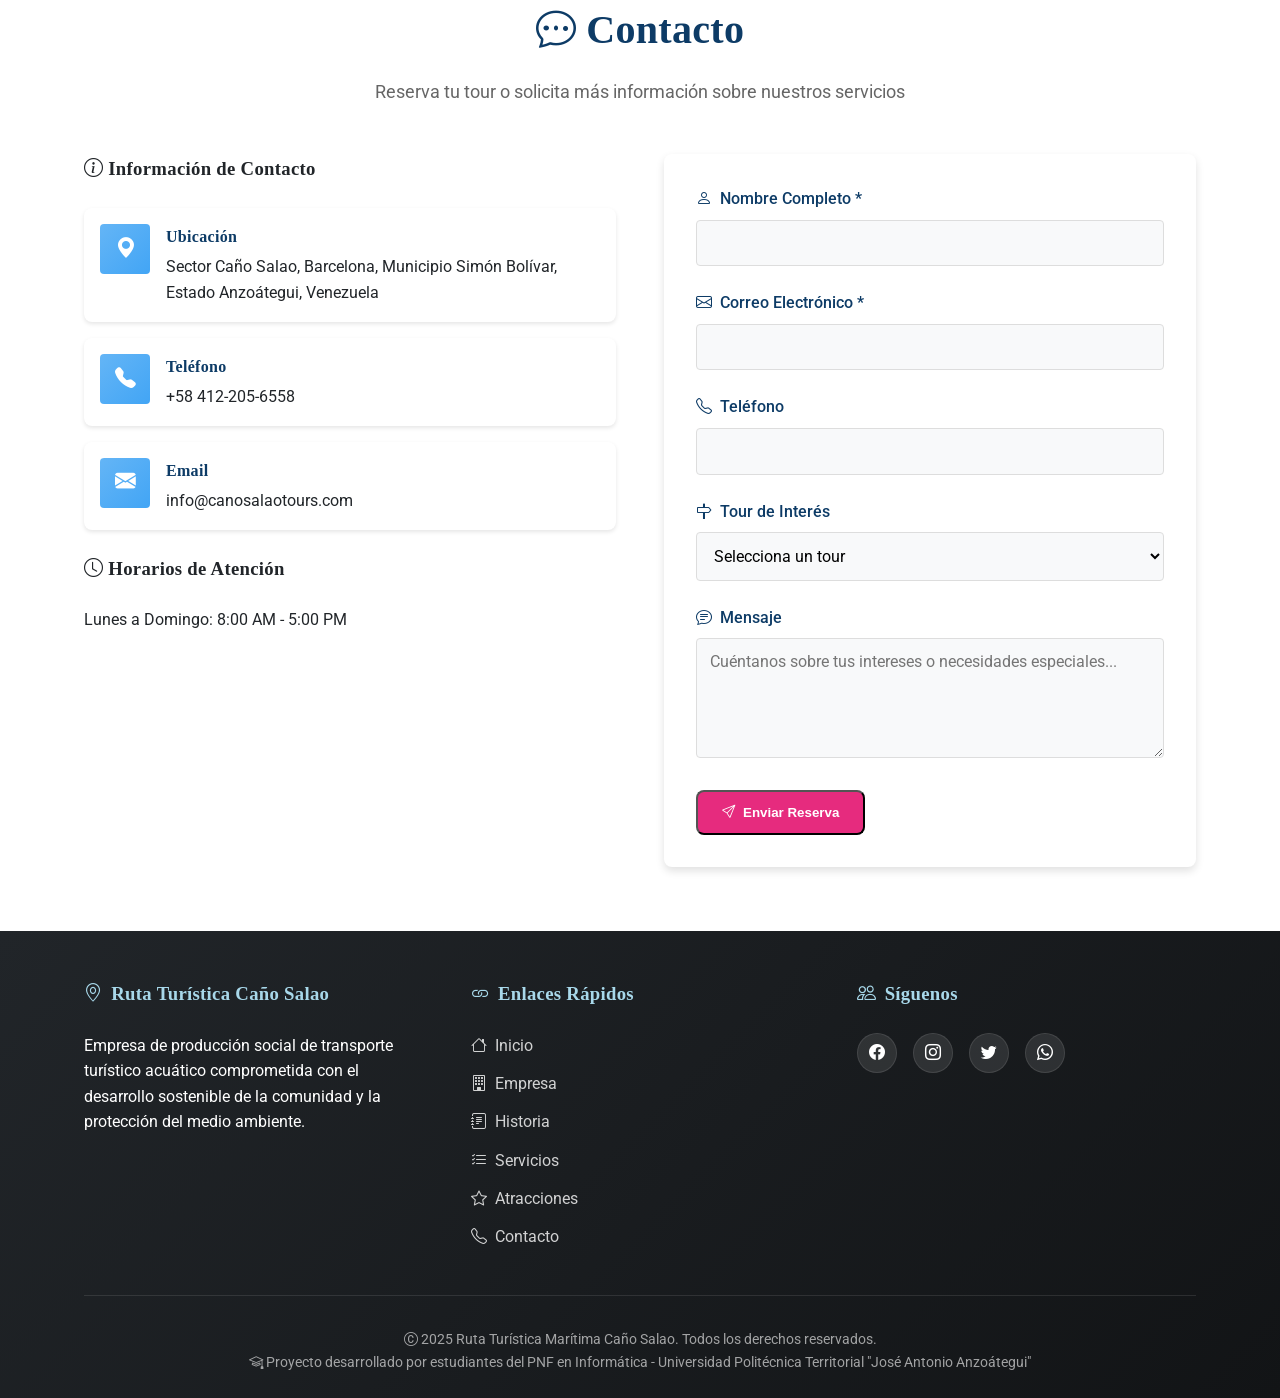
==== commit 27cf9a73: "Update index.html" ====
--- a/Frontend/index.html
+++ b/Frontend/index.html
@@ -23,7 +23,7 @@
     <link rel="stylesheet" href="https://cdn.jsdelivr.net/npm/bootstrap-icons@1.11.1/font/bootstrap-icons.css">
     
     <style>
-        /* ===== VARIABLES CSS ===== */
+        /* ===== VARIABLES CSS OPTIMIZADAS ===== */
         :root {
             --color-primary: #0d3b66;
             --color-accent: #e62b7e;
@@ -40,11 +40,24 @@
             --transition-normal: all 0.3s ease;
         }
 
-        /* ===== RESET Y BASE ===== */
+        /* ===== RESET Y BASE OPTIMIZADOS ===== */
         * {
             margin: 0;
             padding: 0;
             box-sizing: border-box;
+            -webkit-tap-highlight-color: rgba(0,0,0,0.1);
+            -webkit-touch-callout: none;
+        }
+
+        html, body {
+            width: 100%;
+            overflow-x: hidden;
+            touch-action: manipulation;
+        }
+
+        html {
+            scroll-behavior: smooth;
+            -webkit-text-size-adjust: 100%;
         }
 
         body {
@@ -52,7 +65,20 @@
             line-height: 1.6;
             color: var(--color-dark);
             background-color: #fff;
-            overflow-x: hidden;
+            -webkit-font-smoothing: antialiased;
+            -moz-osx-font-smoothing: grayscale;
+            text-rendering: optimizeLegibility;
+            position: relative;
+        }
+
+        .times-font {
+            font-family: 'Times New Roman', Times, serif;
+            font-weight: 700;
+            letter-spacing: 0.3px;
+        }
+
+        .text-orange {
+            color: var(--color-orange);
         }
 
         .container {
@@ -60,15 +86,6 @@
             max-width: 1200px;
             margin: 0 auto;
             padding: 0 20px;
-        }
-
-        .times-font {
-            font-family: 'Times New Roman', Times, serif;
-            font-weight: 700;
-        }
-
-        .text-orange {
-            color: #FF8C42;
         }
 
         /* ===== LOADER ===== */
@@ -106,15 +123,19 @@
             100% { transform: rotate(360deg); }
         }
 
-        /* ===== HEADER ===== */
+        /* ===== HEADER OPTIMIZADO ===== */
         header {
             background: linear-gradient(135deg, #1a7fb8 0%, #0d3b66 100%);
             color: white;
             position: sticky;
             top: 0;
             z-index: 1000;
+            box-shadow: var(--shadow-md);
             padding: 0.5rem 0;
-            box-shadow: var(--shadow-md);
+            will-change: transform;
+            transform: translateZ(0);
+            backface-visibility: hidden;
+            -webkit-backface-visibility: hidden;
         }
 
         .header-content {
@@ -129,6 +150,7 @@
             align-items: center;
             gap: 0.6rem;
             flex-shrink: 0;
+            z-index: 1002;
         }
 
         .logo-img {
@@ -136,12 +158,20 @@
             height: 55px;
             object-fit: contain;
             border-radius: 50%;
+            display: block;
+            flex-shrink: 0;
+            -webkit-user-select: none;
+            user-select: none;
         }
 
         .logo h1 {
             font-size: 1.5rem;
-            color: white;
+            font-weight: 800;
+            color: white;
+            letter-spacing: -0.5px;
             white-space: nowrap;
+            margin: 0;
+            line-height: 1;
         }
 
         /* Navegación desktop */
@@ -149,12 +179,17 @@
             flex: 1;
             display: flex;
             justify-content: center;
+            align-items: center;
         }
 
         nav ul {
             display: flex;
             list-style: none;
             gap: 0.5rem;
+            align-items: center;
+            margin: 0;
+            padding: 0;
+            justify-content: center;
         }
 
         nav ul li a {
@@ -166,6 +201,7 @@
             display: flex;
             align-items: center;
             gap: 0.3rem;
+            transition: var(--transition-fast);
             font-size: 0.9rem;
             white-space: nowrap;
         }
@@ -175,10 +211,18 @@
             background: rgba(255,255,255,0.15);
         }
 
-        /* Autenticación */
+        /* Sección de autenticación */
         .auth-section {
             display: flex;
             align-items: center;
+            justify-content: flex-end;
+            flex-shrink: 0;
+            z-index: 1002;
+        }
+
+        .user-menu-container {
+            position: relative;
+            z-index: 1002;
         }
 
         .login-btn {
@@ -190,12 +234,128 @@
             padding: 0.4rem 0.8rem;
             border-radius: var(--radius-md);
             text-decoration: none;
+            font-weight: 500;
+            transition: var(--transition-fast);
             border: 1px solid rgba(255,255,255,0.2);
             font-size: 0.85rem;
+            white-space: nowrap;
             min-height: 44px;
         }
 
-        /* Menú móvil */
+        .logged-user {
+            display: flex;
+            align-items: center;
+            gap: 8px;
+            cursor: pointer;
+            padding: 4px 8px;
+            border-radius: 6px;
+            min-height: 44px;
+        }
+
+        .logged-user:hover {
+            background-color: rgba(255, 255, 255, 0.1);
+        }
+
+        .user-avatar {
+            width: 35px;
+            height: 35px;
+            border-radius: 50%;
+            background: linear-gradient(135deg, #3498db, #2c3e50);
+            color: white;
+            display: flex;
+            align-items: center;
+            justify-content: center;
+            font-weight: bold;
+            font-size: 16px;
+            flex-shrink: 0;
+            border: 2px solid rgba(255, 255, 255, 0.3);
+        }
+
+        .user-info {
+            display: flex;
+            flex-direction: column;
+            gap: 2px;
+        }
+
+        .user-name {
+            font-size: 0.85rem;
+            font-weight: 600;
+            color: white;
+            white-space: nowrap;
+            max-width: 120px;
+            overflow: hidden;
+            text-overflow: ellipsis;
+        }
+
+        .user-role {
+            font-size: 0.7rem;
+            color: rgba(255, 255, 255, 0.8);
+            background: rgba(255, 255, 255, 0.1);
+            padding: 1px 6px;
+            border-radius: 10px;
+            display: inline-block;
+        }
+
+        .user-role.admin {
+            background: linear-gradient(135deg, #e74c3c, #c0392b);
+            color: white;
+        }
+
+        .user-dropdown-menu {
+            position: absolute;
+            top: 100%;
+            right: 0;
+            background: white;
+            border-radius: 8px;
+            box-shadow: 0 4px 12px rgba(0,0,0,0.15);
+            min-width: 220px;
+            z-index: 1001;
+            overflow: hidden;
+            margin-top: 5px;
+            display: none;
+            border: 1px solid #eee;
+        }
+
+        .user-dropdown-menu.show {
+            display: block;
+        }
+
+        .user-dropdown-header {
+            padding: 12px 15px;
+            background: linear-gradient(135deg, #1a7fb8, #0d3b66);
+            color: white;
+            border-bottom: 1px solid rgba(255,255,255,0.1);
+        }
+
+        .user-dropdown-email {
+            font-size: 0.85rem;
+            color: rgba(255,255,255,0.9);
+            margin-top: 2px;
+        }
+
+        .user-dropdown-menu a {
+            display: flex;
+            align-items: center;
+            gap: 10px;
+            padding: 12px 15px;
+            color: #333;
+            text-decoration: none;
+            border-bottom: 1px solid #eee;
+            transition: background 0.2s;
+            font-size: 14px;
+            cursor: pointer;
+        }
+
+        .user-dropdown-menu a:hover {
+            background: #f5f5f5;
+        }
+
+        .user-dropdown-menu a:last-child {
+            border-bottom: none;
+            color: #e74c3c;
+        }
+
+        /* Botón menú móvil */
         .menu-toggle {
             display: none;
             background: none;
@@ -204,8 +364,12 @@
             font-size: 1.8rem;
             cursor: pointer;
             padding: 0.5rem;
+            flex-shrink: 0;
+            z-index: 1002;
             min-width: 44px;
             min-height: 44px;
+            align-items: center;
+            justify-content: center;
         }
 
         .mobile-menu-overlay {
@@ -236,7 +400,9 @@
             background: linear-gradient(135deg, #1a7fb8 0%, #0d3b66 100%);
             z-index: 1000;
             overflow-y: auto;
-            transition: right 0.3s ease;
+            transition: right 0.3s cubic-bezier(0.4, 0, 0.2, 1);
+            box-shadow: -2px 0 10px rgba(0,0,0,0.3);
+            -webkit-overflow-scrolling: touch;
         }
 
         .mobile-menu-container.active {
@@ -249,6 +415,7 @@
             display: flex;
             justify-content: space-between;
             align-items: center;
+            background: rgba(0,0,0,0.1);
         }
 
         .mobile-menu-close {
@@ -260,14 +427,26 @@
             padding: 0.5rem;
             min-width: 44px;
             min-height: 44px;
+            display: flex;
+            align-items: center;
+            justify-content: center;
+        }
+
+        .mobile-menu-nav {
+            padding: 1rem 0;
         }
 
         .mobile-menu-nav ul {
             list-style: none;
+            padding: 0;
+            margin: 0;
+            display: flex;
+            flex-direction: column;
         }
 
         .mobile-menu-nav li {
             border-bottom: 1px solid rgba(255,255,255,0.1);
+            width: 100%;
         }
 
         .mobile-menu-nav a {
@@ -277,136 +456,105 @@
             padding: 1rem 1.5rem;
             color: white;
             text-decoration: none;
+            font-size: 1.1rem;
+            transition: background 0.2s ease;
+            width: 100%;
+            min-height: 44px;
         }
 
         .mobile-menu-nav a.active {
             background: rgba(255,255,255,0.15);
-        }
-
-        /* ===== HERO ===== */
+            font-weight: 600;
+        }
+
+        /* ===== HERO - CORREGIDO CON !IMPORTANT ===== */
         .hero {
-            min-height: 100vh;
-            display: flex;
-            align-items: center;
-            justify-content: center;
-            text-align: center;
-            color: white;
-            padding: 2rem 1rem;
-            position: relative;
-            overflow: hidden;
+            min-height: 100vh !important;
+            display: flex !important;
+            align-items: center !important;
+            justify-content: center !important;
+            text-align: center !important;
+            color: white !important;
+            padding: 2rem 1rem !important;
+            position: relative !important;
+            overflow: hidden !important;
+            margin-top: 0 !important;
         }
 
         .hero-bg {
-            position: absolute;
-            top: 0;
-            left: 0;
-            right: 0;
-            bottom: 0;
-            background-image: linear-gradient(rgba(0,0,0,0.6), rgba(0,0,0,0.6)), url('media/comodo.jpeg');
-            background-size: cover;
-            background-position: center;
-            z-index: 1;
+            position: absolute !important;
+            top: 0 !important;
+            left: 0 !important;
+            right: 0 !important;
+            bottom: 0 !important;
+            background-image: linear-gradient(rgba(0,0,0,0.6), rgba(0,0,0,0.6)), url('media/comodo.jpeg') !important;
+            background-size: cover !important;
+            background-position: center !important;
+            z-index: 1 !important;
         }
 
         .hero .container {
-            position: relative;
-            z-index: 2;
-            max-width: 1000px;
+            position: relative !important;
+            z-index: 2 !important;
+            max-width: 1000px !important;
+            padding: 0 1rem !important;
+            width: 100% !important;
         }
 
         .hero-title {
-            font-size: clamp(2.5rem, 6vw, 9rem);
-            margin-bottom: 1.5rem;
-            color: white;
+            font-size: clamp(2.5rem, 6vw, 9rem) !important;
+            font-weight: 900 !important;
+            margin-bottom: 1.5rem !important;
+            line-height: 1.1 !important;
+            color: white !important;
             animation: fadeInDown 0.8s ease-out;
         }
 
         .hero-subtitle {
-            font-size: clamp(1.1rem, 2.5vw, 1.5rem);
-            max-width: 800px;
-            margin: 0 auto 2.5rem;
-            color: white;
+            font-size: clamp(1.1rem, 2.5vw, 1.5rem) !important;
+            max-width: 800px !important;
+            margin: 0 auto 2.5rem !important;
+            color: white !important;
+            line-height: 1.5 !important;
             animation: fadeInUp 0.8s ease-out 0.2s both;
         }
 
         .hero .btn {
-            display: inline-flex;
-            align-items: center;
-            gap: 0.5rem;
-            background: #FF8C42;
-            color: white;
-            padding: 1rem 2.5rem;
-            border-radius: 50px;
-            text-decoration: none;
-            font-weight: 700;
-            font-size: 1.1rem;
-            box-shadow: 0 4px 12px rgba(0,0,0,0.3);
+            padding: 1rem 2.5rem !important;
+            font-size: 1.1rem !important;
+            font-weight: 700 !important;
+            border-radius: var(--radius-md) !important;
+            box-shadow: 0 4px 12px rgba(0,0,0,0.3) !important;
+            background: linear-gradient(135deg, var(--color-accent), #ff2b8d) !important;
+            border: none !important;
             animation: fadeInUp 0.8s ease-out 0.4s both;
         }
 
         .hero .btn.outline {
-            background: transparent;
-            border: 2px solid white;
+            background: transparent !important;
+            border: 2px solid white !important;
         }
 
         .hero .btn:hover {
-            transform: translateY(-3px) scale(1.03);
-            box-shadow: 0 6px 20px rgba(0,0,0,0.4);
+            transform: translateY(-3px) scale(1.03) !important;
+            box-shadow: 0 6px 20px rgba(0,0,0,0.4) !important;
         }
 
         @keyframes fadeInDown {
-            from {
-                opacity: 0;
-                transform: translateY(-20px);
-            }
-            to {
-                opacity: 1;
-                transform: translateY(0);
-            }
+            from { opacity: 0; transform: translateY(-20px); }
+            to { opacity: 1; transform: translateY(0); }
         }
 
         @keyframes fadeInUp {
-            from {
-                opacity: 0;
-                transform: translateY(20px);
-            }
-            to {
-                opacity: 1;
-                transform: translateY(0);
-            }
-        }
-
-        /* ===== SECCIONES GENERALES ===== */
-        section {
-            padding: 4rem 0;
-        }
-
-        section:nth-child(even) {
-            background: var(--color-light);
-        }
-
-        .section-title {
-            text-align: center;
-            margin-bottom: 3rem;
-        }
-
-        .section-title h2 {
-            font-size: 2.5rem;
-            color: var(--color-primary);
-            margin-bottom: 1rem;
-        }
-
-        .section-title p {
-            color: #666;
-            max-width: 700px;
-            margin: 0 auto;
-            font-size: 1.1rem;
+            from { opacity: 0; transform: translateY(20px); }
+            to { opacity: 1; transform: translateY(0); }
         }
 
         /* ===== BOTONES ===== */
         .btn {
             display: inline-flex;
             align-items: center;
+            justify-content: center;
             gap: 0.5rem;
             background: var(--color-accent);
             color: white;
@@ -424,13 +572,75 @@
             box-shadow: var(--shadow-lg);
         }
 
-        /* ===== HISTORIA Y EMPRESA ===== */
+        /* ===== SECCIONES GENERALES ===== */
+        section {
+            padding: 4rem 0;
+            opacity: 1;
+        }
+
+        section:nth-child(even) {
+            background: var(--color-light);
+        }
+
+        .section-title {
+            text-align: center;
+            margin-bottom: 3rem;
+        }
+
+        .section-title h2 {
+            font-size: 2.5rem;
+            color: var(--color-primary);
+            margin-bottom: 1rem;
+        }
+
+        .section-title p {
+            color: #666;
+            max-width: 700px;
+            margin: 0 auto;
+            font-size: 1.1rem;
+        }
+
+        /* ===== EMPRESA FACTIBLE ===== */
+        .factible-features {
+            display: grid;
+            grid-template-columns: repeat(auto-fit, minmax(250px, 1fr));
+            gap: 1.5rem;
+            margin-top: 3rem;
+        }
+
+        .factible-feature {
+            text-align: center;
+            padding: 2rem 1.5rem;
+            background: white;
+            border-radius: var(--radius-md);
+            box-shadow: var(--shadow-md);
+            transition: var(--transition-normal);
+        }
+
+        .factible-feature:hover {
+            transform: translateY(-5px);
+            box-shadow: var(--shadow-lg);
+        }
+
+        .factible-icon {
+            font-size: 2.5rem;
+            margin-bottom: 1rem;
+            color: var(--color-primary);
+        }
+
+        .factible-feature h3 {
+            color: var(--color-primary);
+            margin-bottom: 1rem;
+            font-size: 1.2rem;
+        }
+
+        /* ===== HISTORIA ===== */
         .history-content {
             display: grid;
             grid-template-columns: 1fr 1fr;
             gap: 3rem;
             align-items: center;
-            margin-bottom: 3rem;
+            margin-bottom: 2rem;
         }
 
         .history-text p {
@@ -456,45 +666,11 @@
             transform: scale(1.05);
         }
 
-        /* ===== FACTIBLE FEATURES ===== */
-        .factible-features {
-            display: grid;
-            grid-template-columns: repeat(auto-fit, minmax(250px, 1fr));
-            gap: 2rem;
-            margin-top: 3rem;
-        }
-
-        .factible-feature {
-            text-align: center;
-            padding: 2rem;
-            background: white;
-            border-radius: var(--radius-md);
-            box-shadow: var(--shadow-md);
-            transition: var(--transition-normal);
-        }
-
-        .factible-feature:hover {
-            transform: translateY(-5px);
-            box-shadow: var(--shadow-lg);
-        }
-
-        .factible-icon {
-            font-size: 2.5rem;
-            margin-bottom: 1rem;
-            color: var(--color-primary);
-        }
-
-        .factible-feature h3 {
-            color: var(--color-primary);
-            margin-bottom: 1rem;
-            font-size: 1.2rem;
-        }
-
-        /* ===== ATRACCIONES GRID ===== */
+        /* ===== ATRACCIONES ===== */
         .attractions-grid {
             display: grid;
             grid-template-columns: repeat(auto-fit, minmax(300px, 1fr));
-            gap: 2rem;
+            gap: 1.5rem;
         }
 
         .attraction-card {
@@ -552,12 +728,12 @@
         .programas {
             display: grid;
             grid-template-columns: repeat(auto-fit, minmax(300px, 1fr));
-            gap: 2rem;
+            gap: 1.5rem;
         }
 
         .carta {
             background: rgba(255,255,255,0.1);
-            backdrop-filter: blur(10px);
+            backdrop-filter: blur(8px);
             border: 1px solid rgba(255,255,255,0.2);
             border-radius: var(--radius-md);
             overflow: hidden;
@@ -622,12 +798,12 @@
         .caracteristicas-grid {
             display: grid;
             grid-template-columns: repeat(auto-fit, minmax(250px, 1fr));
-            gap: 2rem;
+            gap: 1.5rem;
         }
 
         .caracteristica-item {
             text-align: center;
-            padding: 2rem;
+            padding: 2rem 1.5rem;
             background: white;
             border-radius: var(--radius-md);
             box-shadow: var(--shadow-md);
@@ -715,28 +891,29 @@
             display: grid;
             grid-template-columns: 1fr 1fr;
             gap: 3rem;
+            align-items: start;
         }
 
         .contact-info {
+            display: flex;
+            flex-direction: column;
+            gap: 1.5rem;
+        }
+
+        .contact-details {
+            display: flex;
+            flex-direction: column;
+            gap: 1rem;
+        }
+
+        .contact-item {
+            display: flex;
+            align-items: flex-start;
+            gap: 1rem;
+            padding: 1rem;
             background: white;
-            padding: 2rem;
             border-radius: var(--radius-md);
-            box-shadow: var(--shadow-md);
-        }
-
-        .contact-info h3 {
-            color: var(--color-primary);
-            margin-bottom: 1.5rem;
-        }
-
-        .contact-details {
-            margin-bottom: 2rem;
-        }
-
-        .contact-item {
-            display: flex;
-            gap: 1rem;
-            margin-bottom: 1.5rem;
+            box-shadow: var(--shadow-sm);
         }
 
         .contact-icon {
@@ -773,8 +950,8 @@
             align-items: center;
             gap: 0.5rem;
             margin-bottom: 0.5rem;
+            font-weight: 500;
             color: var(--color-primary);
-            font-weight: 500;
         }
 
         .form-control {
@@ -784,12 +961,14 @@
             border-radius: var(--radius-sm);
             font-family: inherit;
             font-size: 1rem;
+            background: var(--color-light);
         }
 
         .form-control:focus {
             outline: none;
             border-color: var(--color-primary);
             box-shadow: 0 0 0 2px rgba(13,59,102,0.1);
+            background: white;
         }
 
         textarea.form-control {
@@ -797,86 +976,24 @@
             resize: vertical;
         }
 
-        /* ===== FOOTER ===== */
-        footer {
-            background: linear-gradient(135deg, #212529 0%, #121416 100%);
-            color: white;
-            padding: 3rem 0 1.5rem;
-        }
-
-        .footer-content {
-            display: grid;
-            grid-template-columns: repeat(auto-fit, minmax(250px, 1fr));
-            gap: 3rem;
-            margin-bottom: 2rem;
-        }
-
-        .footer-column h3 {
-            color: #a8d8ea;
-            margin-bottom: 1.5rem;
-            display: flex;
-            align-items: center;
-            gap: 0.5rem;
-        }
-
-        .footer-links {
-            list-style: none;
-        }
-
-        .footer-links li {
-            margin-bottom: 0.8rem;
-        }
-
-        .footer-links a {
-            color: rgba(255,255,255,0.8);
-            text-decoration: none;
-            display: flex;
-            align-items: center;
-            gap: 0.5rem;
-            transition: var(--transition-fast);
-        }
-
-        .footer-links a:hover {
-            color: #a8d8ea;
-            transform: translateX(5px);
-        }
-
-        .social-links {
+        /* ===== TOUR DETAILS ===== */
+        .tour-details {
             display: flex;
             gap: 1rem;
-        }
-
-        .social-icon {
-            width: 40px;
-            height: 40px;
-            background: rgba(255,255,255,0.1);
-            border-radius: 50%;
-            display: flex;
-            align-items: center;
-            justify-content: center;
-            color: white;
-            text-decoration: none;
-            transition: var(--transition-normal);
-            border: 1px solid rgba(255,255,255,0.1);
-        }
-
-        .social-icon:hover {
-            background: var(--color-accent);
-            transform: translateY(-3px);
-        }
-
-        .copyright {
-            text-align: center;
-            padding-top: 2rem;
-            border-top: 1px solid rgba(255,255,255,0.1);
-            color: rgba(255,255,255,0.6);
-            font-size: 0.9rem;
-        }
-
-        /* ===== TOURS LOADING ===== */
+            margin: 1rem 0;
+            color: #666;
+        }
+
+        .tour-details span {
+            display: flex;
+            align-items: center;
+            gap: 5px;
+        }
+
         .tour-loading {
             text-align: center;
             padding: 3rem;
+            color: #666;
             grid-column: 1 / -1;
         }
 
@@ -890,27 +1007,147 @@
             margin: 0 auto 1.5rem;
         }
 
-        .tour-details {
+        /* ===== FOOTER ===== */
+        footer {
+            background: linear-gradient(135deg, #212529 0%, #121416 100%);
+            color: white;
+            padding: 3rem 0 1.5rem;
+        }
+
+        .footer-content {
+            display: grid;
+            grid-template-columns: repeat(auto-fit, minmax(250px, 1fr));
+            gap: 3rem;
+            margin-bottom: 2rem;
+        }
+
+        .footer-column h3 {
+            color: #a8d8ea;
+            margin-bottom: 1.5rem;
+            display: flex;
+            align-items: center;
+            gap: 0.5rem;
+        }
+
+        .footer-links {
+            list-style: none;
+        }
+
+        .footer-links li {
+            margin-bottom: 0.8rem;
+        }
+
+        .footer-links a {
+            color: rgba(255,255,255,0.8);
+            text-decoration: none;
+            display: flex;
+            align-items: center;
+            gap: 0.5rem;
+            transition: var(--transition-fast);
+        }
+
+        .footer-links a:hover {
+            color: #a8d8ea;
+            transform: translateX(5px);
+        }
+
+        .social-links {
             display: flex;
             gap: 1rem;
-            margin: 1rem 0;
-            color: #666;
-        }
-
-        .tour-details span {
-            display: flex;
-            align-items: center;
-            gap: 0.3rem;
+            flex-wrap: wrap;
+        }
+
+        .social-icon {
+            width: 40px;
+            height: 40px;
+            background: rgba(255,255,255,0.1);
+            border-radius: 50%;
+            display: flex;
+            align-items: center;
+            justify-content: center;
+            color: white;
+            text-decoration: none;
+            transition: var(--transition-normal);
+            border: 1px solid rgba(255,255,255,0.1);
+        }
+
+        .social-icon:hover {
+            background: var(--color-accent);
+            transform: translateY(-3px);
+        }
+
+        .copyright {
+            text-align: center;
+            padding-top: 2rem;
+            border-top: 1px solid rgba(255,255,255,0.1);
+            color: rgba(255,255,255,0.6);
+            font-size: 0.9rem;
+        }
+
+        /* ===== SITE ALERT ===== */
+        .site-alert {
+            position: fixed;
+            top: 80px;
+            right: 20px;
+            padding: 12px 20px;
+            border-radius: 6px;
+            z-index: 9998;
+            max-width: 300px;
+            display: none;
+            animation: slideInRight 0.3s ease;
+        }
+
+        .site-alert.success {
+            background: #d4edda;
+            border: 1px solid #c3e6cb;
+            color: #155724;
+        }
+
+        .site-alert.error {
+            background: #f8d7da;
+            border: 1px solid #f5c6cb;
+            color: #721c24;
+        }
+
+        @keyframes slideInRight {
+            from { transform: translateX(100%); opacity: 0; }
+            to { transform: translateX(0%); opacity: 1; }
         }
 
         /* ===== RESPONSIVE ===== */
+        @media (max-width: 992px) {
+            .hero-title {
+                font-size: 3rem !important;
+            }
+            
+            .section-title h2 {
+                font-size: 2rem;
+            }
+        }
+
         @media (max-width: 768px) {
             .menu-toggle {
-                display: flex;
+                display: flex !important;
             }
             
             .nav-center {
+                display: none !important;
+            }
+            
+            .logo h1 {
+                font-size: 1.4rem;
+            }
+            
+            .user-info {
                 display: none;
+            }
+            
+            .hero-title {
+                font-size: 2.5rem !important;
+            }
+            
+            .hero-subtitle {
+                font-size: 1.2rem !important;
             }
             
             .history-content,
@@ -918,16 +1155,38 @@
                 grid-template-columns: 1fr;
             }
             
-            .hero-title {
-                font-size: 2.5rem;
-            }
-            
-            .hero-subtitle {
-                font-size: 1.2rem;
-            }
-            
-            .section-title h2 {
-                font-size: 2rem;
+            .factible-features,
+            .attractions-grid,
+            .caracteristicas-grid,
+            .programas {
+                grid-template-columns: 1fr;
+            }
+            
+            .cta-buttons {
+                flex-direction: column;
+                align-items: center;
+            }
+            
+            .cta-btn {
+                width: 100%;
+                max-width: 300px;
+            }
+            
+            .footer-content {
+                grid-template-columns: 1fr;
+                text-align: center;
+            }
+            
+            .footer-column h3 {
+                justify-content: center;
+            }
+            
+            .footer-links a {
+                justify-content: center;
+            }
+            
+            .social-links {
+                justify-content: center;
             }
         }
 
@@ -942,11 +1201,20 @@
             }
             
             .hero-title {
-                font-size: 2rem;
+                font-size: 2rem !important;
             }
             
             .hero-subtitle {
-                font-size: 1.1rem;
+                font-size: 1.1rem !important;
+            }
+            
+            .hero .btn {
+                padding: 0.8rem 2rem !important;
+                font-size: 1rem !important;
+            }
+            
+            .section-title h2 {
+                font-size: 1.8rem;
             }
             
             .btn,
@@ -955,9 +1223,38 @@
                 font-size: 0.9rem;
             }
         }
+
+        /* Correcciones para Android/iOS */
+        @media (hover: none) and (pointer: coarse) {
+            button:active, 
+            .btn:active, 
+            .carta-btn:active, 
+            .login-btn:active,
+            .menu-toggle:active,
+            .mobile-menu-close:active {
+                transform: scale(0.98) !important;
+                transition: transform 0.1s ease !important;
+                opacity: 0.9;
+            }
+        }
+
+        @supports (-webkit-touch-callout: none) {
+            .hero {
+                min-height: -webkit-fill-available !important;
+            }
+            
+            input,
+            textarea,
+            select {
+                font-size: 16px !important;
+            }
+        }
     </style>
 </head>
 <body>
+    <!-- Sistema de alertas -->
+    <div id="site-alert" class="site-alert"></div>
+    
     <!-- Loader -->
     <div id="page-loader">
         <div class="loader-spinner"></div>
@@ -968,14 +1265,14 @@
         <div class="container">
             <div class="header-content">
                 <div class="logo">
-                    <img src="media/Logo_cano_60.png" alt="Logo Caño Salao" class="logo-img" width="55" height="55">
+                    <img src="media/Logo_cano_60.png" srcset="media/Logo_cano_60.png 1x, media/Logo_cano_120.png 2x" alt="Logo Caño Salao" class="logo-img" width="55" height="55" loading="eager">
                     <h1 class="times-font">Caño <span class="text-orange">Salao</span></h1>
                 </div>
 
                 <!-- Navegación desktop -->
                 <div class="nav-center">
                     <nav>
-                        <ul>
+                        <ul id="main-navigation">
                             <li><a href="index.html" class="active"><i class="bi bi-house"></i> Inicio</a></li>
                             <li><a href="Pages/Empresa.html"><i class="bi bi-building"></i> Empresa</a></li>
                             <li><a href="Pages/Historia.html"><i class="bi bi-journal-text"></i> Historia</a></li>
@@ -987,15 +1284,25 @@
                     </nav>
                 </div>
 
-                <!-- Autenticación -->
+                <!-- Sistema de usuario -->
                 <div class="auth-section">
-                    <a href="Pages/login.html" class="login-btn" id="login-btn">
-                        <i class="bi bi-person-circle"></i> <span>Iniciar Sesión</span>
-                    </a>
-                </div>
-
-                <!-- Botón móvil -->
-                <button class="menu-toggle" id="mobile-menu-toggle">
+                    <div class="user-menu-container" id="user-menu-container">
+                        <a href="Pages/login.html" class="login-btn" id="login-btn">
+                            <i class="bi bi-person-circle"></i> <span id="login-text">Iniciar Sesión</span>
+                        </a>
+                        
+                        <div class="logged-user" id="logged-user" style="display: none;">
+                            <div class="user-avatar" id="user-avatar" aria-label="Menú de usuario" role="button" tabindex="0">U</div>
+                            <div class="user-info">
+                                <div class="user-name" id="user-name">Usuario</div>
+                                <div class="user-role" id="user-role">user</div>
+                            </div>
+                        </div>
+                    </div>
+                </div>
+
+                <!-- Botón menú móvil -->
+                <button class="menu-toggle" id="mobile-menu-toggle" aria-label="Abrir menú">
                     <i class="bi bi-list"></i>
                 </button>
             </div>
@@ -1007,10 +1314,10 @@
     <div class="mobile-menu-container" id="mobile-menu-container">
         <div class="mobile-menu-header">
             <div class="logo">
-                <img src="media/Logo_cano_60.png" alt="Logo" class="logo-img" width="35" height="35">
+                <img src="media/Logo_cano_60.png" alt="Logo Caño Salao" class="logo-img" width="35" height="35">
                 <h2 class="times-font">Caño <span class="text-orange">Salao</span></h2>
             </div>
-            <button class="mobile-menu-close" id="mobile-menu-close">
+            <button class="mobile-menu-close" id="mobile-menu-close" aria-label="Cerrar menú">
                 <i class="bi bi-x-lg"></i>
             </button>
         </div>
@@ -1024,13 +1331,17 @@
                 <li><a href="Pages/Atracciones.html"><i class="bi bi-star"></i> Atracciones</a></li>
                 <li><a href="Pages/Contacto.html"><i class="bi bi-telephone"></i> Contacto</a></li>
                 <li><a href="Pages/blog.html"><i class="bi bi-newspaper"></i> Blog</a></li>
+                <li id="mobile-user-menu" style="display: none;">
+                    <a href="Pages/usuario.html"><i class="bi bi-person-circle"></i> Mi Cuenta</a>
+                </li>
+                <li><a href="Pages/login.html" id="mobile-login-link"><i class="bi bi-person-circle"></i> Iniciar Sesión</a></li>
             </ul>
         </nav>
     </div>
 
     <!-- Hero Section -->
     <section class="hero">
-        <div class="hero-bg"></div>
+        <div class="hero-bg" id="heroBackground"></div>
         <div class="container">
             <h2 class="times-font hero-title">¡Descubre la Belleza Natural de <span class="text-orange">Caño</span> Salao!</h2>
             <p class="times-font hero-subtitle">
@@ -1048,7 +1359,7 @@
         </div>
     </section>
     
-    <!-- Empresa -->
+    <!-- Empresa de Producción Social -->
     <section id="empresa">
         <div class="container">
             <div class="section-title">
@@ -1115,7 +1426,7 @@
         </div>
     </section>
 
-    <!-- Tours API -->
+    <!-- Sección: Tours desde API -->
     <section id="tours-api">
         <div class="container">
             <div class="section-title">
@@ -1136,7 +1447,7 @@
         </div>
     </section>
 
-    <!-- La Ruta -->
+    <!-- Sección: La Ruta -->
     <section id="la-ruta">
         <div class="container">
             <div class="section-title">
@@ -1187,7 +1498,7 @@
         </div>
     </section>
 
-    <!-- Atracciones -->
+    <!-- Atracciones Turísticas -->
     <section id="atracciones">
         <div class="container">
             <div class="section-title">
@@ -1226,7 +1537,7 @@
         </div>
     </section>
 
-    <!-- Características -->
+    <!-- Sección Características -->
     <section id="caracteristicas">
         <div class="container">
             <div class="section-title">
@@ -1239,16 +1550,19 @@
                     <h3 class="times-font">Turismo Sostenible</h3>
                     <p>Comprometidos con la protección del medio ambiente y el desarrollo de la comunidad local.</p>
                 </div>
+                
                 <div class="caracteristica-item">
                     <span class="caracteristica-icon"><i class="bi bi-person-badge"></i></span>
                     <h3 class="times-font">Guías Expertos</h3>
                     <p>Nuestros guías locales conocen cada rincón de Caño Salao y su fascinante historia.</p>
                 </div>
+                
                 <div class="caracteristica-item">
                     <span class="caracteristica-icon"><i class="bi bi-shield-check"></i></span>
                     <h3 class="times-font">Equipo Seguro</h3>
                     <p>Embarcaciones modernas y equipos de seguridad para garantizar tu tranquilidad.</p>
                 </div>
+                
                 <div class="caracteristica-item">
                     <span class="caracteristica-icon"><i class="bi bi-cash-stack"></i></span>
                     <h3 class="times-font">Precios Accesibles</h3>
@@ -1258,7 +1572,7 @@
         </div>
     </section>
 
-    <!-- Blog Preview -->
+    <!-- Sección: Últimos Artículos del Blog (API) -->
     <section id="blog-preview" style="display: none;">
         <div class="container">
             <div class="section-title">
@@ -1272,14 +1586,14 @@
                 </div>
             </div>
             <div style="text-align: center; margin-top: 2rem;">
-                <a href="Pages/blog.html" class="btn">
+                <a href="Pages/blog.html" class="btn outline">
                     <i class="bi bi-newspaper"></i> Ver Todas las Noticias
                 </a>
             </div>
         </div>
     </section>
 
-    <!-- Preguntas -->
+    <!-- Sección Preguntas -->
     <section id="preguntas">
         <div class="container">
             <h2 class="times-font"><i class="bi bi-question-circle"></i> ¿Listo para la Aventura?</h2>
@@ -1418,26 +1732,18 @@
             
             let currentUser = null;
 
-            // Inicialización
             async function init() {
-                // Ocultar loader
+                console.log('🚀 Iniciando Caño Salao');
+                
                 const loader = document.getElementById('page-loader');
                 if (loader) loader.classList.add('hidden');
                 
-                // Cargar usuario
                 await loadUser();
-                
-                // Cargar tours
                 loadTours();
-                
-                // Cargar blog
                 loadBlogPosts();
-                
-                // Configurar eventos
                 setupEvents();
             }
 
-            // Sistema de usuario
             async function loadUser() {
                 const token = localStorage.getItem(STORAGE_KEYS.TOKEN);
                 const userData = localStorage.getItem(STORAGE_KEYS.USER);
@@ -1446,12 +1752,67 @@
                     try {
                         currentUser = JSON.parse(userData);
                         updateUI();
+                        verifyToken();
                     } catch (e) {
                         clearSession();
                     }
                 }
             }
 
+            async function verifyToken() {
+                const token = localStorage.getItem(STORAGE_KEYS.TOKEN);
+                if (!token) return;
+                
+                try {
+                    const response = await fetch(`${API_BASE_URL}/api/auth/verify`, {
+                        headers: { 'Authorization': `Bearer ${token}` }
+                    });
+                    
+                    if (response.ok) {
+                        const data = await response.json();
+                        if (data.valid && data.user) {
+                            currentUser = data.user;
+                            localStorage.setItem(STORAGE_KEYS.USER, JSON.stringify(data.user));
+                            updateUI();
+                        }
+                    } else if (response.status === 401) {
+                        await refreshToken();
+                    }
+                } catch (error) {
+                    console.error('Error verificando token:', error);
+                }
+            }
+
+            async function refreshToken() {
+                const refreshToken = localStorage.getItem(STORAGE_KEYS.REFRESH_TOKEN);
+                if (!refreshToken) {
+                    clearSession();
+                    return;
+                }
+                
+                try {
+                    const response = await fetch(`${API_BASE_URL}/api/auth/refresh`, {
+                        method: 'POST',
+                        headers: { 'Authorization': `Bearer ${refreshToken}` }
+                    });
+                    
+                    if (response.ok) {
+                        const data = await response.json();
+                        localStorage.setItem(STORAGE_KEYS.TOKEN, data.access_token || data.token);
+                        if (data.user) {
+                            localStorage.setItem(STORAGE_KEYS.USER, JSON.stringify(data.user));
+                            currentUser = data.user;
+                            updateUI();
+                        }
+                    } else {
+                        clearSession();
+                    }
+                } catch (error) {
+                    console.error('Error refrescando token:', error);
+                    clearSession();
+                }
+            }
+
             function clearSession() {
                 Object.values(STORAGE_KEYS).forEach(key => localStorage.removeItem(key));
                 currentUser = null;
@@ -1460,24 +1821,50 @@
 
             function updateUI() {
                 const loginBtn = document.getElementById('login-btn');
-                if (loginBtn) {
-                    if (currentUser) {
-                        loginBtn.innerHTML = `<i class="bi bi-person-check"></i> <span>${currentUser.nombre || 'Usuario'}</span>`;
-                        loginBtn.href = "Pages/usuario.html";
-                    } else {
-                        loginBtn.innerHTML = `<i class="bi bi-person-circle"></i> <span>Iniciar Sesión</span>`;
-                        loginBtn.href = "Pages/login.html";
+                const loggedUser = document.getElementById('logged-user');
+                const userName = document.getElementById('user-name');
+                const userRole = document.getElementById('user-role');
+                const userAvatar = document.getElementById('user-avatar');
+                const mobileUserMenu = document.getElementById('mobile-user-menu');
+                const mobileLoginLink = document.getElementById('mobile-login-link');
+                
+                if (currentUser) {
+                    if (loginBtn) loginBtn.style.display = 'none';
+                    if (loggedUser) loggedUser.style.display = 'flex';
+                    if (mobileUserMenu) mobileUserMenu.style.display = 'block';
+                    if (mobileLoginLink) mobileLoginLink.style.display = 'none';
+                    
+                    if (userName) {
+                        userName.textContent = currentUser.nombre || currentUser.email.split('@')[0];
                     }
+                    
+                    if (userRole) {
+                        userRole.textContent = currentUser.rol === 'admin' ? 'Administrador' : 'Usuario';
+                        userRole.className = 'user-role ' + (currentUser.rol === 'admin' ? 'admin' : '');
+                    }
+                    
+                    if (userAvatar) {
+                        const letter = (currentUser.nombre || currentUser.email).charAt(0).toUpperCase();
+                        userAvatar.textContent = letter;
+                        userAvatar.style.background = currentUser.rol === 'admin' 
+                            ? 'linear-gradient(135deg, #e74c3c, #c0392b)'
+                            : 'linear-gradient(135deg, #3498db, #2c3e50)';
+                    }
+                } else {
+                    if (loginBtn) loginBtn.style.display = 'flex';
+                    if (loggedUser) loggedUser.style.display = 'none';
+                    if (mobileUserMenu) mobileUserMenu.style.display = 'none';
+                    if (mobileLoginLink) mobileLoginLink.style.display = 'block';
                 }
             }
 
-            // Cargar tours
             async function loadTours() {
                 const container = document.getElementById('tours-api-container');
                 if (!container) return;
                 
                 try {
                     const response = await fetch(`${API_BASE_URL}/api/tours`);
+                    
                     if (response.ok) {
                         const tours = await response.json();
                         renderTours(tours, container);
@@ -1485,13 +1872,14 @@
                         throw new Error('Error cargando tours');
                     }
                 } catch (error) {
+                    console.error('Error:', error);
                     renderFallbackTours(container);
                 }
             }
 
             function renderTours(tours, container) {
                 if (!tours || tours.length === 0) {
-                    container.innerHTML = '<div class="tour-loading"><p>No hay tours disponibles</p></div>';
+                    container.innerHTML = '<div class="tour-loading"><p>No hay tours disponibles en este momento.</p></div>';
                     return;
                 }
                 
@@ -1502,19 +1890,24 @@
                     const card = document.createElement('div');
                     card.className = 'attraction-card';
                     
+                    const imagen = tour.imagen_url || 'https://images.unsplash.com/photo-1559827260-dc66d52bef19?ixlib=rb-1.2.1&auto=format&fit=crop&w=500&q=60';
+                    const descripcion = tour.descripcion ? tour.descripcion.substring(0, 80) + '...' : 'Descripción no disponible';
+                    const duracion = tour.duracion || '2 horas';
+                    const precio = tour.precio || '25.00';
+                    
                     card.innerHTML = `
                         <div class="attraction-img">
-                            <img src="${tour.imagen_url || 'https://images.unsplash.com/photo-1559827260-dc66d52bef19'}" alt="${tour.nombre}" loading="lazy">
+                            <img src="${imagen}" alt="${tour.nombre}" loading="lazy" onerror="this.src='https://images.unsplash.com/photo-1559827260-dc66d52bef19?ixlib=rb-1.2.1&auto=format&fit=crop&w=500&q=60'">
                         </div>
                         <div class="attraction-info">
-                            <h3 class="times-font">${tour.nombre}</h3>
-                            <p>${tour.descripcion ? tour.descripcion.substring(0, 100) + '...' : ''}</p>
+                            <h3 class="times-font"><i class="bi bi-geo-alt" style="color: #3498db;"></i> ${tour.nombre}</h3>
+                            <p>${descripcion}</p>
                             <div class="tour-details">
-                                <span><i class="bi bi-clock"></i> ${tour.duracion || '2 horas'}</span>
-                                <span><i class="bi bi-currency-dollar"></i> $${tour.precio || '25'}</span>
+                                <span><i class="bi bi-clock"></i> ${duracion}</span>
+                                <span><i class="bi bi-currency-dollar"></i> $${precio}</span>
                             </div>
-                            <a href="Pages/Contacto.html?tour=${tour.id}" class="btn" style="width:100%; margin-top:1rem;">
-                                Consultar Disponibilidad
+                            <a href="Pages/Contacto.html?tour=${tour.id}" style="display: inline-block; margin-top: 10px; padding: 8px 16px; background: #FF8C42; color: white; text-decoration: none; border-radius: 4px; width: 100%; text-align: center; font-family: 'Roboto', sans-serif;">
+                                <i class="bi bi-calendar-plus"></i> Consultar Disponibilidad
                             </a>
                         </div>
                     `;
@@ -1530,30 +1923,34 @@
                         nombre: 'Tour Básico por los Manglares',
                         descripcion: 'Recorrido guiado de 2 horas por los manglares, observando la fauna y flora local.',
                         duracion: '2 horas',
-                        precio: '25'
+                        precio: '25.00',
+                        imagen_url: 'https://images.unsplash.com/photo-1559827260-dc66d52bef19?ixlib=rb-1.2.1&auto=format&fit=crop&w=500&q=60'
                     },
                     {
                         id: 2,
                         nombre: 'Tour Completo de Aventura',
-                        descripcion: 'Experiencia completa de 4 horas que incluye recorrido por manglares y observación de aves.',
+                        descripcion: 'Experiencia completa de 4 horas que incluye recorrido por manglares, observación de aves y paseo en bote.',
                         duracion: '4 horas',
-                        precio: '45'
+                        precio: '45.00',
+                        imagen_url: 'https://images.unsplash.com/photo-1578662996442-48f60103fc96?ixlib=rb-1.2.1&auto=format&fit=crop&w=500&q=60'
                     },
                     {
                         id: 3,
                         nombre: 'Tour Fotográfico Nocturno',
                         descripcion: 'Tour especializado para fotografía de la vida nocturna en los manglares.',
                         duracion: '3 horas',
-                        precio: '35'
+                        precio: '35.00',
+                        imagen_url: 'https://images.unsplash.com/photo-1566073771259-6a8506099945?ixlib=rb-1.2.1&auto=format&fit=crop&w=500&q=60'
                     }
                 ];
+                
                 renderTours(fallbackTours, container);
             }
 
-            // Cargar blog
             async function loadBlogPosts() {
                 try {
                     const response = await fetch(`${API_BASE_URL}/api/blog`);
+                    
                     if (response.ok) {
                         const posts = await response.json();
                         if (posts && posts.length > 0) {
@@ -1580,16 +1977,31 @@
                     const card = document.createElement('div');
                     card.className = 'attraction-card';
                     
+                    const fecha = post.created_at ? new Date(post.created_at).toLocaleDateString('es-ES', {
+                        day: 'numeric',
+                        month: 'short',
+                        year: 'numeric'
+                    }) : 'Fecha no disponible';
+                    
                     card.innerHTML = `
                         <div class="attraction-img">
                             ${post.imagen_url ? 
                                 `<img src="${post.imagen_url}" alt="${post.titulo}" loading="lazy">` : 
-                                '<div style="height:180px;background:linear-gradient(135deg,#2c3e50,#3498db);display:flex;align-items:center;justify-content:center"><i class="bi bi-newspaper" style="font-size:48px;color:white"></i></div>'}
+                                `<div style="width:100%;height:180px;background:linear-gradient(135deg, #2c3e50, #3498db);display:flex;align-items:center;justify-content:center;">
+                                    <i class="bi bi-newspaper" style="font-size:48px;color:white;"></i>
+                                </div>`
+                            }
                         </div>
                         <div class="attraction-info">
-                            <h3 class="times-font">${post.titulo || 'Sin título'}</h3>
-                            <p>${post.excerpt || (post.contenido ? post.contenido.substring(0, 80) + '...' : '')}</p>
-                            <a href="Pages/blog.html?id=${post.id}" class="btn" style="width:100%;">Leer más</a>
+                            <h3 style="font-size: 1.1rem; font-family: 'Times New Roman', Times, serif; font-weight: 700;">${post.titulo || 'Sin título'}</h3>
+                            <div style="display:flex;justify-content:space-between;align-items:center;margin:10px 0;font-size:12px;color:#666; font-family: 'Roboto', sans-serif;">
+                                <span><i class="bi bi-calendar"></i> ${fecha}</span>
+                                ${post.vistas ? `<span><i class="bi bi-eye"></i> ${post.vistas}</span>` : ''}
+                            </div>
+                            <p style="font-family: 'Roboto', sans-serif;">${post.excerpt || (post.contenido ? post.contenido.substring(0, 80) + '...' : 'Sin contenido disponible')}</p>
+                            <a href="Pages/blog.html?id=${post.id}" style="color:#3498db;text-decoration:none;font-size:14px;display:inline-flex;align-items:center;gap:5px;margin-top:10px; font-family: 'Roboto', sans-serif;">
+                                <i class="bi bi-arrow-right"></i> Leer más
+                            </a>
                         </div>
                     `;
                     
@@ -1597,9 +2009,7 @@
                 });
             }
 
-            // Eventos
             function setupEvents() {
-                // Menú móvil
                 const menuToggle = document.getElementById('mobile-menu-toggle');
                 const menuClose = document.getElementById('mobile-menu-close');
                 const menuOverlay = document.getElementById('mobile-menu-overlay');
@@ -1613,27 +2023,101 @@
                     });
                 }
                 
-                const closeMobileMenu = () => {
+                if (menuClose) {
+                    menuClose.addEventListener('click', closeMobileMenu);
+                }
+                
+                if (menuOverlay) {
+                    menuOverlay.addEventListener('click', closeMobileMenu);
+                }
+                
+                function closeMobileMenu() {
                     menuContainer?.classList.remove('active');
                     menuOverlay?.classList.remove('active');
                     document.body.style.overflow = '';
-                };
-                
-                if (menuClose) menuClose.addEventListener('click', closeMobileMenu);
-                if (menuOverlay) menuOverlay.addEventListener('click', closeMobileMenu);
-                
-                // Formulario de contacto
+                }
+                
+                const avatar = document.getElementById('user-avatar');
+                if (avatar) {
+                    avatar.addEventListener('click', function(e) {
+                        e.stopPropagation();
+                        toggleDropdown();
+                    });
+                }
+                
+                function toggleDropdown() {
+                    let dropdown = document.getElementById('user-dropdown-menu');
+                    
+                    if (dropdown) {
+                        dropdown.remove();
+                        return;
+                    }
+                    
+                    if (!currentUser) return;
+                    
+                    dropdown = document.createElement('div');
+                    dropdown.id = 'user-dropdown-menu';
+                    dropdown.className = 'user-dropdown-menu show';
+                    
+                    dropdown.innerHTML = `
+                        <div class="user-dropdown-header">
+                            <div style="font-weight: bold; font-size: 16px; font-family: 'Times New Roman', Times, serif;">${currentUser.nombre || 'Usuario'}</div>
+                            <div class="user-dropdown-email" style="font-family: 'Roboto', sans-serif;">${currentUser.email}</div>
+                            ${currentUser.rol === 'admin' ? '<div style="font-size: 12px; margin-top: 4px; padding: 2px 8px; background: rgba(255,255,255,0.2); border-radius: 4px; display: inline-block; font-family: \'Roboto\', sans-serif;">Administrador</div>' : ''}
+                        </div>
+                        <a href="Pages/usuario.html" style="font-family: 'Roboto', sans-serif;"><i class="bi bi-person"></i> Mi Cuenta</a>
+                        ${currentUser.rol === 'admin' ? 
+                            '<a href="Pages/admin.html" style="font-family: \'Roboto\', sans-serif;"><i class="bi bi-shield-check"></i> Panel de Administración</a>' : ''}
+                        <a href="Pages/reservas.html" style="font-family: 'Roboto', sans-serif;"><i class="bi bi-calendar-check"></i> Mis Reservas</a>
+                        <a href="#" id="logout-link" style="font-family: 'Roboto', sans-serif;"><i class="bi bi-box-arrow-right"></i> Cerrar Sesión</a>
+                    `;
+                    
+                    document.getElementById('user-menu-container').appendChild(dropdown);
+                    
+                    document.getElementById('logout-link')?.addEventListener('click', function(e) {
+                        e.preventDefault();
+                        clearSession();
+                        dropdown.remove();
+                    });
+                    
+                    setTimeout(() => {
+                        document.addEventListener('click', function closeDropdown(e) {
+                            if (!dropdown.contains(e.target) && e.target !== avatar) {
+                                dropdown.remove();
+                                document.removeEventListener('click', closeDropdown);
+                            }
+                        });
+                    }, 10);
+                }
+                
                 const form = document.getElementById('reservation-form');
                 if (form) {
                     form.addEventListener('submit', function(e) {
                         e.preventDefault();
-                        alert('¡Gracias! Te contactaremos pronto.');
-                        form.reset();
+                        
+                        const name = document.getElementById('name')?.value.trim();
+                        const email = document.getElementById('email')?.value.trim();
+                        
+                        if (!name || !email) {
+                            alert('Por favor completa los campos requeridos');
+                            return;
+                        }
+                        
+                        const button = e.target.querySelector('button[type="submit"]');
+                        const originalText = button.innerHTML;
+                        button.innerHTML = '<i class="bi bi-arrow-repeat spin"></i> Enviando...';
+                        button.disabled = true;
+                        
+                        setTimeout(() => {
+                            alert('¡Gracias! Tu solicitud ha sido enviada. Te contactaremos pronto.');
+                            form.reset();
+                            button.innerHTML = originalText;
+                            button.disabled = false;
+                        }, 1500);
                     });
                 }
             }
 
-            // Iniciar
             document.addEventListener('DOMContentLoaded', init);
         })();
     </script>
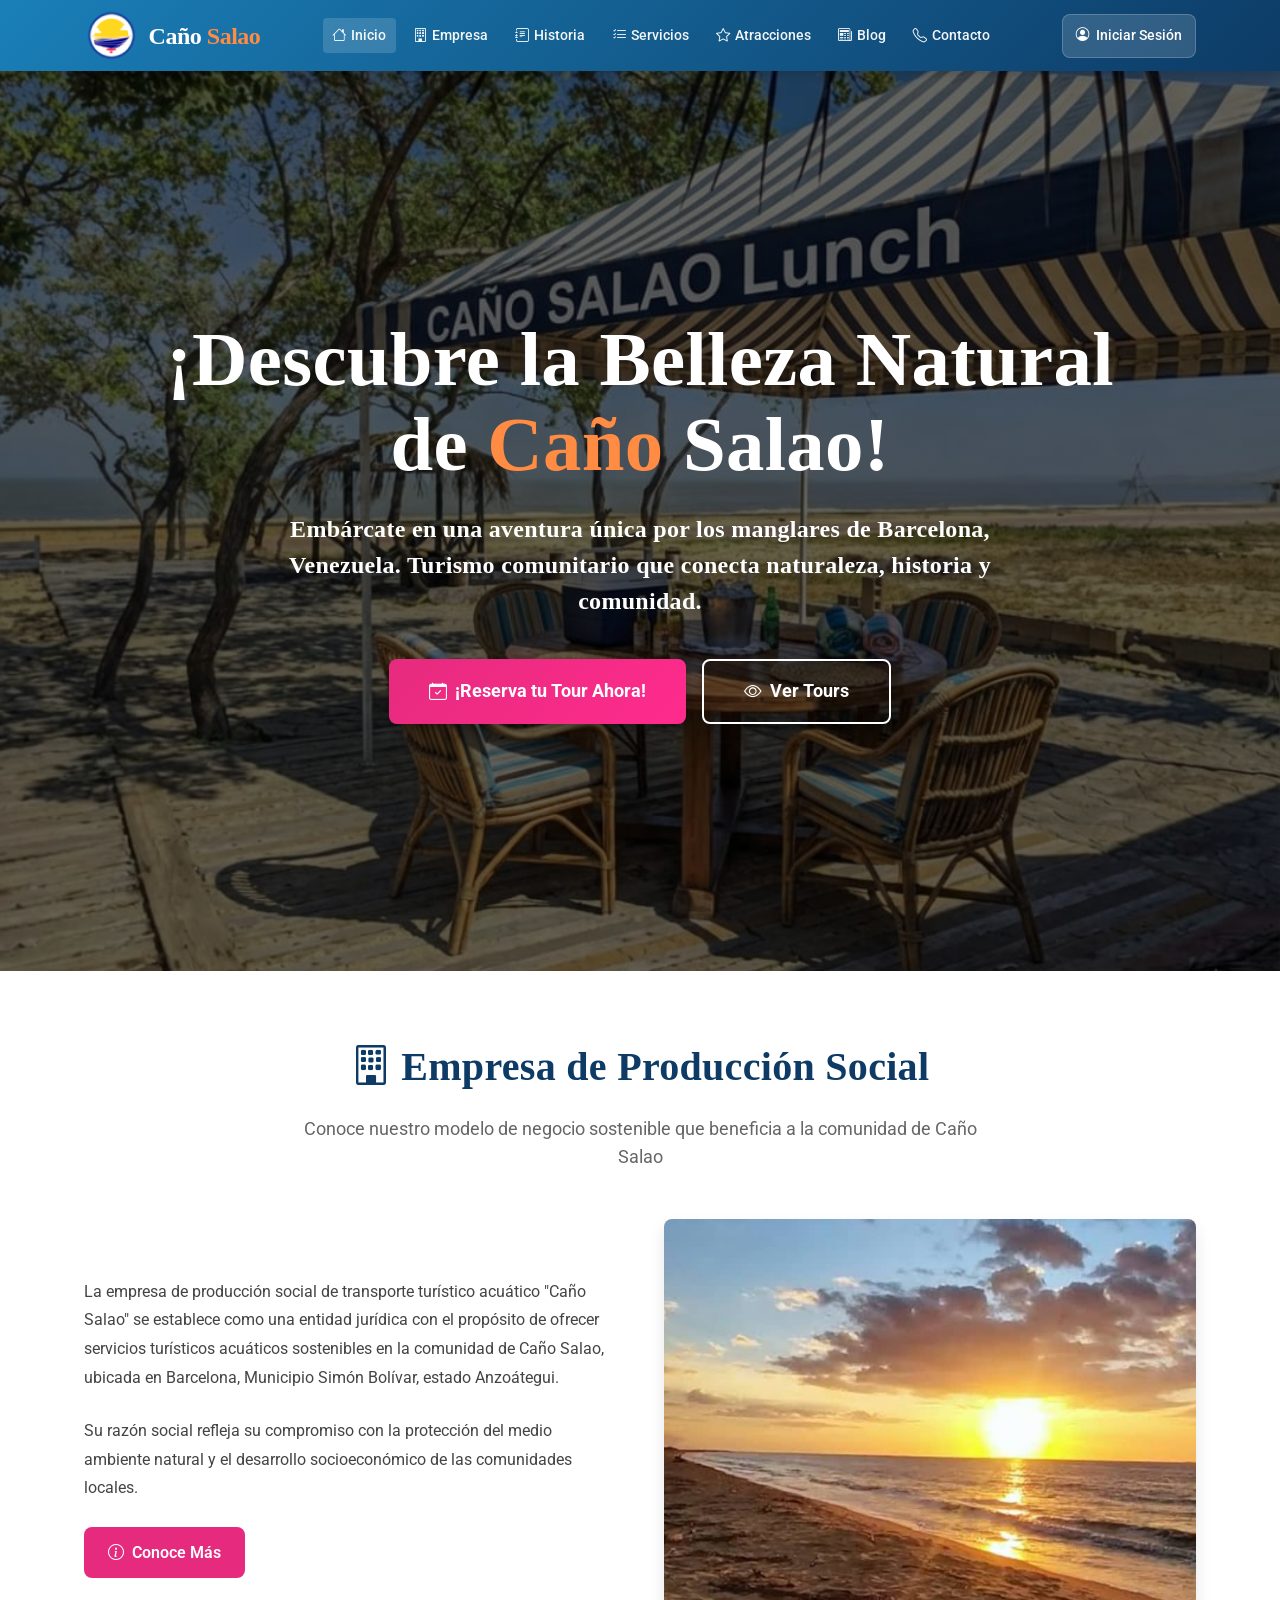
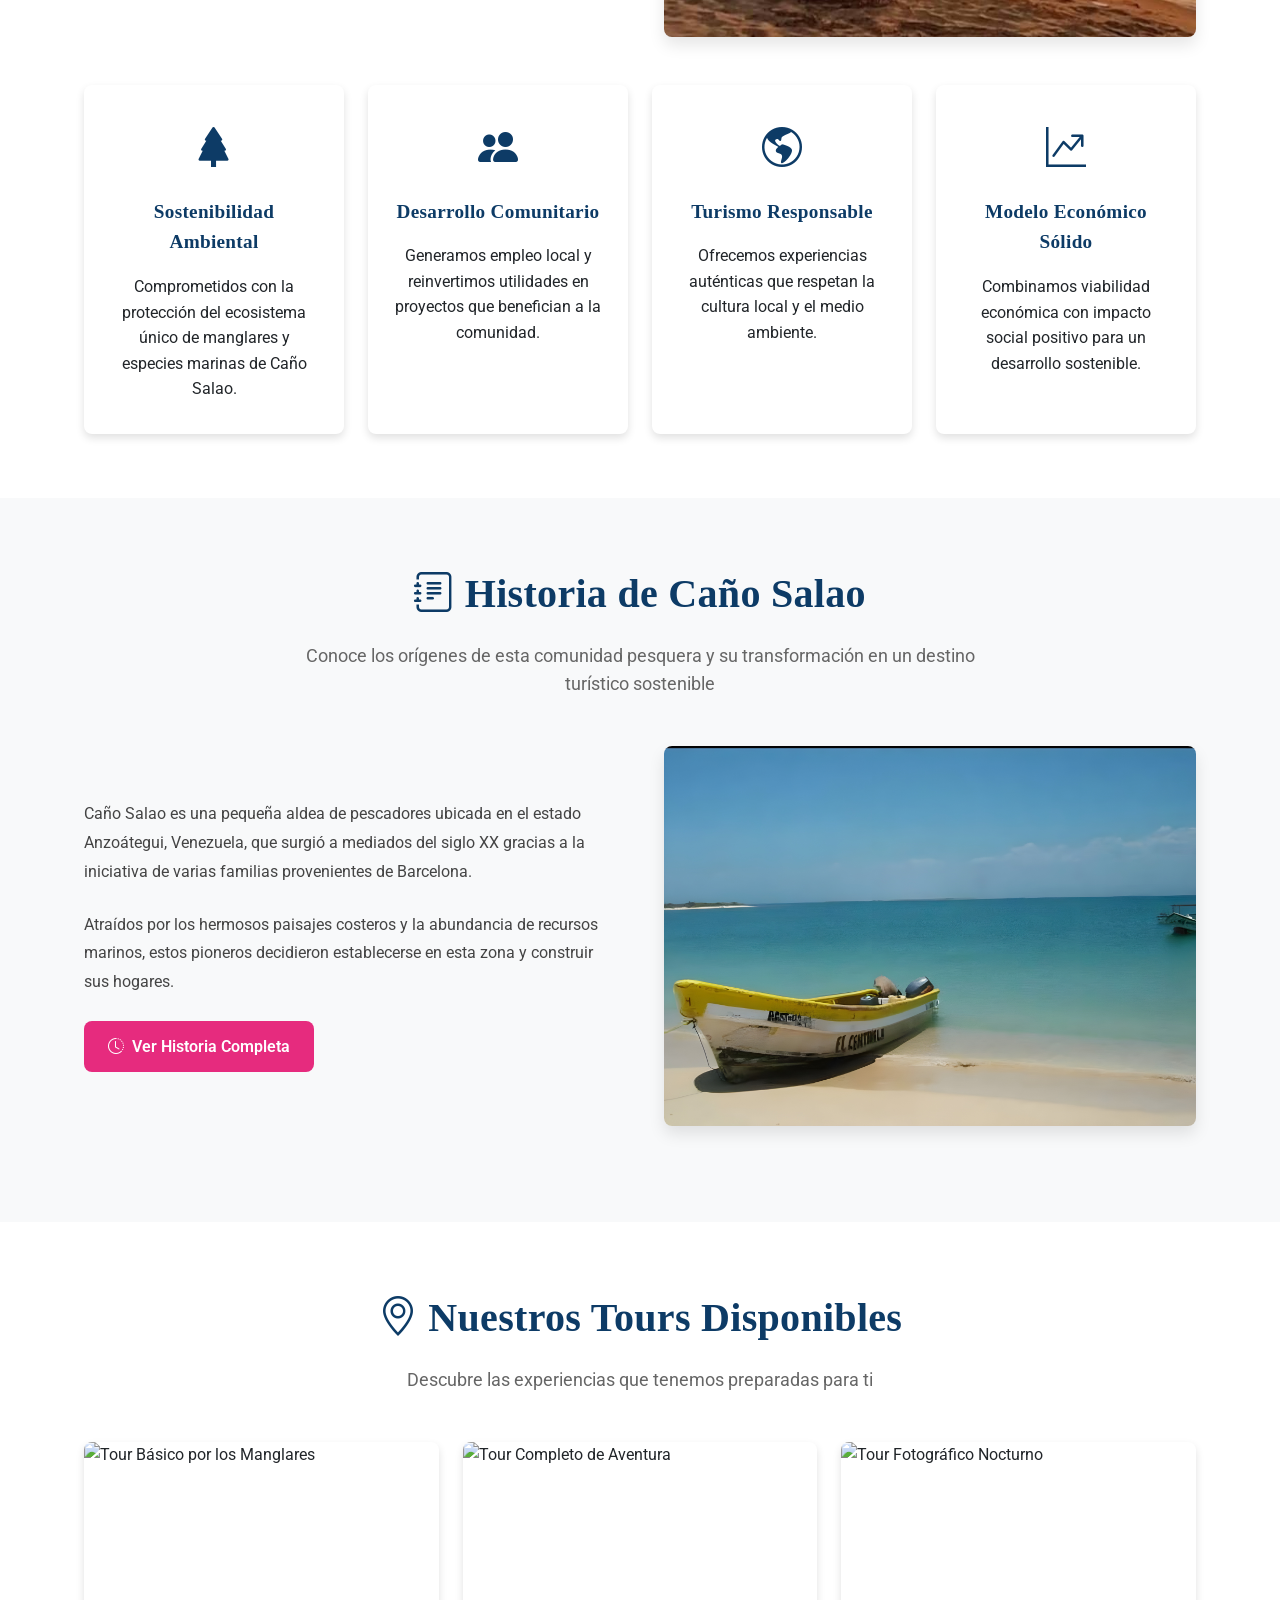
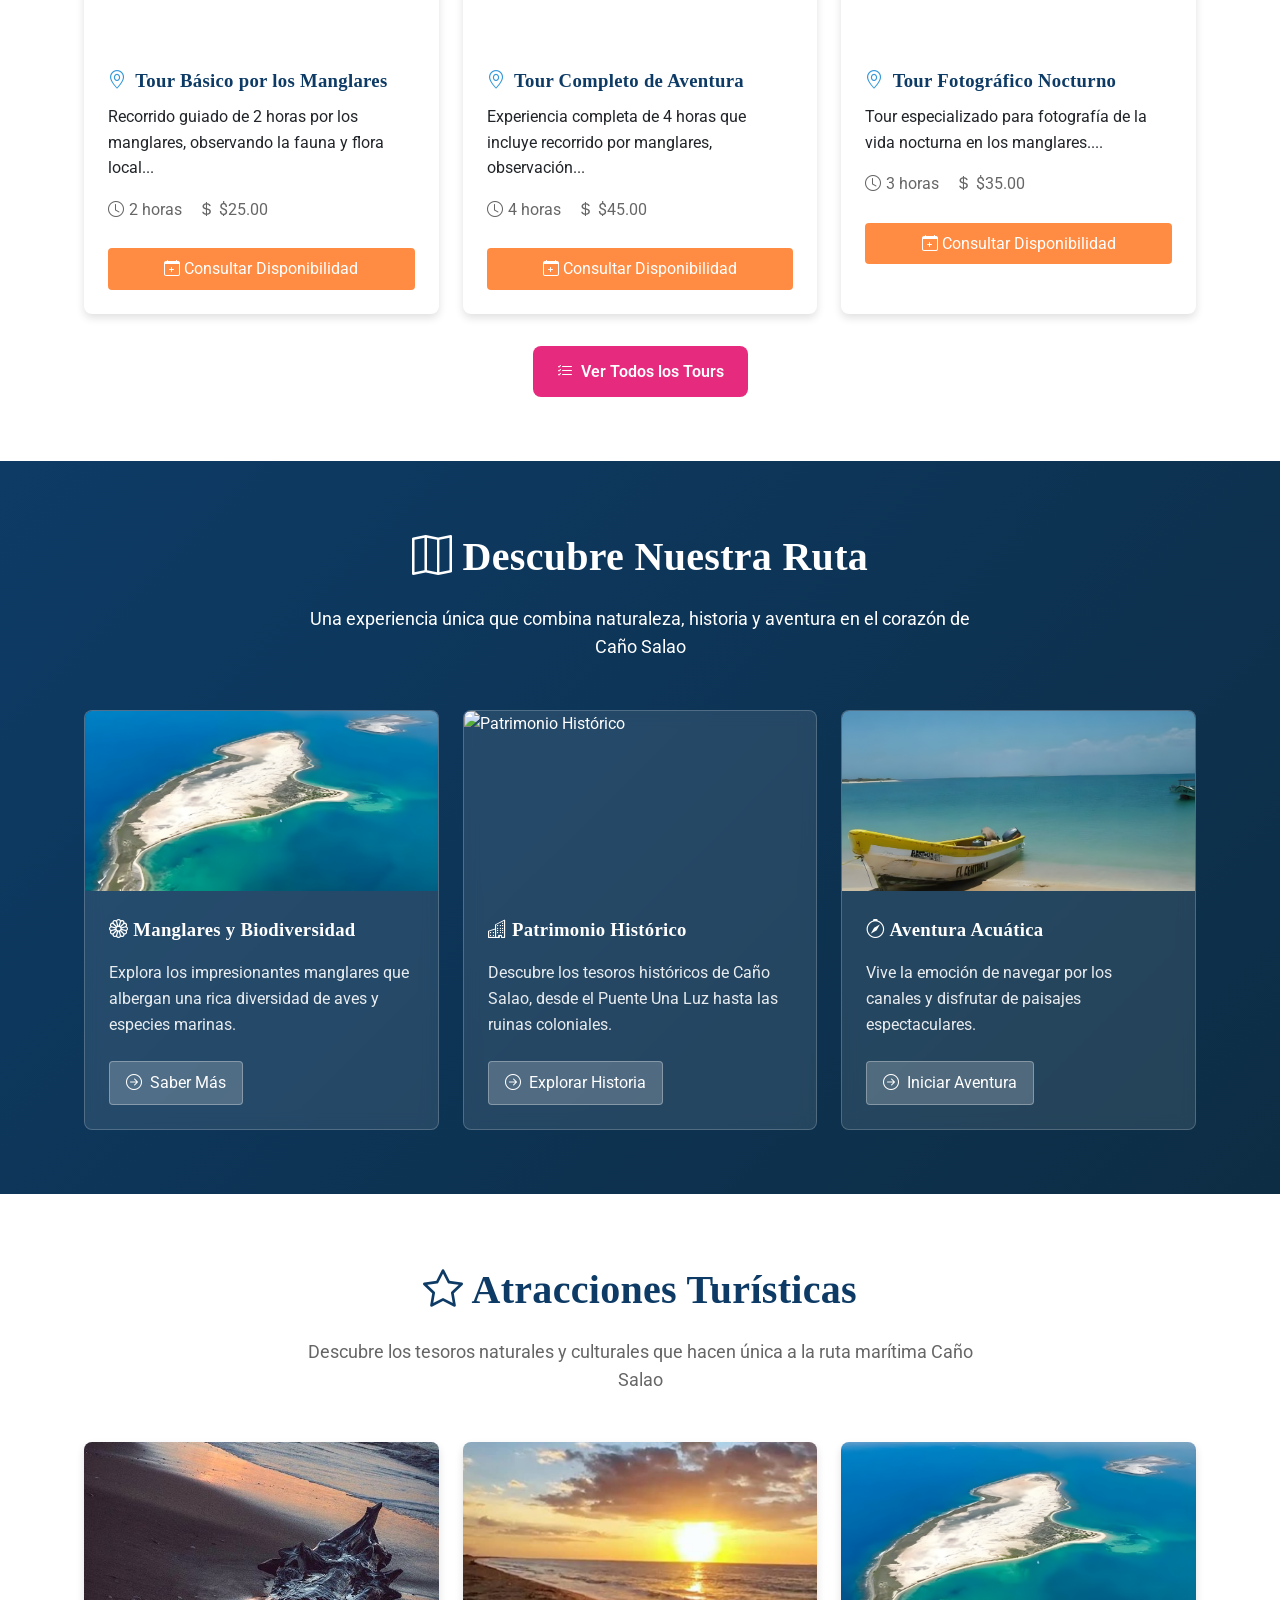
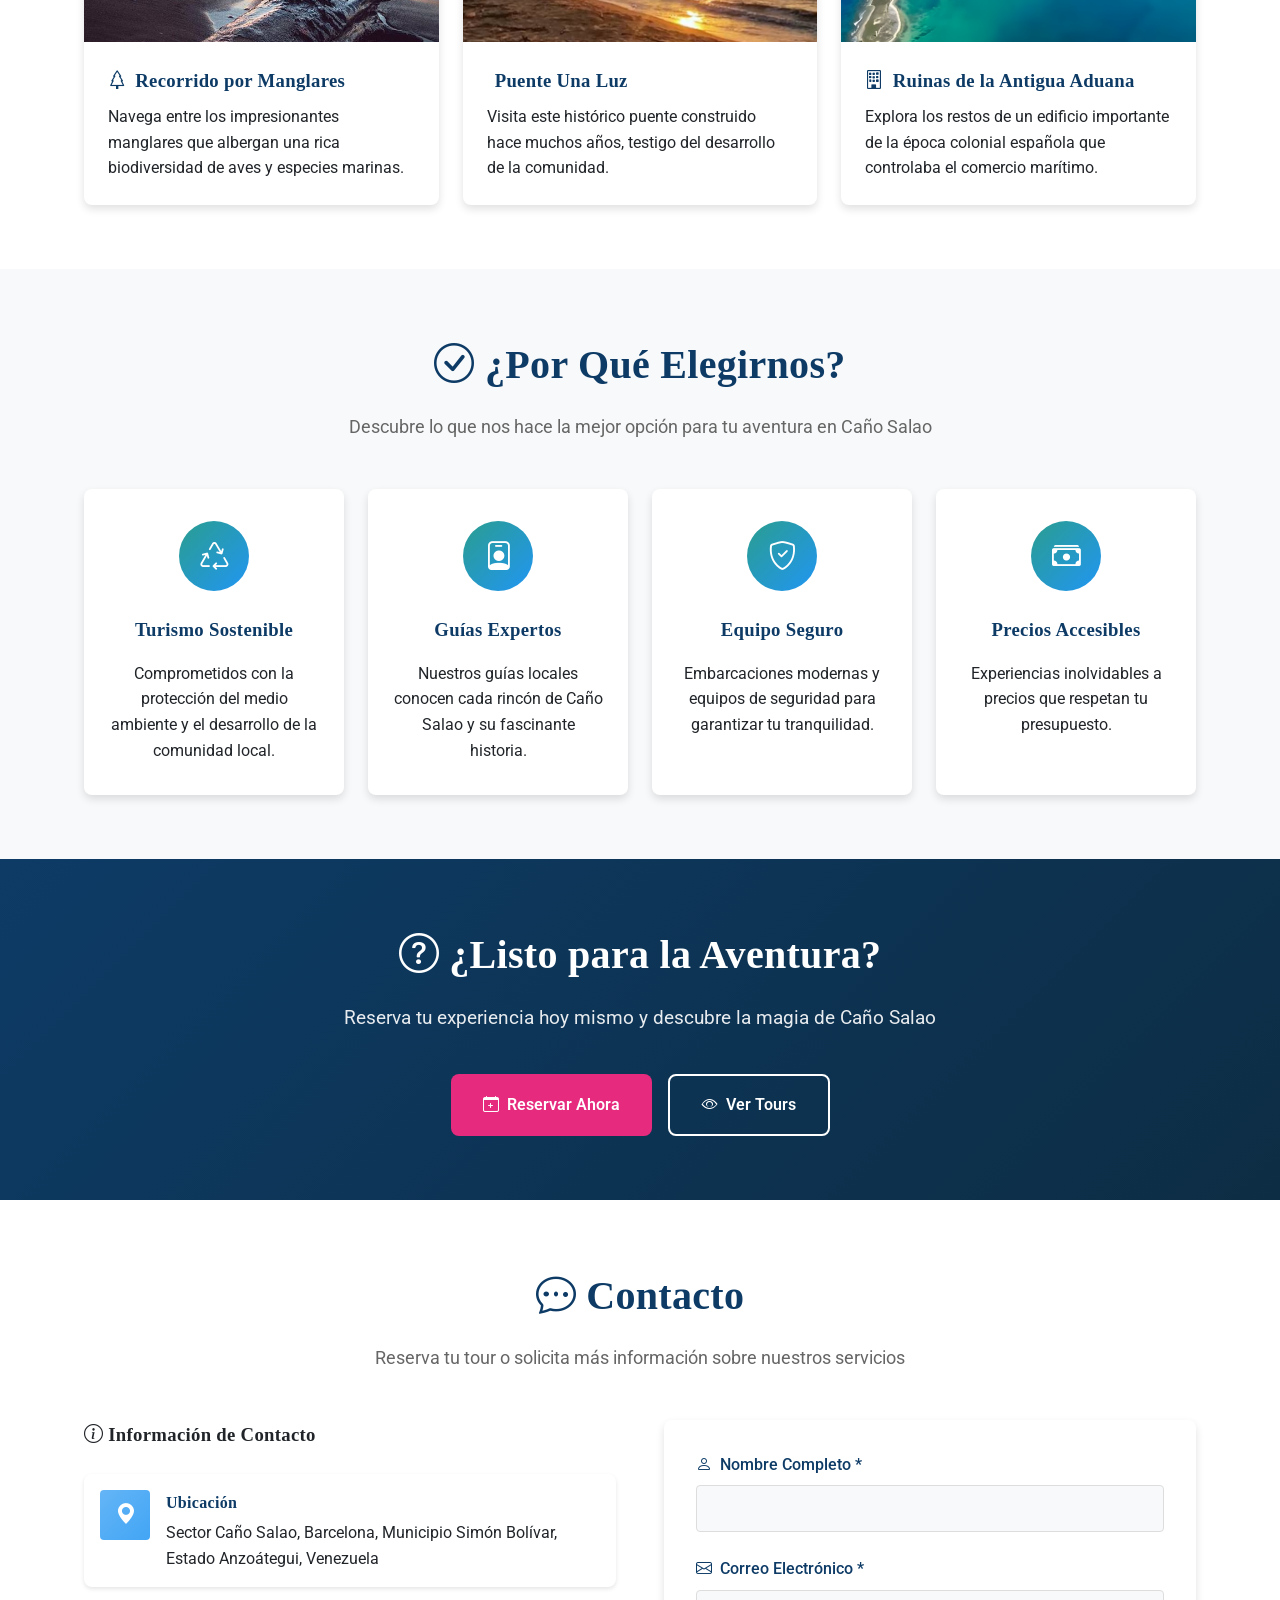
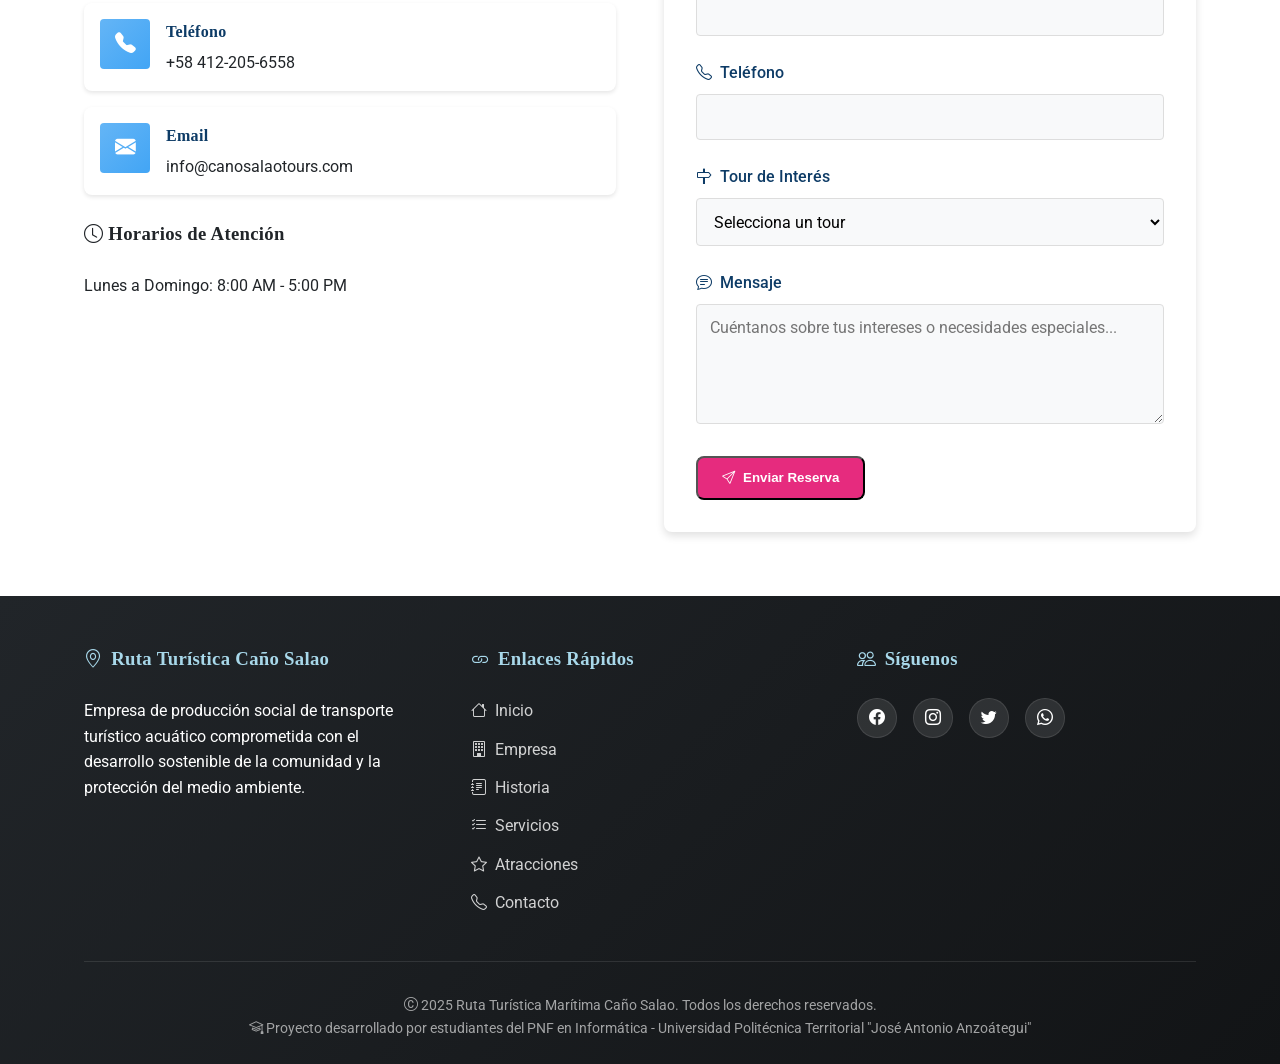
==== commit 50512ba0: "Update index.html" ====
--- a/Frontend/index.html
+++ b/Frontend/index.html
@@ -1375,7 +1375,7 @@
                     </a>
                 </div>
                 <div class="history-image">
-                    <img src="media/atardecer.jpeg" alt="Nuestra empresa" loading="lazy">
+                    <img src="media/atardecer_recort.jpeg" alt="Nuestra empresa" loading="lazy">
                 </div>
             </div>
             
@@ -2068,7 +2068,7 @@
                         <a href="Pages/usuario.html" style="font-family: 'Roboto', sans-serif;"><i class="bi bi-person"></i> Mi Cuenta</a>
                         ${currentUser.rol === 'admin' ? 
                             '<a href="Pages/admin.html" style="font-family: \'Roboto\', sans-serif;"><i class="bi bi-shield-check"></i> Panel de Administración</a>' : ''}
-                        <a href="Pages/reservas.html" style="font-family: 'Roboto', sans-serif;"><i class="bi bi-calendar-check"></i> Mis Reservas</a>
+                        <a href="Pages/usuario.html#bookings" style="font-family: 'Roboto', sans-serif;"><i class="bi bi-calendar-check"></i> Mis Reservas</a>
                         <a href="#" id="logout-link" style="font-family: 'Roboto', sans-serif;"><i class="bi bi-box-arrow-right"></i> Cerrar Sesión</a>
                     `;
                     
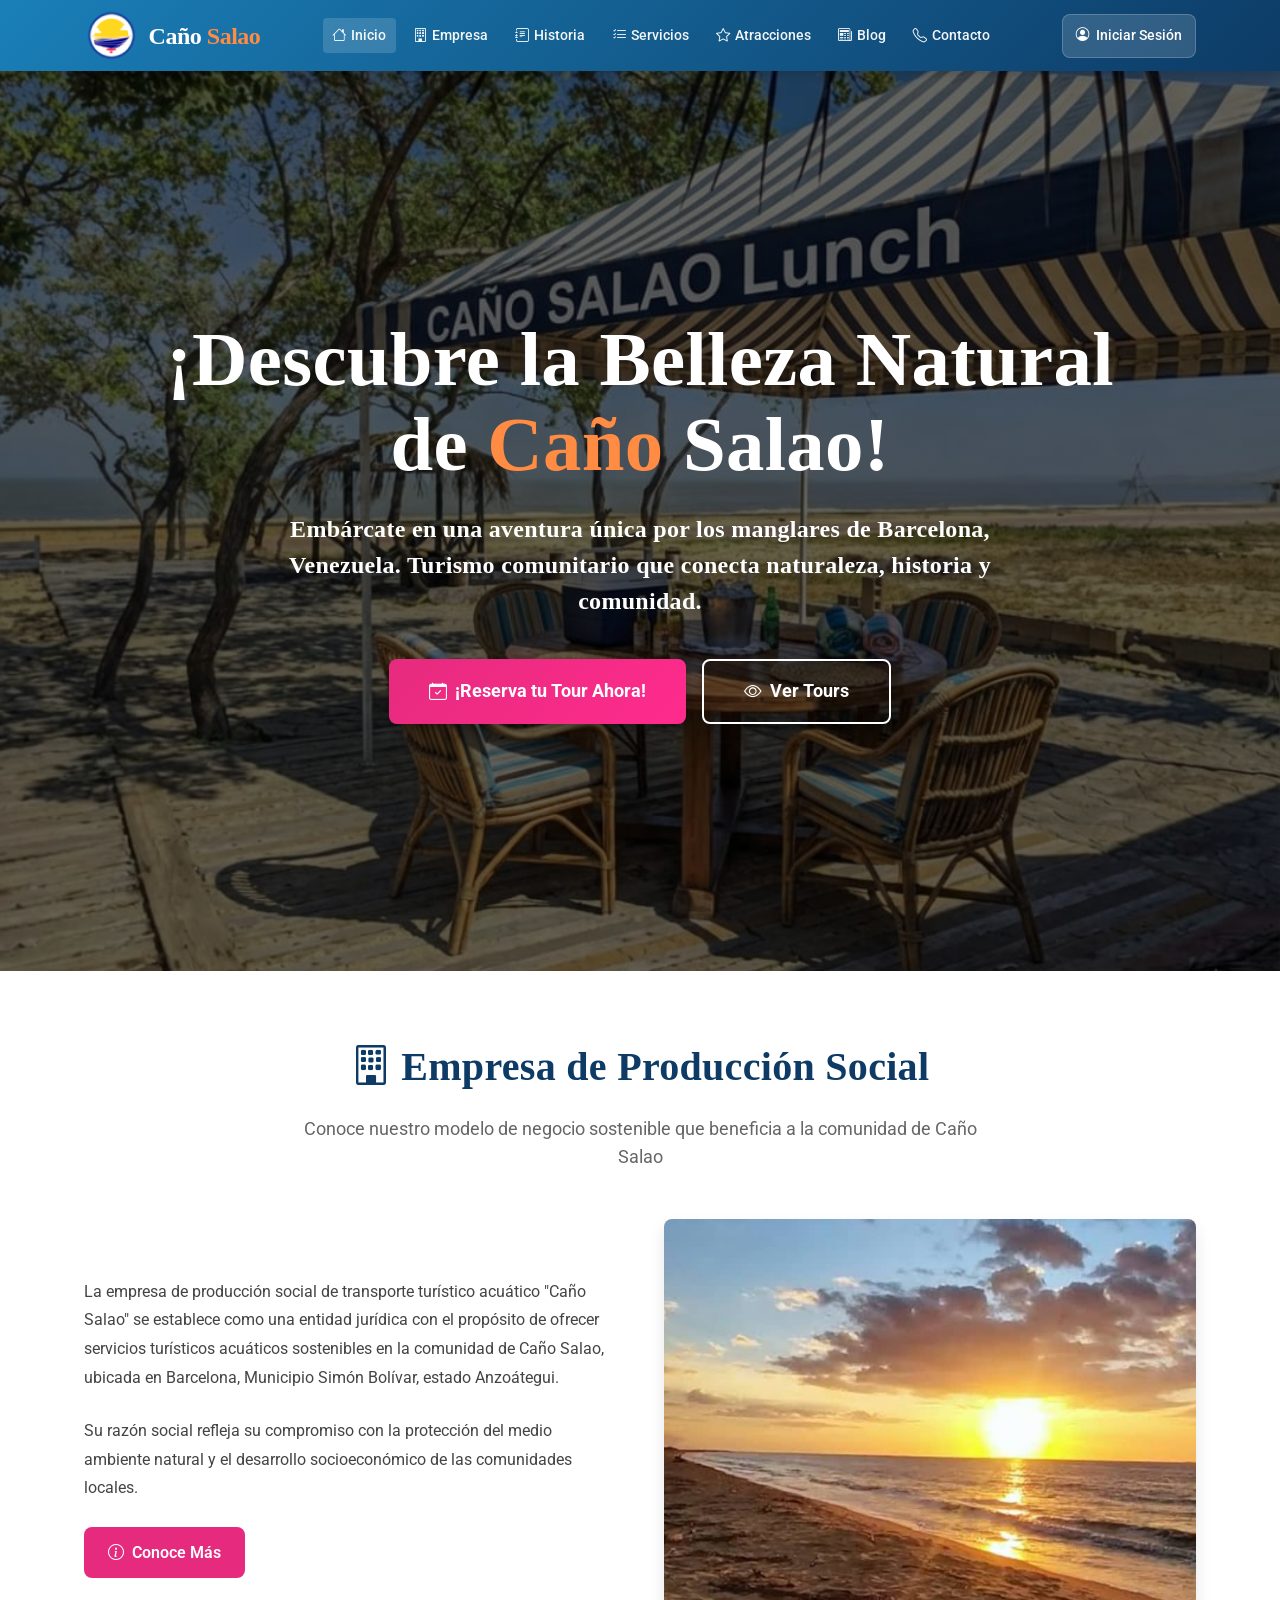
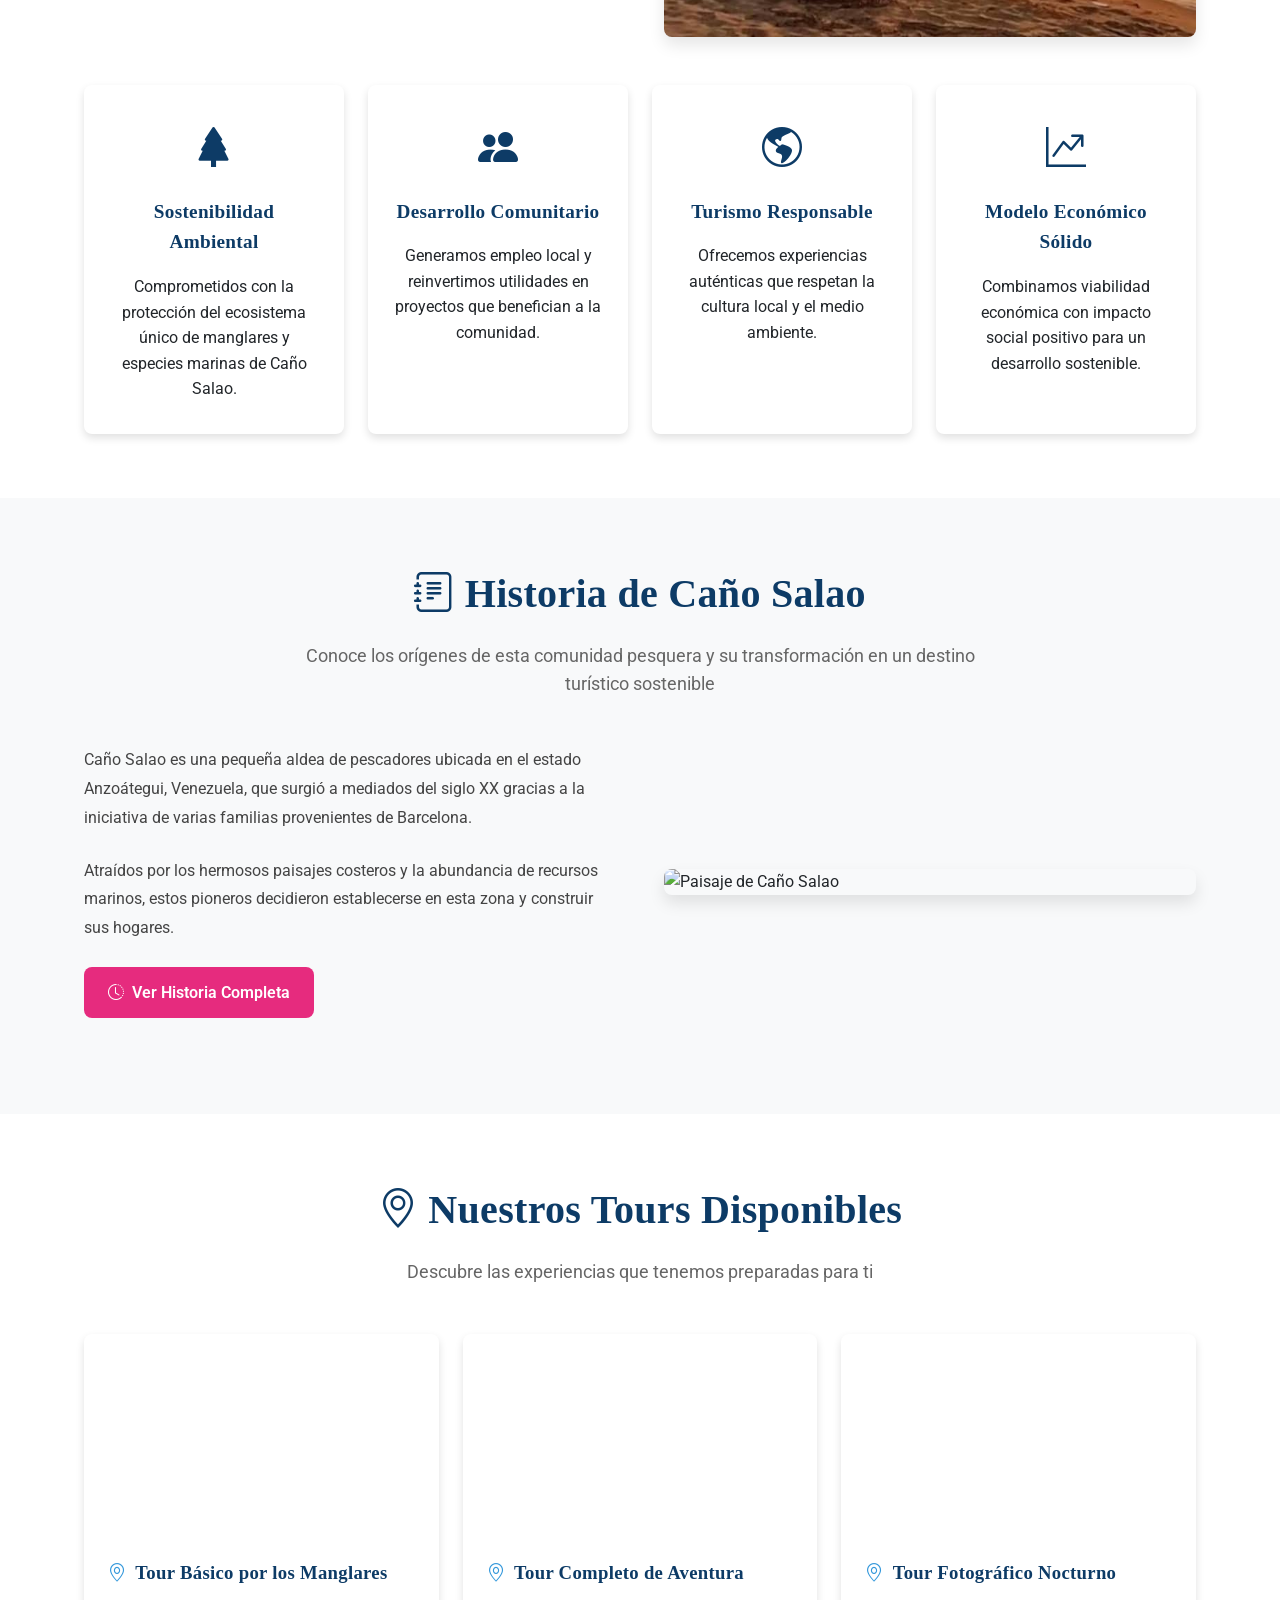
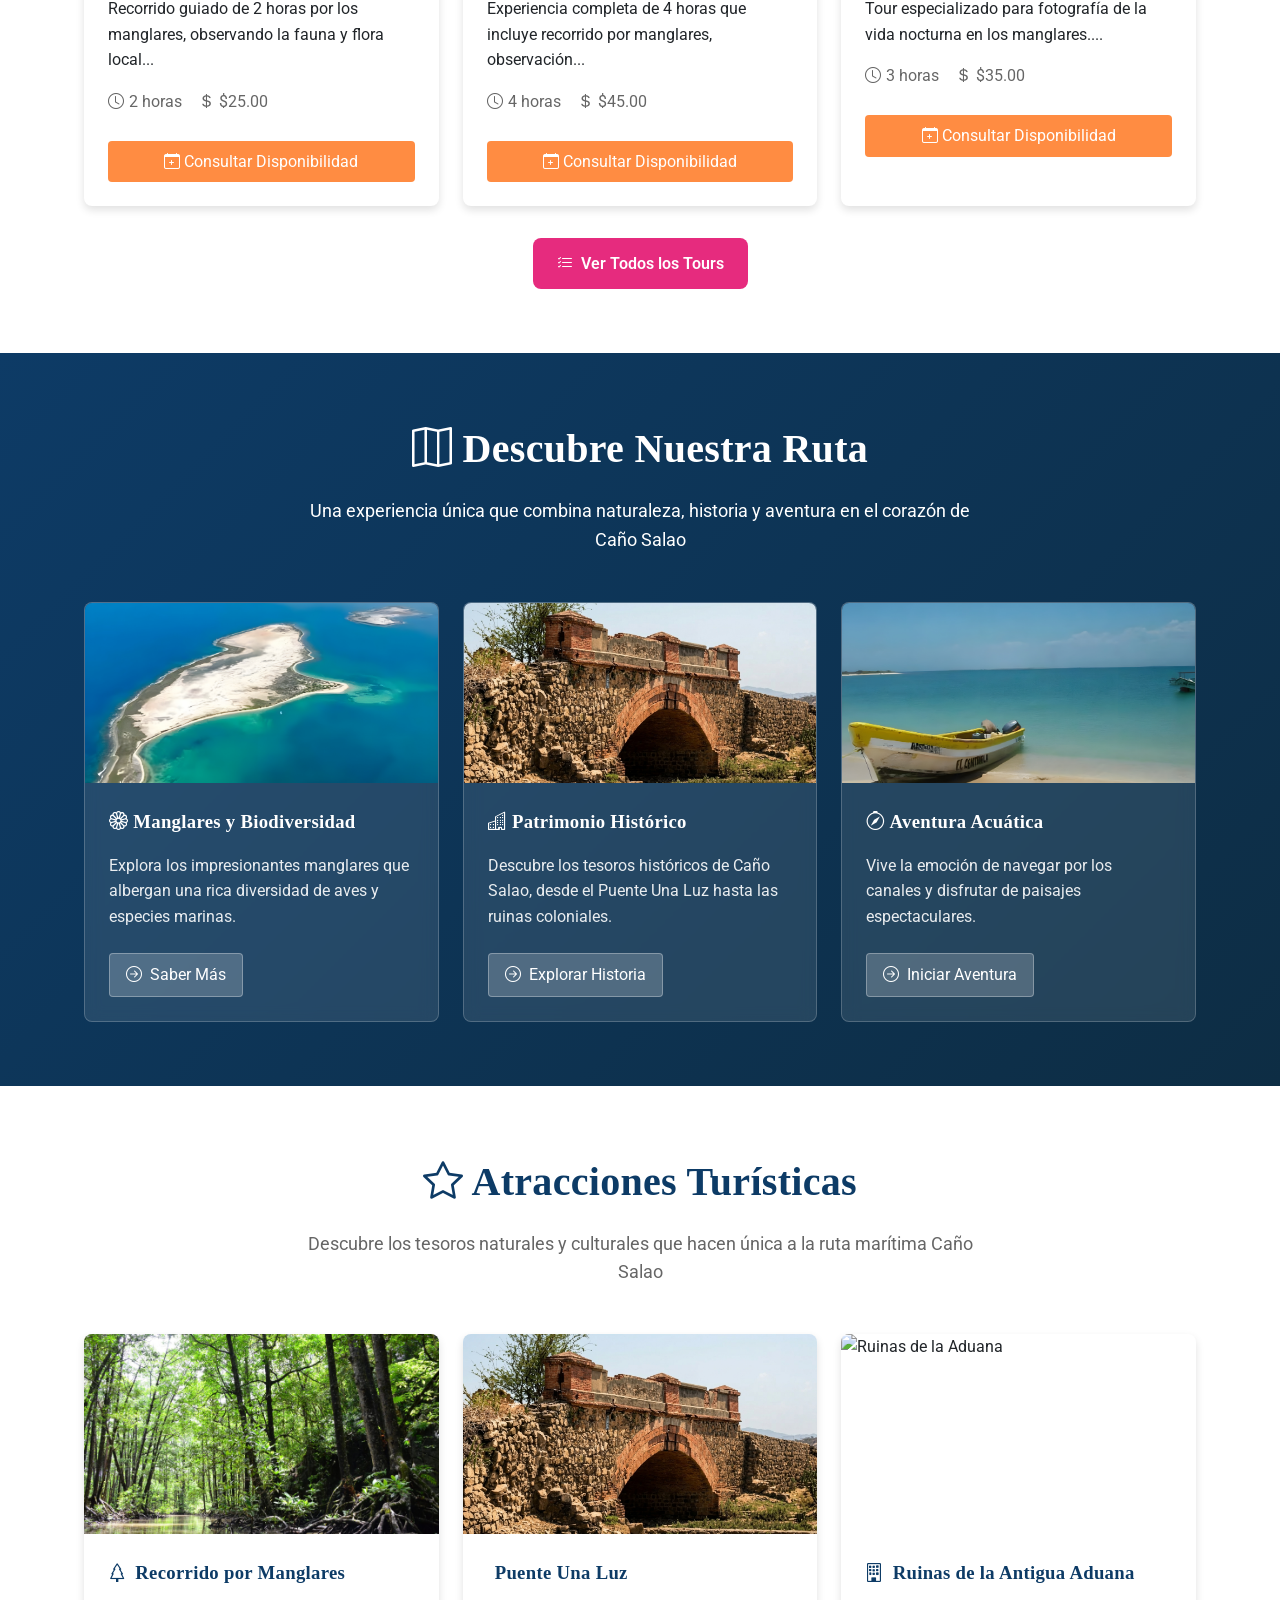
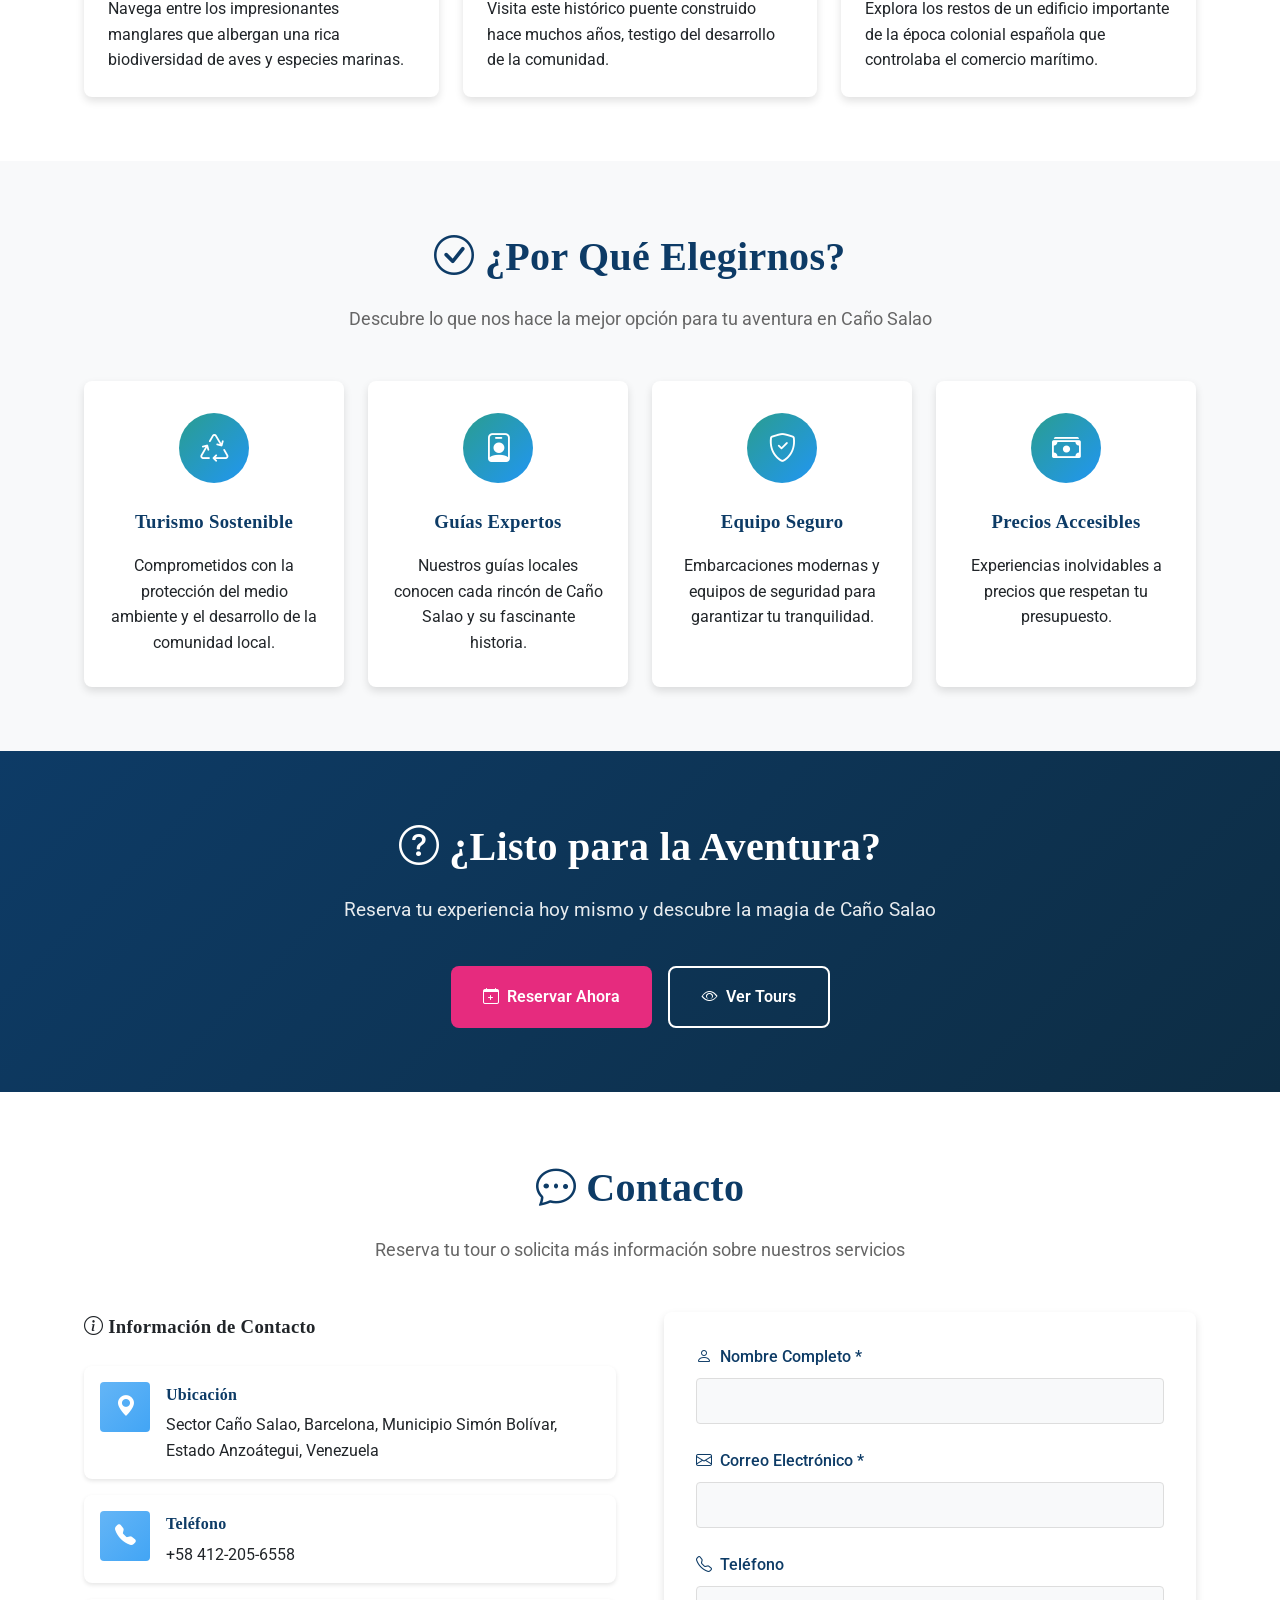
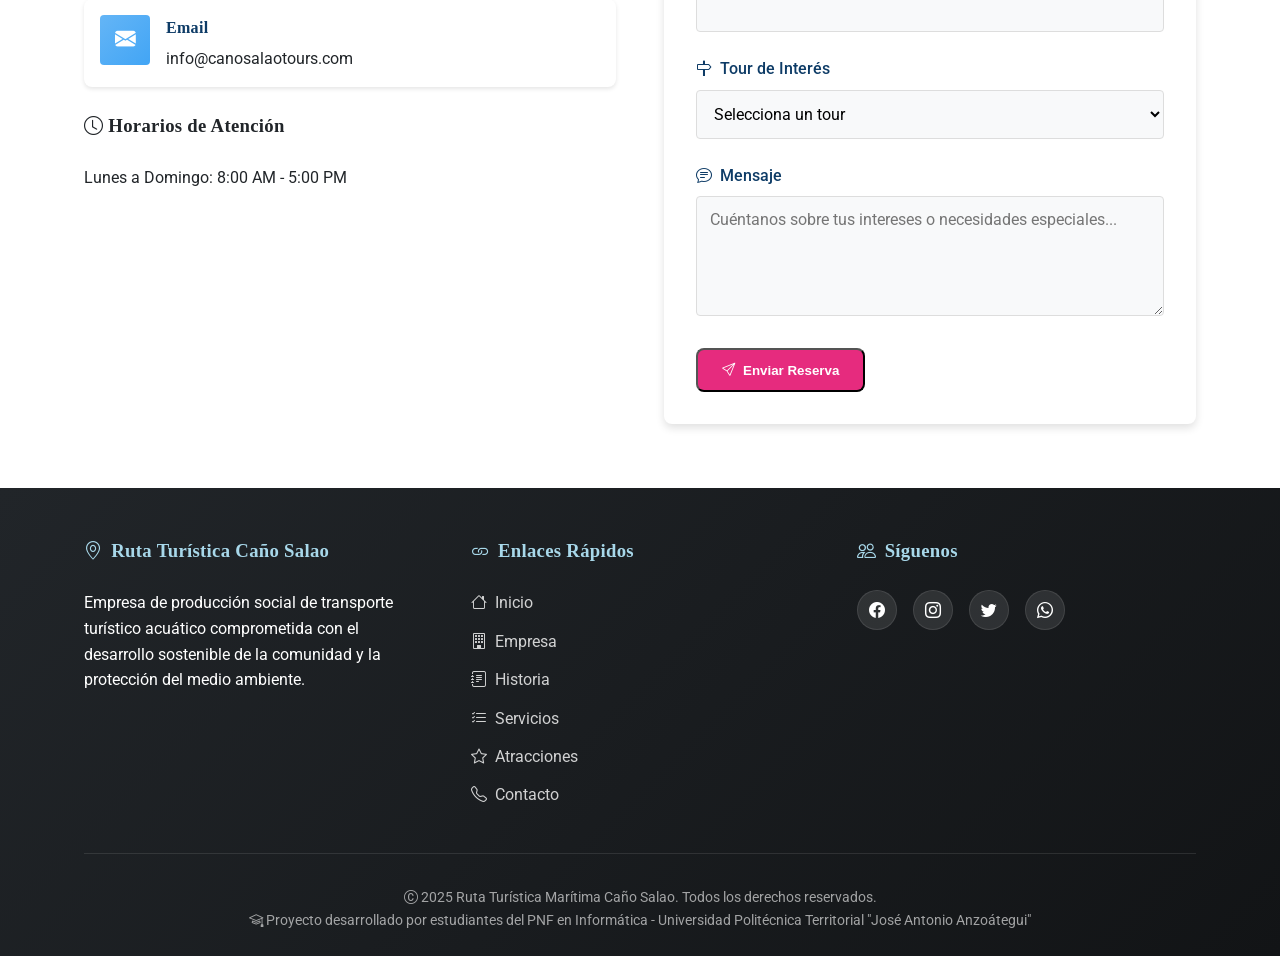
==== commit 085d0bed: "Replace images in index.html with new assets" ====
--- a/Frontend/index.html
+++ b/Frontend/index.html
@@ -1420,7 +1420,7 @@
                     </a>
                 </div>
                 <div class="history-image">
-                    <img src="media/barco.jpg" alt="Paisaje de Caño Salao" loading="lazy">
+                    <img src="media/ruinas.png" alt="Paisaje de Caño Salao" loading="lazy">
                 </div>
             </div>
         </div>
@@ -1471,7 +1471,7 @@
                 
                 <div class="carta">
                     <div class="carta-header">
-                        <img src="media/playa3.jpg" alt="Patrimonio Histórico" loading="lazy">
+                        <img src="media/unaluz.png" alt="Patrimonio Histórico" loading="lazy">
                     </div>
                     <div class="carta-content">
                         <h3 class="times-font"><i class="bi bi-buildings"></i> Patrimonio Histórico</h3>
@@ -1508,7 +1508,7 @@
             <div class="attractions-grid">
                 <div class="attraction-card">
                     <div class="attraction-img">
-                        <img src="media/roca.jpeg" alt="Recorrido por Manglares" loading="lazy">
+                        <img src="media/manglar.jpg" alt="Recorrido por Manglares" loading="lazy">
                     </div>
                     <div class="attraction-info">
                         <h3 class="times-font"><i class="bi bi-tree"></i> Recorrido por Manglares</h3>
@@ -1517,7 +1517,7 @@
                 </div>
                 <div class="attraction-card">
                     <div class="attraction-img">
-                        <img src="media/atardecer.jpeg" alt="Puente Una Luz" loading="lazy">
+                        <img src="media/unaluz.png" alt="Puente Una Luz" loading="lazy">
                     </div>
                     <div class="attraction-info">
                         <h3 class="times-font"><i class="bi bi-bridge"></i> Puente Una Luz</h3>
@@ -1526,7 +1526,7 @@
                 </div>
                 <div class="attraction-card">
                     <div class="attraction-img">
-                        <img src="media/isla.jpg" alt="Ruinas de la Aduana" loading="lazy">
+                        <img src="media/ruinas.png" alt="Ruinas de la Aduana" loading="lazy">
                     </div>
                     <div class="attraction-info">
                         <h3 class="times-font"><i class="bi bi-building"></i> Ruinas de la Antigua Aduana</h3>
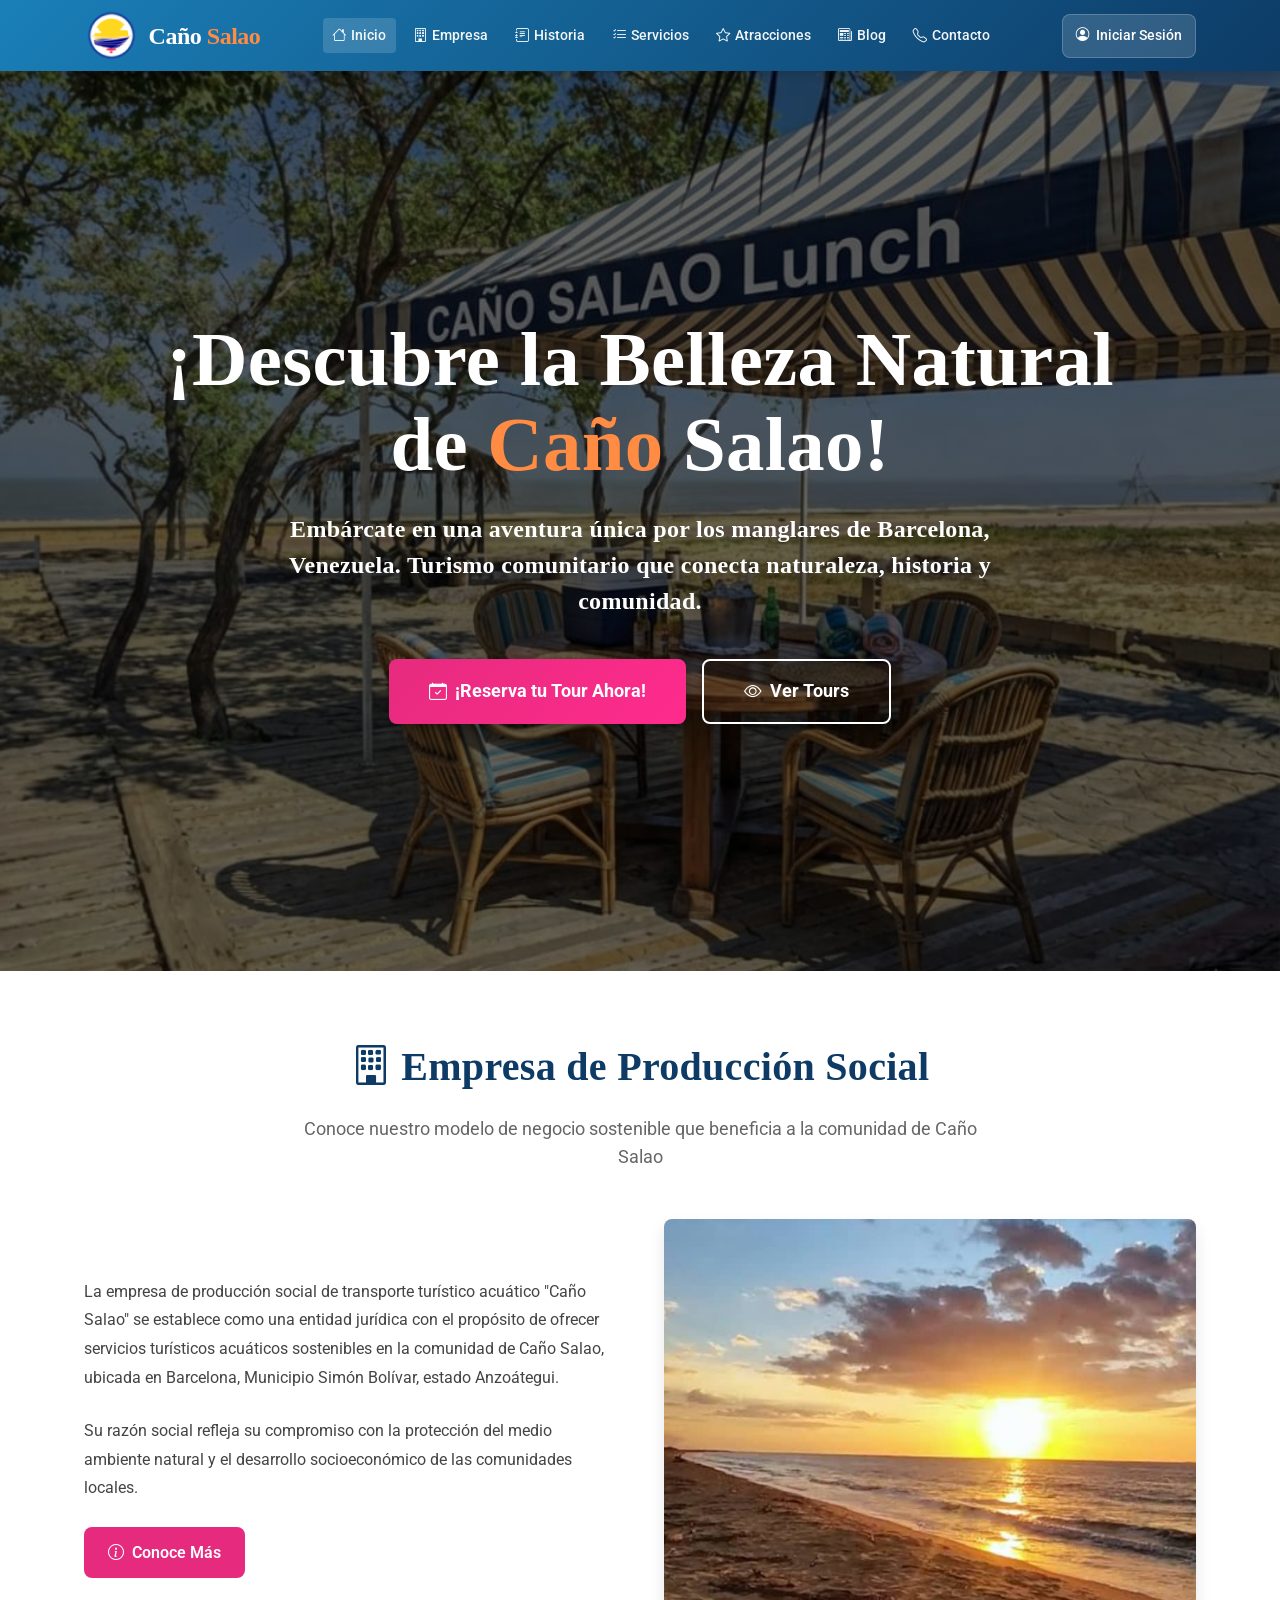
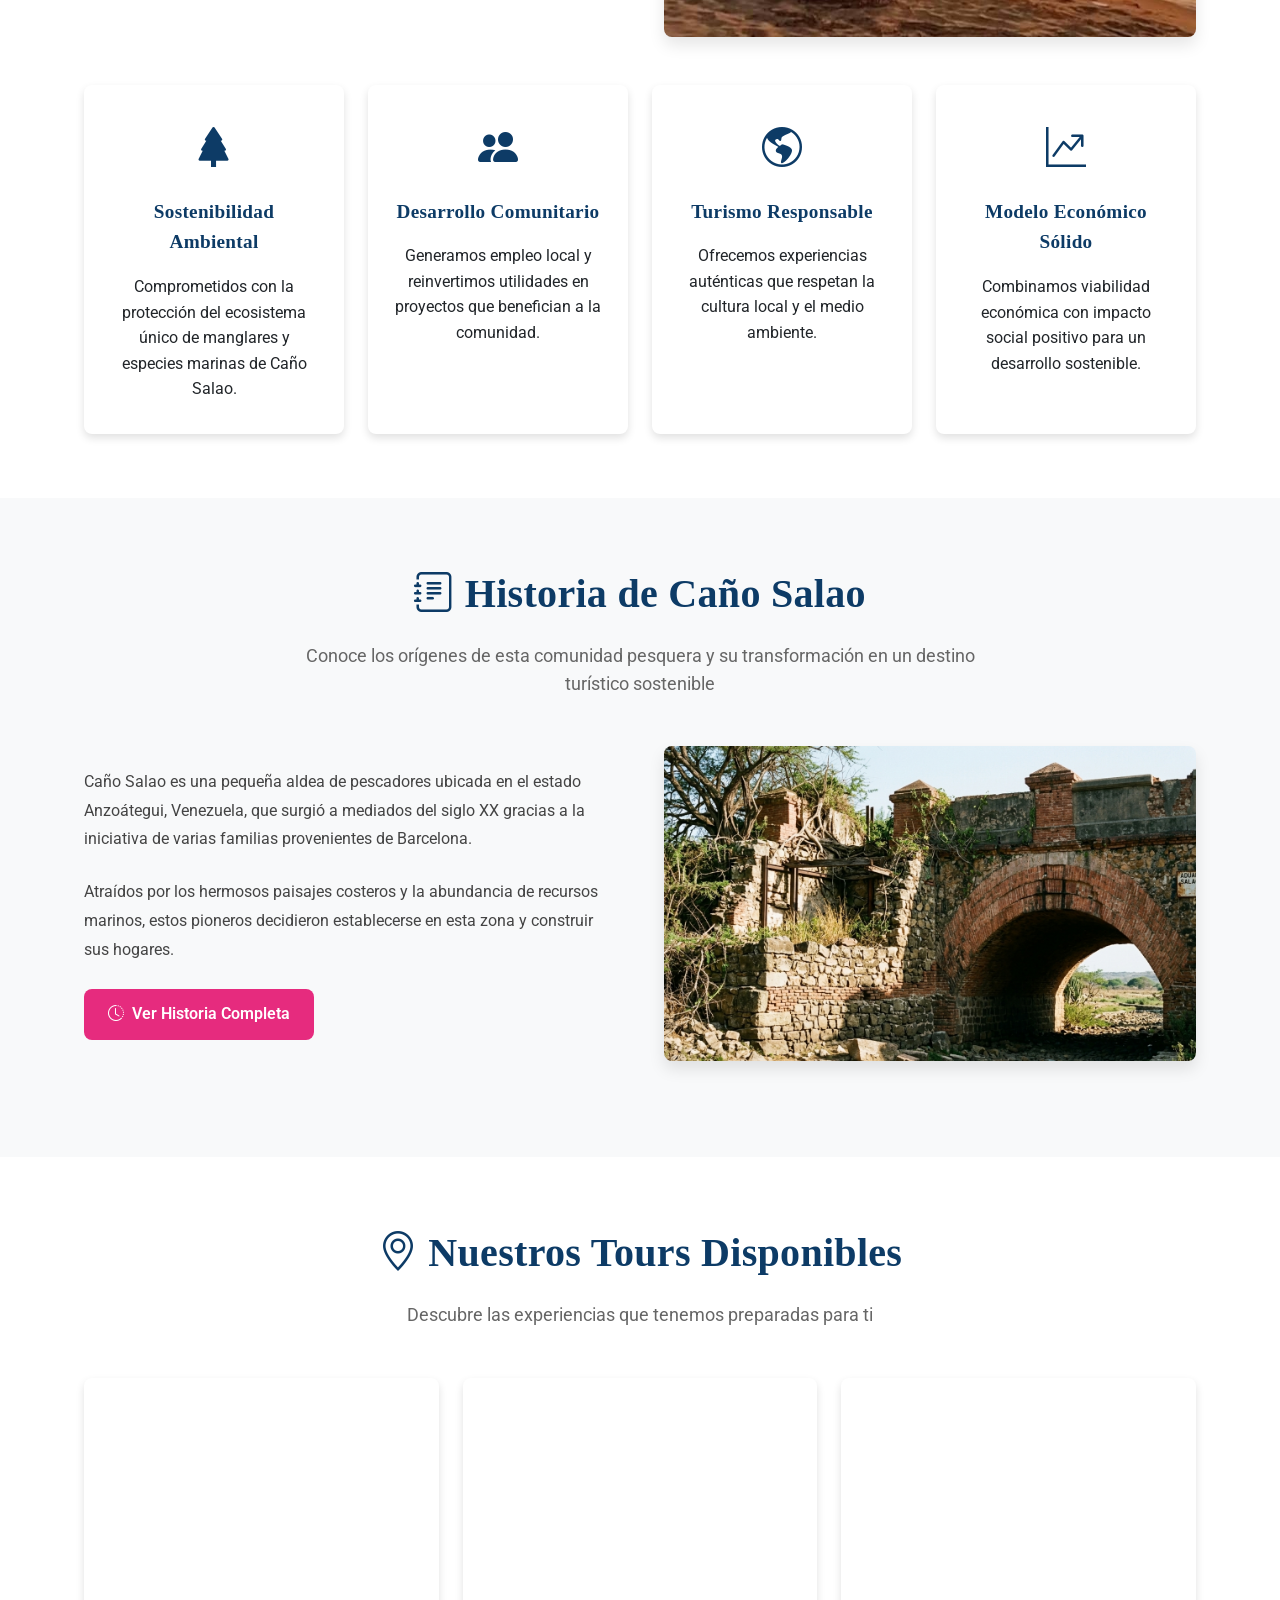
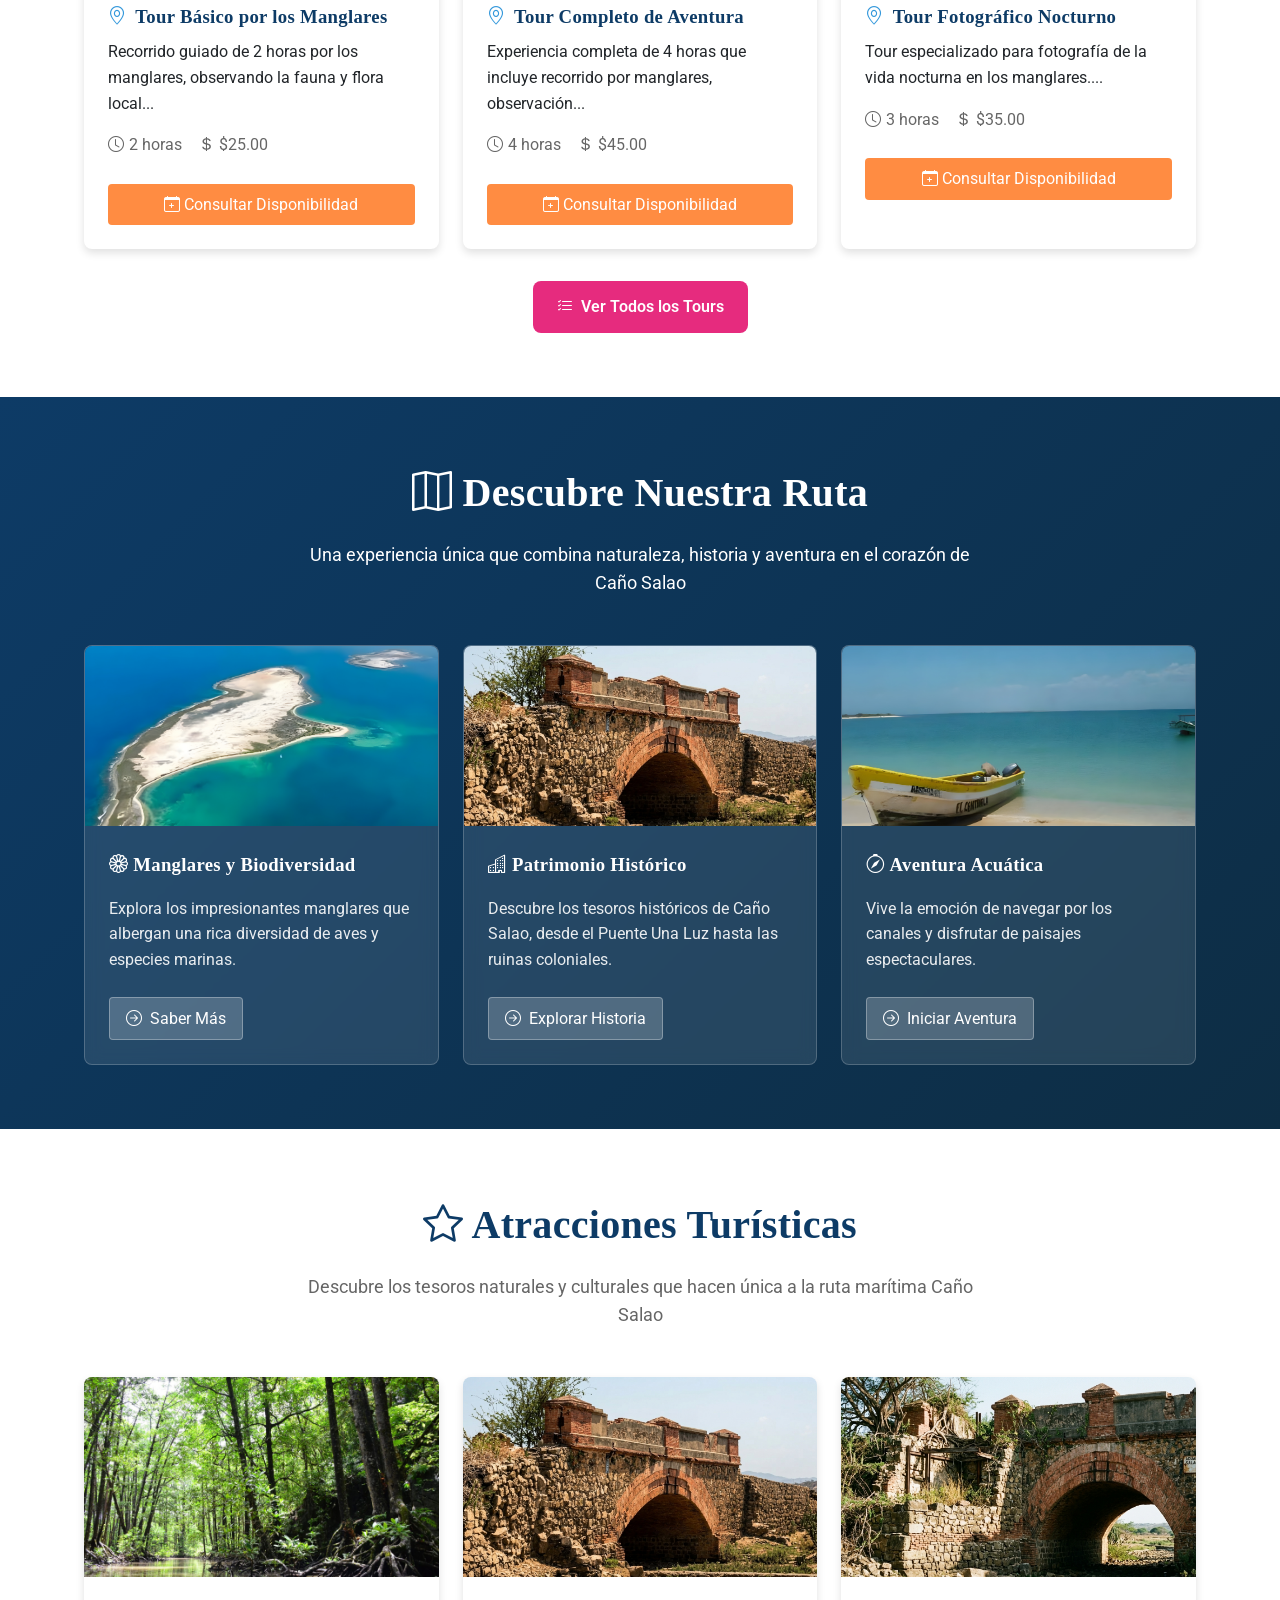
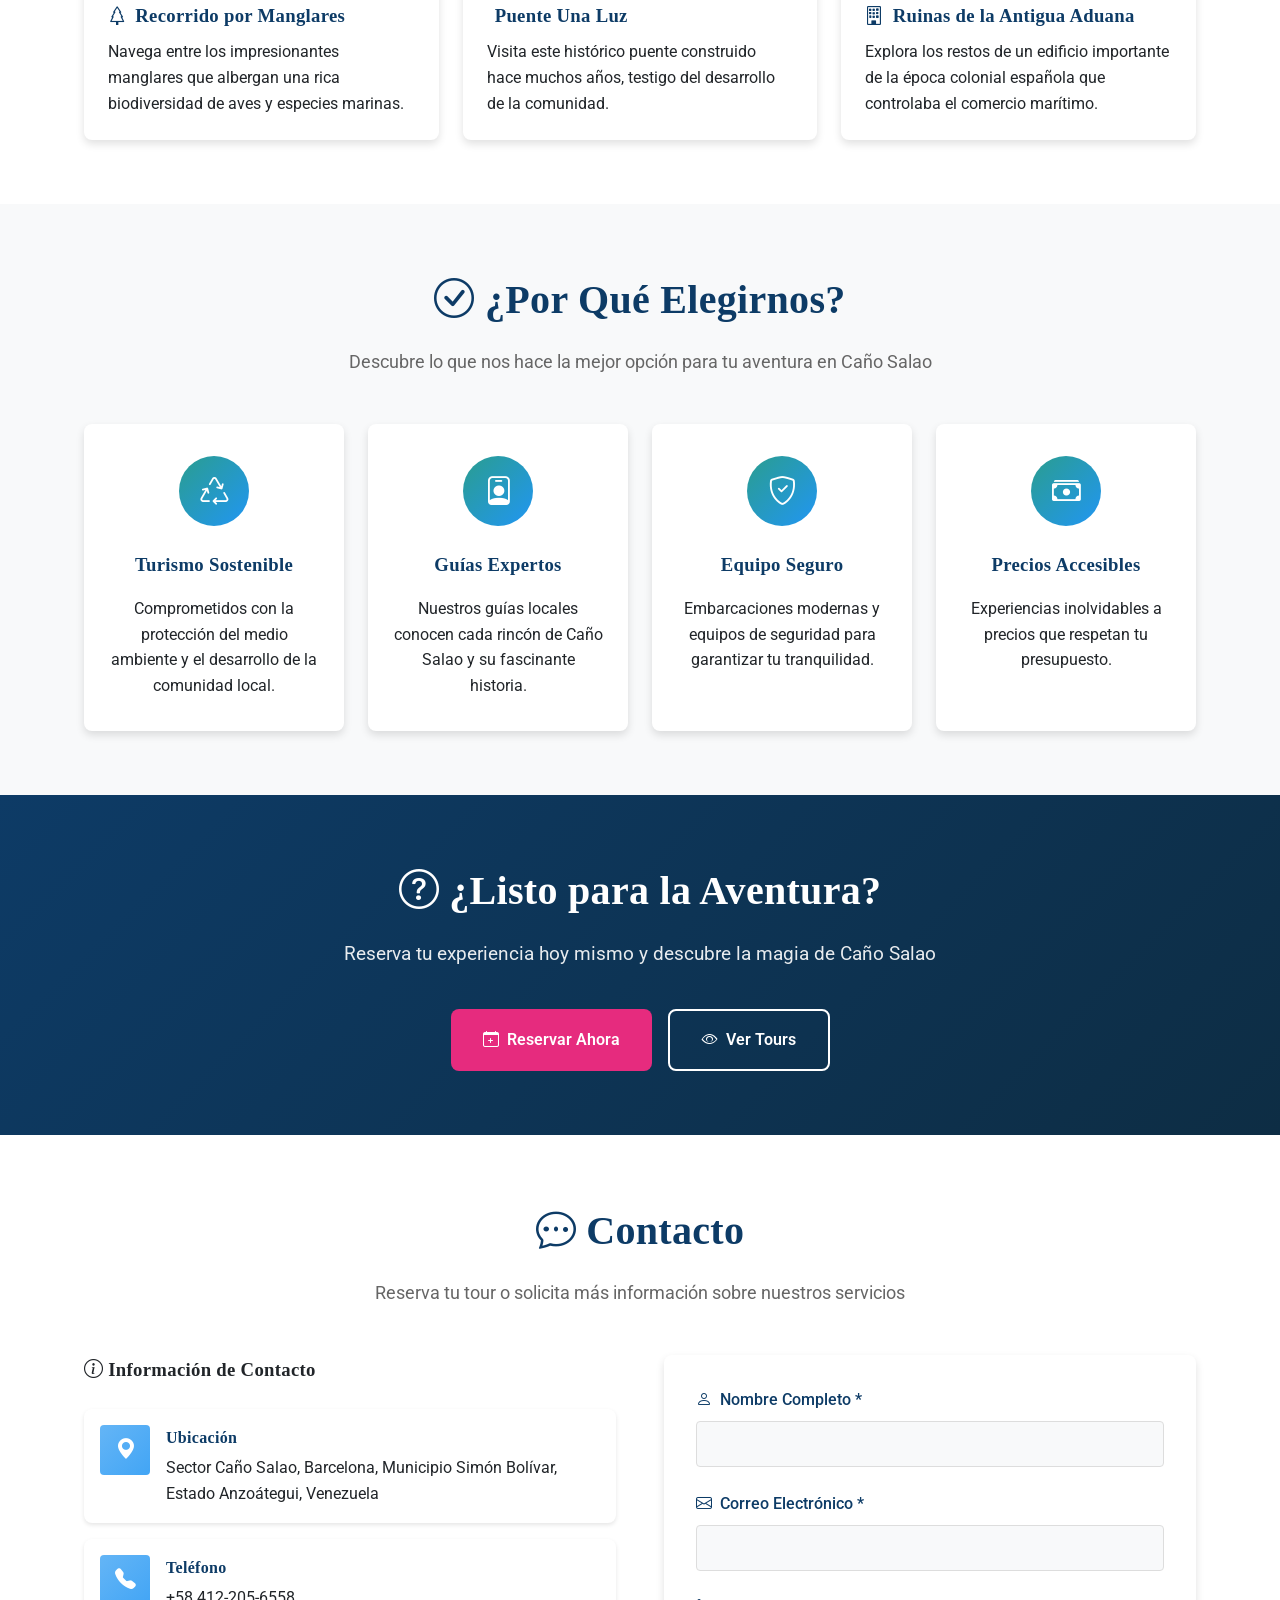
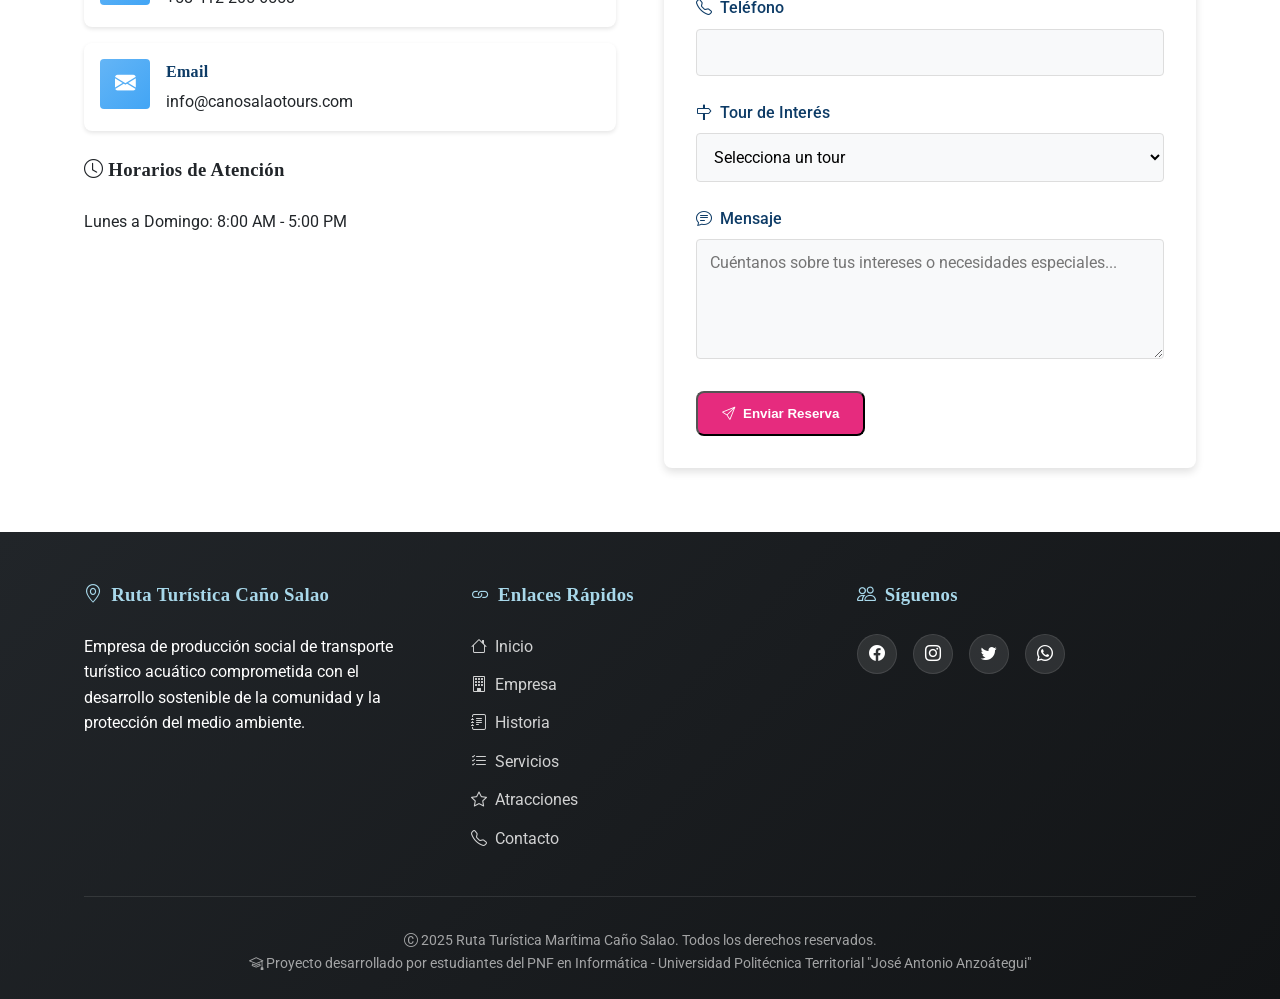
==== commit 741ebcf0: "Fix image file name casing in index.html" ====
--- a/Frontend/index.html
+++ b/Frontend/index.html
@@ -1420,7 +1420,7 @@
                     </a>
                 </div>
                 <div class="history-image">
-                    <img src="media/ruinas.png" alt="Paisaje de Caño Salao" loading="lazy">
+                    <img src="media/Ruinas.png" alt="Paisaje de Caño Salao" loading="lazy">
                 </div>
             </div>
         </div>
@@ -1526,7 +1526,7 @@
                 </div>
                 <div class="attraction-card">
                     <div class="attraction-img">
-                        <img src="media/ruinas.png" alt="Ruinas de la Aduana" loading="lazy">
+                        <img src="media/Ruinas.png" alt="Ruinas de la Aduana" loading="lazy">
                     </div>
                     <div class="attraction-info">
                         <h3 class="times-font"><i class="bi bi-building"></i> Ruinas de la Antigua Aduana</h3>
